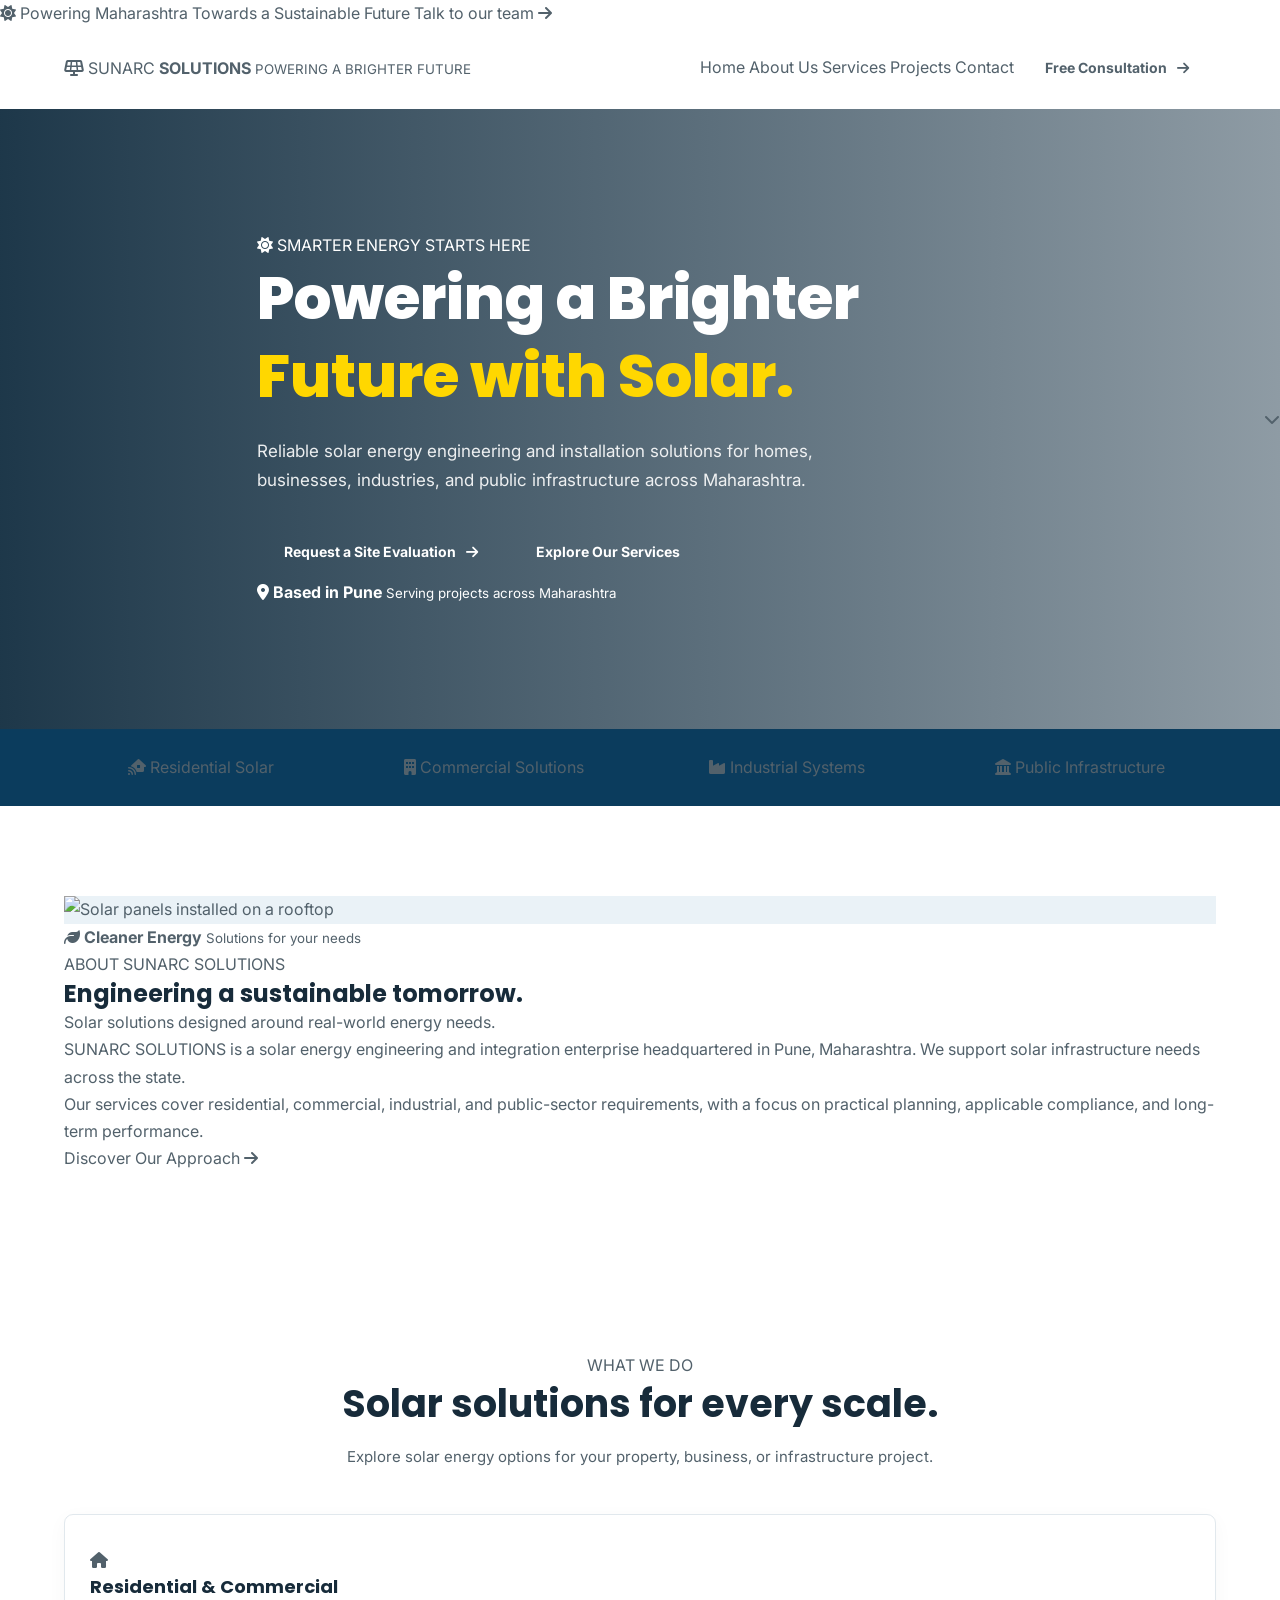
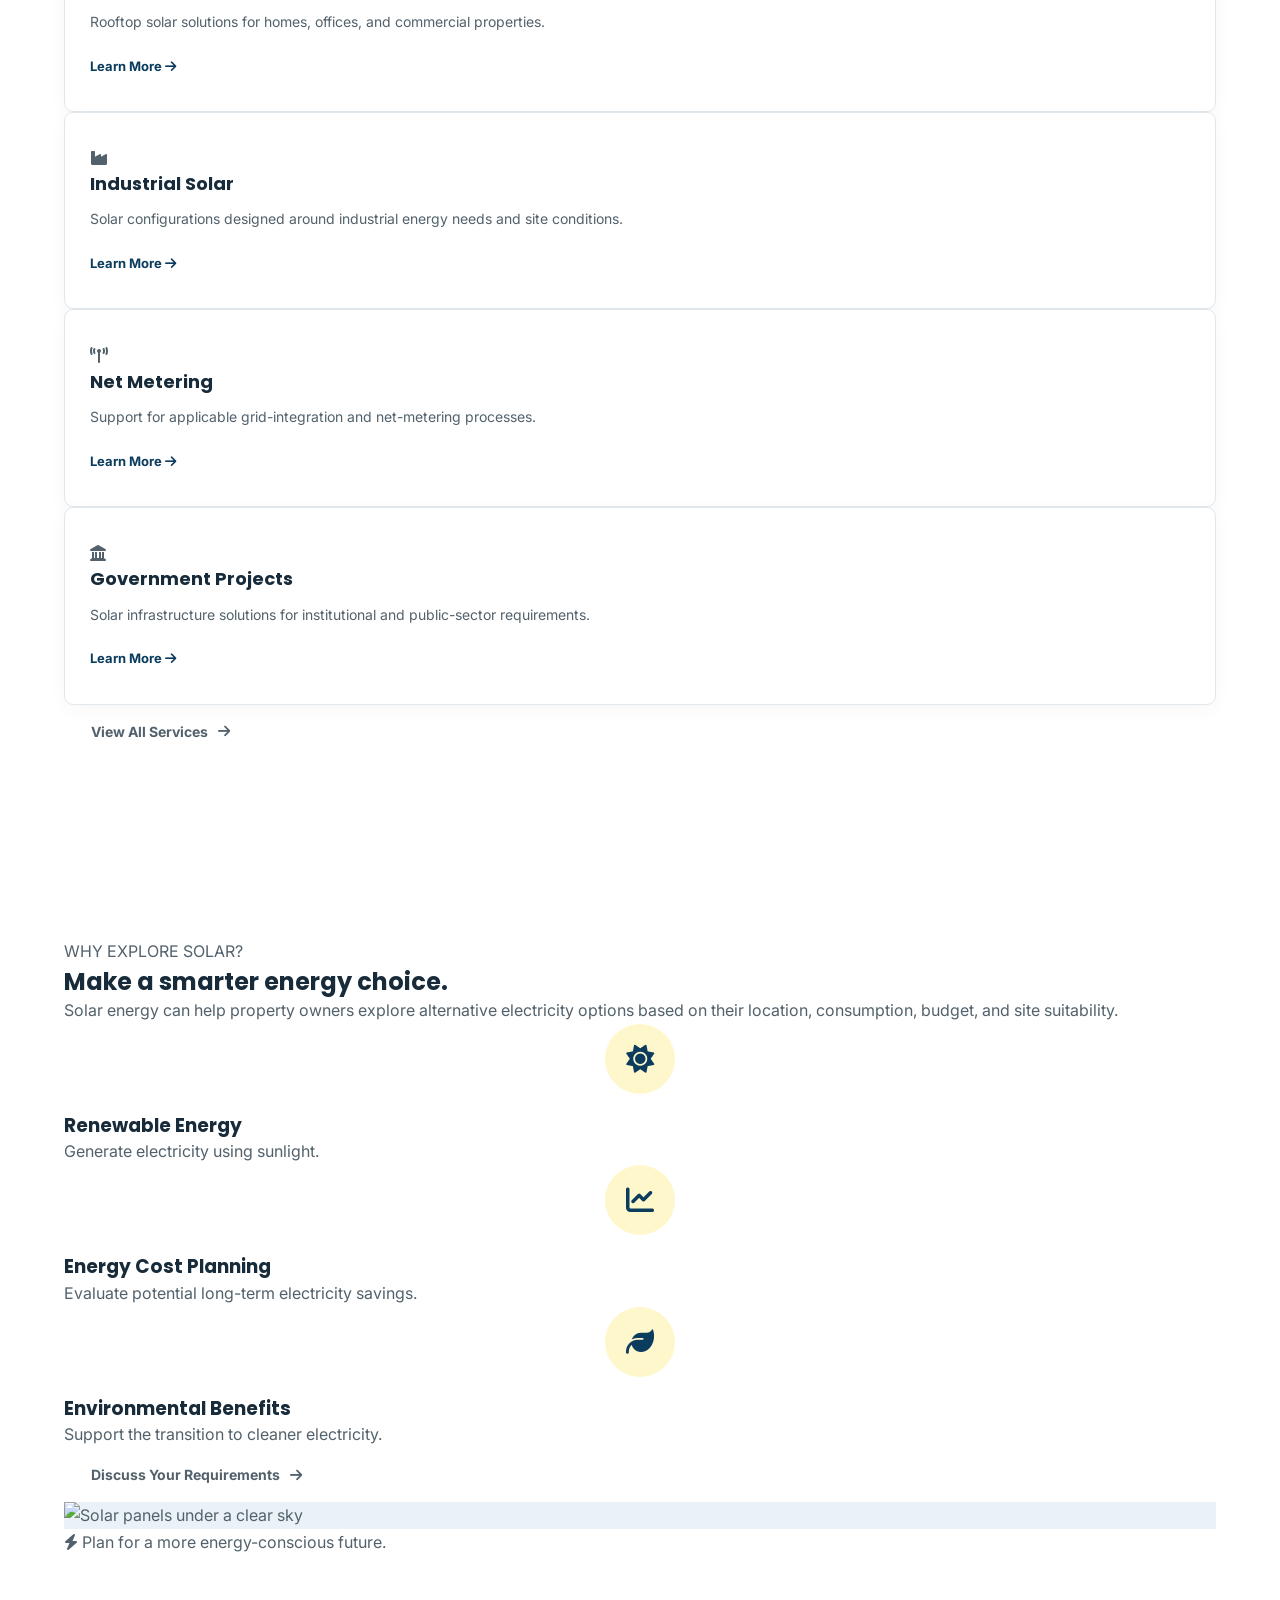
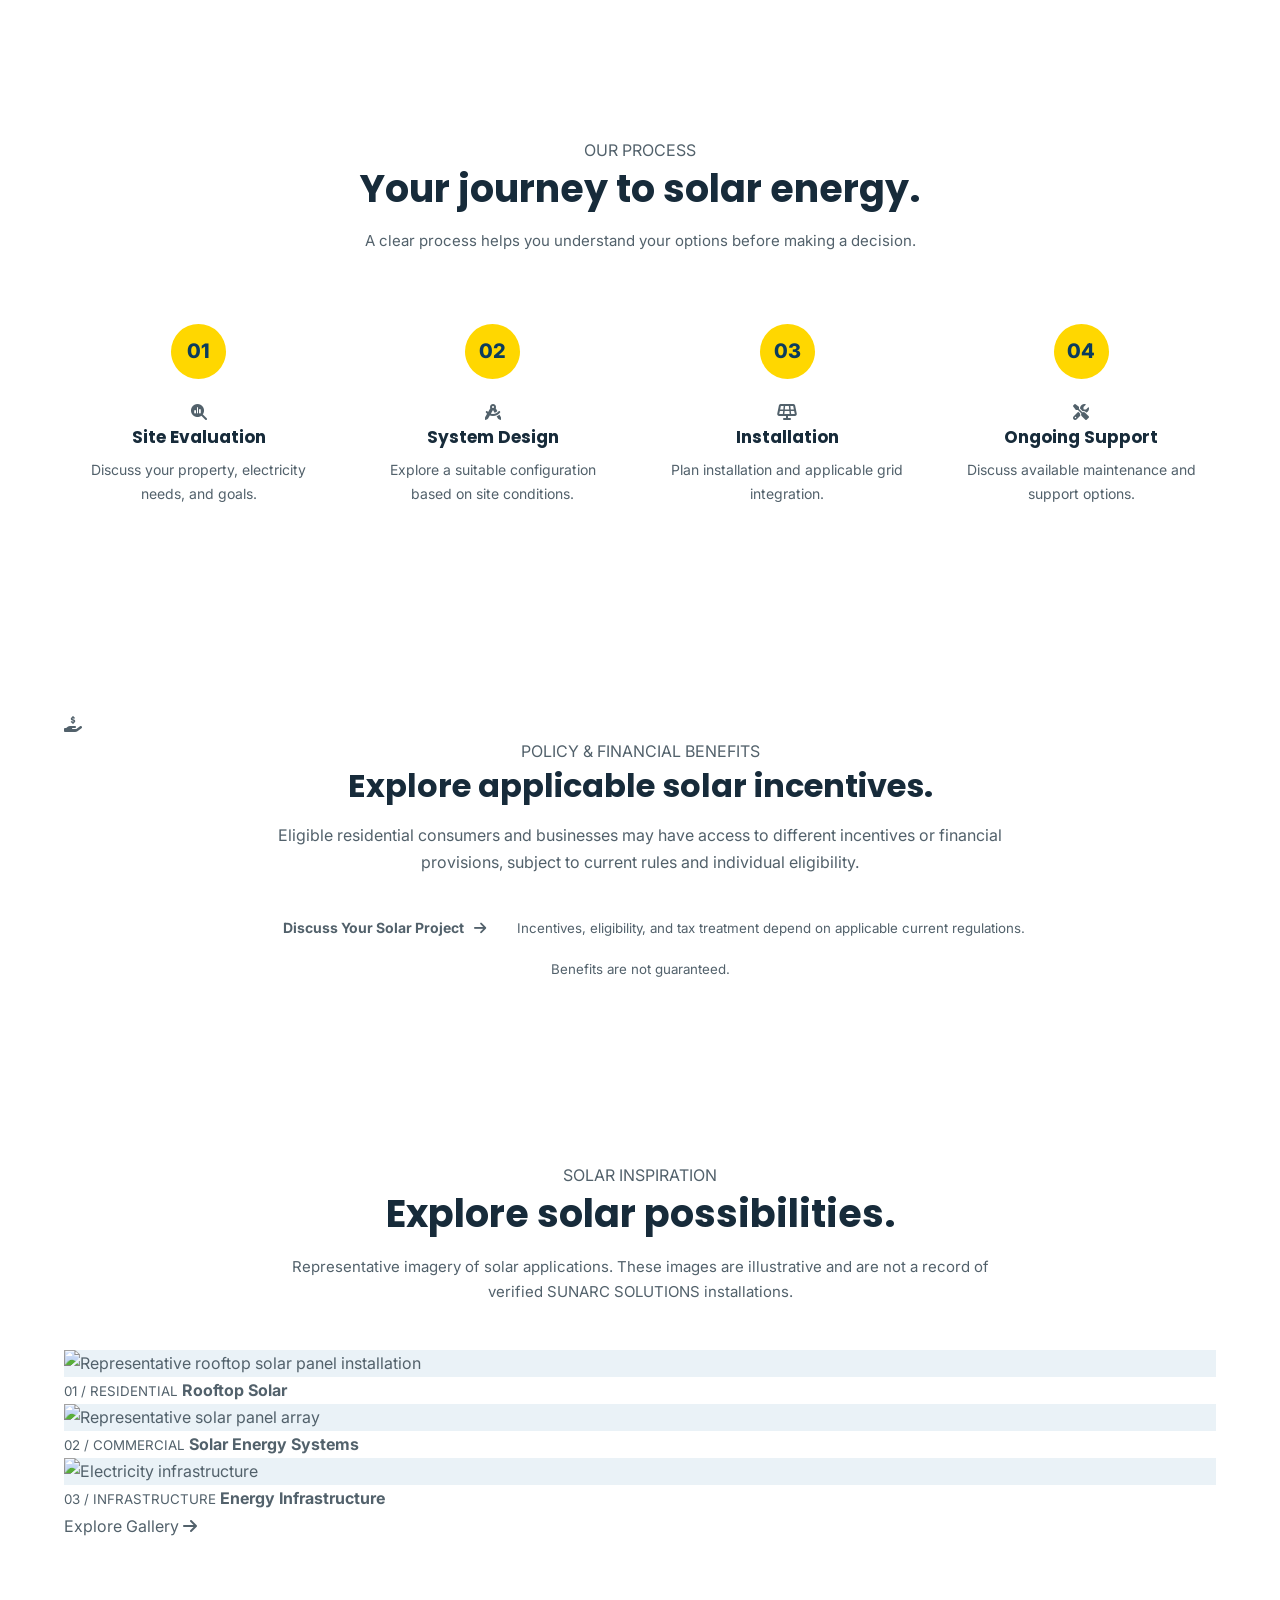
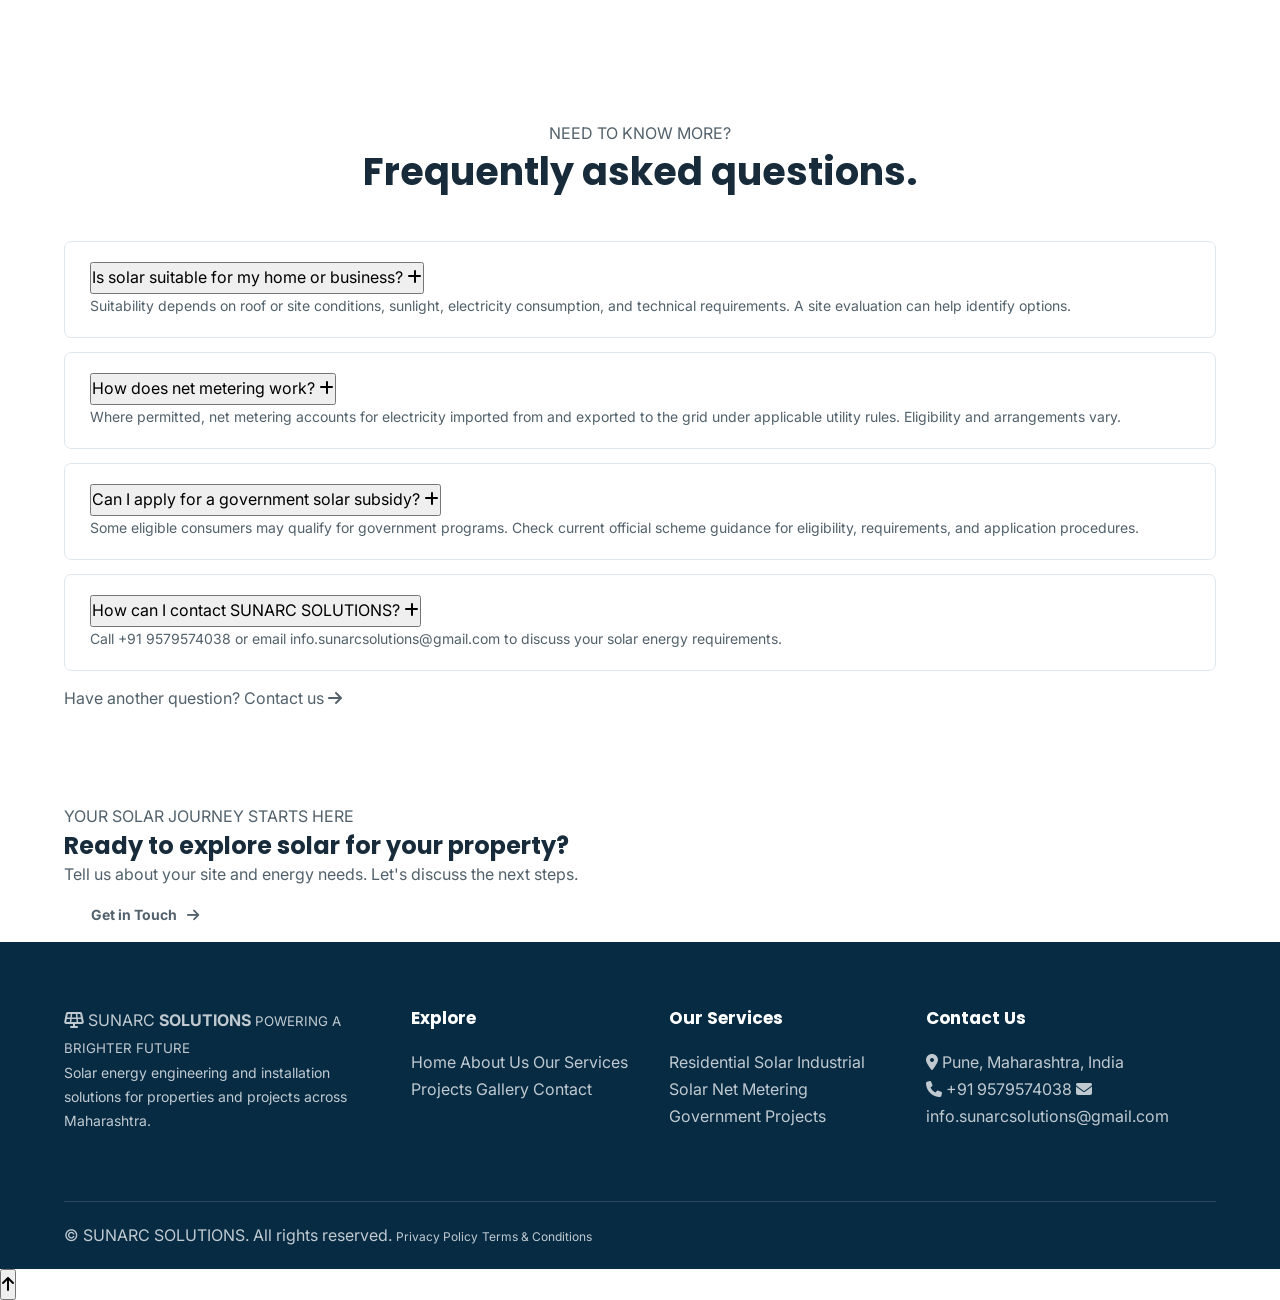
==== index.html @ 5cbbf7fa "Initial Commit" ====
<!DOCTYPE html>
<html lang="en">
<head>
    <meta charset="UTF-8">
    <meta name="viewport" content="width=device-width, initial-scale=1.0">

    <meta name="description"
          content="SUNARC SOLUTIONS provides residential, commercial and industrial solar energy solutions across Maharashtra.">

    <meta name="theme-color" content="#0b3c5d">

    <title>SUNARC SOLUTIONS | Solar Energy Solutions</title>

    <!-- Google Fonts -->
    <link rel="preconnect" href="https://fonts.googleapis.com">
    <link rel="preconnect" href="https://fonts.gstatic.com" crossorigin>
    <link href="https://fonts.googleapis.com/css2?family=DM+Sans:wght@400;500;600;700&family=Manrope:wght@400;500;600;700;800&display=swap"
          rel="stylesheet">

    <!-- Font Awesome Icons -->
    <link rel="stylesheet"
          href="https://cdnjs.cloudflare.com/ajax/libs/font-awesome/6.5.2/css/all.min.css">

    <!-- CSS -->
    <link rel="stylesheet" href="css/style.css">

    <!-- JavaScript -->
    <script defer src="js/script.js"></script>
</head>

<body>

<!-- ANNOUNCEMENT BAR -->
<div class="announcement">
    <span>
        <i class="fa-solid fa-sun"></i>
        Powering Maharashtra Towards a Sustainable Future
    </span>

    <a href="contact.html">
        Talk to our team
        <i class="fa-solid fa-arrow-right"></i>
    </a>
</div>

<!-- NAVIGATION -->
<header class="site-header">
    <nav class="navbar container" aria-label="Main navigation">

        <a href="index.html" class="brand" aria-label="Sunarc Solutions Home">
            <span class="brand-mark">
                <i class="fa-solid fa-solar-panel"></i>
            </span>

            <span class="brand-text">
                SUNARC <b>SOLUTIONS</b>
                <small>POWERING A BRIGHTER FUTURE</small>
            </span>
        </a>

        <button class="menu-toggle"
                aria-label="Open navigation menu"
                aria-expanded="false">
            <i class="fa-solid fa-bars"></i>
        </button>

        <div class="nav-links">
            <a class="active" href="index.html">Home</a>
            <a href="about.html">About Us</a>
            <a href="services.html">Services</a>
            <a href="projects.html">Projects</a>
            <a href="contact.html">Contact</a>

            <a href="contact.html" class="btn btn-small">
                Free Consultation
                <i class="fa-solid fa-arrow-right"></i>
            </a>
        </div>

    </nav>
</header>

<main>

<!-- HERO SECTION -->
<section class="hero">

    <div class="hero-bg"
         role="img"
         aria-label="Solar panels generating renewable energy">
    </div>

    <div class="hero-shade"></div>

    <div class="container hero-content">

        <span class="eyebrow eyebrow-light">
            <i class="fa-solid fa-sun"></i>
            SMARTER ENERGY STARTS HERE
        </span>

        <h1>
            Powering a Brighter
            <br>
            <span>Future with Solar.</span>
        </h1>

        <p>
            Reliable solar energy engineering and installation solutions
            for homes, businesses, industries, and public infrastructure
            across Maharashtra.
        </p>

        <div class="hero-actions">

            <a href="contact.html" class="btn">
                Request a Site Evaluation
                <i class="fa-solid fa-arrow-right"></i>
            </a>

            <a href="services.html" class="btn btn-outline">
                Explore Our Services
            </a>

        </div>

        <div class="hero-note">
            <i class="fa-solid fa-location-dot"></i>

            <span>
                <b>Based in Pune</b>
                <small>Serving projects across Maharashtra</small>
            </span>
        </div>

    </div>

    <a href="#about" class="scroll-cue" aria-label="Scroll to About Us">
        <i class="fa-solid fa-chevron-down"></i>
    </a>

</section>

<!-- SERVICE HIGHLIGHTS -->
<section class="trust-strip">
    <div class="container trust-grid">

        <div>
            <i class="fa-solid fa-house-signal"></i>
            <span>Residential Solar</span>
        </div>

        <div>
            <i class="fa-solid fa-building"></i>
            <span>Commercial Solutions</span>
        </div>

        <div>
            <i class="fa-solid fa-industry"></i>
            <span>Industrial Systems</span>
        </div>

        <div>
            <i class="fa-solid fa-landmark"></i>
            <span>Public Infrastructure</span>
        </div>

    </div>
</section>

<!-- ABOUT SECTION -->
<section class="section" id="about">

    <div class="container split">

        <div class="image-stack reveal">

            <img
                class="main-photo"
                src="https://images.unsplash.com/photo-1509391366360-2e959784a276?auto=format&fit=crop&w=1000&q=85"
                alt="Solar panels installed on a rooftop"
                loading="lazy">

            <div class="image-badge">
                <i class="fa-solid fa-leaf"></i>

                <span>
                    <b>Cleaner Energy</b>
                    <small>Solutions for your needs</small>
                </span>
            </div>

        </div>

        <div class="section-copy reveal">

            <span class="eyebrow">ABOUT SUNARC SOLUTIONS</span>

            <h2>
                Engineering a
                <span class="text-gold">sustainable</span>
                tomorrow.
            </h2>

            <p class="lead">
                Solar solutions designed around real-world energy needs.
            </p>

            <p>
                SUNARC SOLUTIONS is a solar energy engineering and
                integration enterprise headquartered in Pune, Maharashtra.
                We support solar infrastructure needs across the state.
            </p>

            <p>
                Our services cover residential, commercial, industrial,
                and public-sector requirements, with a focus on practical
                planning, applicable compliance, and long-term performance.
            </p>

            <a href="about.html" class="text-link">
                Discover Our Approach
                <i class="fa-solid fa-arrow-right"></i>
            </a>

        </div>

    </div>

</section>

<!-- SERVICES SECTION -->
<section class="section section-soft">

    <div class="container">

        <div class="section-heading reveal">

            <span class="eyebrow">WHAT WE DO</span>

            <h2>
                Solar solutions for
                <span class="text-gold">every scale.</span>
            </h2>

            <p>
                Explore solar energy options for your property,
                business, or infrastructure project.
            </p>

        </div>

        <div class="card-grid four">

            <!-- SERVICE 1 -->
            <article class="service-card reveal">

                <div class="icon-box">
                    <i class="fa-solid fa-house"></i>
                </div>

                <h3>Residential & Commercial</h3>

                <p>
                    Rooftop solar solutions for homes, offices,
                    and commercial properties.
                </p>

                <a href="services.html#residential" class="text-link">
                    Learn More
                    <i class="fa-solid fa-arrow-right"></i>
                </a>

            </article>

            <!-- SERVICE 2 -->
            <article class="service-card reveal">

                <div class="icon-box">
                    <i class="fa-solid fa-industry"></i>
                </div>

                <h3>Industrial Solar</h3>

                <p>
                    Solar configurations designed around industrial
                    energy needs and site conditions.
                </p>

                <a href="services.html#industrial" class="text-link">
                    Learn More
                    <i class="fa-solid fa-arrow-right"></i>
                </a>

            </article>

            <!-- SERVICE 3 -->
            <article class="service-card reveal">

                <div class="icon-box">
                    <i class="fa-solid fa-tower-broadcast"></i>
                </div>

                <h3>Net Metering</h3>

                <p>
                    Support for applicable grid-integration and
                    net-metering processes.
                </p>

                <a href="services.html#net-metering" class="text-link">
                    Learn More
                    <i class="fa-solid fa-arrow-right"></i>
                </a>

            </article>

            <!-- SERVICE 4 -->
            <article class="service-card reveal">

                <div class="icon-box">
                    <i class="fa-solid fa-landmark"></i>
                </div>

                <h3>Government Projects</h3>

                <p>
                    Solar infrastructure solutions for institutional
                    and public-sector requirements.
                </p>

                <a href="services.html#government" class="text-link">
                    Learn More
                    <i class="fa-solid fa-arrow-right"></i>
                </a>

            </article>

        </div>

        <div class="center mt-40">

            <a href="services.html" class="btn btn-dark">
                View All Services
                <i class="fa-solid fa-arrow-right"></i>
            </a>

        </div>

    </div>

</section>

<!-- WHY SOLAR SECTION -->
<section class="section">

    <div class="container split">

        <div class="section-copy reveal">

            <span class="eyebrow">WHY EXPLORE SOLAR?</span>

            <h2>
                Make a smarter
                <span class="text-gold">energy choice.</span>
            </h2>

            <p>
                Solar energy can help property owners explore alternative
                electricity options based on their location, consumption,
                budget, and site suitability.
            </p>

            <div class="feature-list">

                <div>
                    <span class="feature-icon">
                        <i class="fa-solid fa-sun"></i>
                    </span>

                    <div>
                        <h3>Renewable Energy</h3>
                        <p>Generate electricity using sunlight.</p>
                    </div>
                </div>

                <div>
                    <span class="feature-icon">
                        <i class="fa-solid fa-chart-line"></i>
                    </span>

                    <div>
                        <h3>Energy Cost Planning</h3>
                        <p>Evaluate potential long-term electricity savings.</p>
                    </div>
                </div>

                <div>
                    <span class="feature-icon">
                        <i class="fa-solid fa-leaf"></i>
                    </span>

                    <div>
                        <h3>Environmental Benefits</h3>
                        <p>Support the transition to cleaner electricity.</p>
                    </div>
                </div>

            </div>

            <a href="contact.html" class="btn btn-dark">
                Discuss Your Requirements
                <i class="fa-solid fa-arrow-right"></i>
            </a>

        </div>

        <div class="photo-panel reveal">

            <img
                src="https://images.unsplash.com/photo-1497435334941-8c899ee9e8e9?auto=format&fit=crop&w=1000&q=85"
                alt="Solar panels under a clear sky"
                loading="lazy">

            <div class="photo-caption">
                <i class="fa-solid fa-bolt"></i>
                <span>Plan for a more energy-conscious future.</span>
            </div>

        </div>

    </div>

</section>

<!-- INSTALLATION PROCESS -->
<section class="section section-soft">

    <div class="container">

        <div class="section-heading reveal">

            <span class="eyebrow">OUR PROCESS</span>

            <h2>
                Your journey to
                <span class="text-gold">solar energy.</span>
            </h2>

            <p>
                A clear process helps you understand your options
                before making a decision.
            </p>

        </div>

        <div class="process-grid">

            <article class="process-card reveal">
                <span class="process-number">01</span>
                <i class="fa-solid fa-magnifying-glass-chart"></i>
                <h3>Site Evaluation</h3>
                <p>Discuss your property, electricity needs, and goals.</p>
            </article>

            <article class="process-card reveal">
                <span class="process-number">02</span>
                <i class="fa-solid fa-compass-drafting"></i>
                <h3>System Design</h3>
                <p>Explore a suitable configuration based on site conditions.</p>
            </article>

            <article class="process-card reveal">
                <span class="process-number">03</span>
                <i class="fa-solid fa-solar-panel"></i>
                <h3>Installation</h3>
                <p>Plan installation and applicable grid integration.</p>
            </article>

            <article class="process-card reveal">
                <span class="process-number">04</span>
                <i class="fa-solid fa-screwdriver-wrench"></i>
                <h3>Ongoing Support</h3>
                <p>Discuss available maintenance and support options.</p>
            </article>

        </div>

    </div>

</section>

<!-- SUBSIDY SECTION -->
<section class="section">

    <div class="container subsidy-panel reveal">

        <div class="subsidy-icon">
            <i class="fa-solid fa-hand-holding-dollar"></i>
        </div>

        <div class="subsidy-content">

            <span class="eyebrow">POLICY & FINANCIAL BENEFITS</span>

            <h2>
                Explore applicable
                <span class="text-gold">solar incentives.</span>
            </h2>

            <p>
                Eligible residential consumers and businesses may have
                access to different incentives or financial provisions,
                subject to current rules and individual eligibility.
            </p>

            <a href="contact.html" class="btn btn-dark">
                Discuss Your Solar Project
                <i class="fa-solid fa-arrow-right"></i>
            </a>

            <small>
                Incentives, eligibility, and tax treatment depend on
                applicable current regulations. Benefits are not guaranteed.
            </small>

        </div>

    </div>

</section>

<!-- PROJECT GALLERY -->
<section class="section section-soft">

    <div class="container">

        <div class="section-heading reveal">

            <span class="eyebrow">SOLAR INSPIRATION</span>

            <h2>
                Explore solar
                <span class="text-gold">possibilities.</span>
            </h2>

            <p>
                Representative imagery of solar applications.
                These images are illustrative and are not a record
                of verified SUNARC SOLUTIONS installations.
            </p>

        </div>

        <div class="gallery-grid">

            <a href="projects.html" class="gallery-card gallery-large reveal">
                <img
                    src="https://images.unsplash.com/photo-1509391366360-2e959784a276?auto=format&fit=crop&w=1200&q=85"
                    alt="Representative rooftop solar panel installation"
                    loading="lazy">

                <span class="gallery-label">
                    <small>01 / RESIDENTIAL</small>
                    <b>Rooftop Solar</b>
                </span>
            </a>

            <a href="projects.html" class="gallery-card reveal">
                <img
                    src="https://images.unsplash.com/photo-1497435334941-8c899ee9e8e9?auto=format&fit=crop&w=900&q=85"
                    alt="Representative solar panel array"
                    loading="lazy">

                <span class="gallery-label">
                    <small>02 / COMMERCIAL</small>
                    <b>Solar Energy Systems</b>
                </span>
            </a>

            <a href="projects.html" class="gallery-card reveal">
                <img
                    src="https://images.unsplash.com/photo-1473341304170-971dccb5ac1e?auto=format&fit=crop&w=900&q=85"
                    alt="Electricity infrastructure"
                    loading="lazy">

                <span class="gallery-label">
                    <small>03 / INFRASTRUCTURE</small>
                    <b>Energy Infrastructure</b>
                </span>
            </a>

        </div>

        <div class="center mt-40">
            <a href="projects.html" class="text-link">
                Explore Gallery
                <i class="fa-solid fa-arrow-right"></i>
            </a>
        </div>

    </div>

</section>

<!-- FAQ -->
<section class="section">

    <div class="container">

        <div class="section-heading reveal">

            <span class="eyebrow">NEED TO KNOW MORE?</span>

            <h2>
                Frequently asked
                <span class="text-gold">questions.</span>
            </h2>

        </div>

        <div class="faq-list reveal">

            <article class="faq-item">
                <button class="faq-question" aria-expanded="false">
                    Is solar suitable for my home or business?
                    <i class="fa-solid fa-plus"></i>
                </button>

                <div class="faq-answer">
                    <p>
                        Suitability depends on roof or site conditions,
                        sunlight, electricity consumption, and technical
                        requirements. A site evaluation can help identify options.
                    </p>
                </div>
            </article>

            <article class="faq-item">
                <button class="faq-question" aria-expanded="false">
                    How does net metering work?
                    <i class="fa-solid fa-plus"></i>
                </button>

                <div class="faq-answer">
                    <p>
                        Where permitted, net metering accounts for electricity
                        imported from and exported to the grid under applicable
                        utility rules. Eligibility and arrangements vary.
                    </p>
                </div>
            </article>

            <article class="faq-item">
                <button class="faq-question" aria-expanded="false">
                    Can I apply for a government solar subsidy?
                    <i class="fa-solid fa-plus"></i>
                </button>

                <div class="faq-answer">
                    <p>
                        Some eligible consumers may qualify for government
                        programs. Check current official scheme guidance for
                        eligibility, requirements, and application procedures.
                    </p>
                </div>
            </article>

            <article class="faq-item">
                <button class="faq-question" aria-expanded="false">
                    How can I contact SUNARC SOLUTIONS?
                    <i class="fa-solid fa-plus"></i>
                </button>

                <div class="faq-answer">
                    <p>
                        Call +91 9579574038 or email
                        info.sunarcsolutions@gmail.com to discuss your
                        solar energy requirements.
                    </p>
                </div>
            </article>

        </div>

        <div class="center mt-30">
            <a href="contact.html" class="text-link">
                Have another question? Contact us
                <i class="fa-solid fa-arrow-right"></i>
            </a>
        </div>

    </div>

</section>

<!-- FINAL CTA -->
<section class="benefit-band">

    <div class="container benefit-inner">

        <div>
            <span class="eyebrow eyebrow-light">YOUR SOLAR JOURNEY STARTS HERE</span>

            <h2>
                Ready to explore solar for your property?
            </h2>

            <p>
                Tell us about your site and energy needs.
                Let's discuss the next steps.
            </p>
        </div>

        <a href="contact.html" class="btn btn-gold">
            Get in Touch
            <i class="fa-solid fa-arrow-right"></i>
        </a>

    </div>

</section>

</main>

<!-- FOOTER -->
<footer class="footer">

    <div class="container footer-grid">

        <div class="footer-about">

            <a href="index.html" class="brand brand-light">
                <span class="brand-mark">
                    <i class="fa-solid fa-solar-panel"></i>
                </span>

                <span class="brand-text">
                    SUNARC <b>SOLUTIONS</b>
                    <small>POWERING A BRIGHTER FUTURE</small>
                </span>
            </a>

            <p>
                Solar energy engineering and installation solutions
                for properties and projects across Maharashtra.
            </p>

        </div>

        <div>
            <h3>Explore</h3>
            <a href="index.html">Home</a>
            <a href="about.html">About Us</a>
            <a href="services.html">Our Services</a>
            <a href="projects.html">Projects Gallery</a>
            <a href="contact.html">Contact</a>
        </div>

        <div>
            <h3>Our Services</h3>
            <a href="services.html#residential">Residential Solar</a>
            <a href="services.html#industrial">Industrial Solar</a>
            <a href="services.html#net-metering">Net Metering</a>
            <a href="services.html#government">Government Projects</a>
        </div>

        <div>
            <h3>Contact Us</h3>

            <p>
                <i class="fa-solid fa-location-dot"></i>
                Pune, Maharashtra, India
            </p>

            <a href="tel:+919579574038">
                <i class="fa-solid fa-phone"></i>
                +91 9579574038
            </a>

            <a href="mailto:info.sunarcsolutions@gmail.com">
                <i class="fa-solid fa-envelope"></i>
                info.sunarcsolutions@gmail.com
            </a>
        </div>

    </div>

    <div class="container footer-bottom">

        <span>
            © <span data-year></span> SUNARC SOLUTIONS. All rights reserved.
        </span>

        <span>
            <a href="privacy-policy.html">Privacy Policy</a>
            <a href="terms.html">Terms & Conditions</a>
        </span>

    </div>

</footer>

<!-- BACK TO TOP -->
<button class="back-to-top" aria-label="Back to top">
    <i class="fa-solid fa-arrow-up"></i>
</button>

</body>
</html>
---- css/style.css ----
@import url('https://fonts.googleapis.com/css2?family=Inter:wght@400;500;600;700;800&family=Poppins:wght@400;500;600;700;800&display=swap');

:root {
    --primary: #0b3c5d;
    --primary-dark: #072b43;
    --primary-light: #14577f;
    --gold: #ffd700;
    --gold-dark: #e5c000;
    --white: #ffffff;
    --light: #f5f8fa;
    --light-blue: #eaf2f7;
    --dark: #172b3a;
    --text: #52616b;
    --border: #e1e8ed;
    --shadow: 0 8px 30px rgba(11, 60, 93, 0.10);
    --transition: all 0.3s ease;
}

* {
    margin: 0;
    padding: 0;
    box-sizing: border-box;
}

html {
    scroll-behavior: smooth;
    scroll-padding-top: 90px;
}

body {
    font-family: 'Inter', sans-serif;
    color: var(--text);
    background: var(--white);
    line-height: 1.7;
    overflow-x: hidden;
}

h1, h2, h3, h4, h5 {
    font-family: 'Poppins', sans-serif;
    color: var(--dark);
    line-height: 1.3;
}

a {
    text-decoration: none;
    color: inherit;
    transition: var(--transition);
}

img {
    display: block;
    max-width: 100%;
}

button, input, textarea, select {
    font: inherit;
}

button {
    cursor: pointer;
}

.container {
    width: 90%;
    max-width: 1200px;
    margin: 0 auto;
}

.section {
    padding: 90px 0;
}

.section-tag {
    display: inline-block;
    color: var(--primary);
    background: rgba(255, 215, 0, 0.22);
    padding: 7px 15px;
    border-radius: 30px;
    font-size: 12px;
    font-weight: 800;
    letter-spacing: 1px;
    text-transform: uppercase;
    margin-bottom: 16px;
}

.section-heading {
    max-width: 720px;
    margin: 0 auto 45px;
    text-align: center;
}

.section-heading h2 {
    font-size: clamp(27px, 4vw, 38px);
    margin-bottom: 15px;
}

.section-heading p {
    color: var(--text);
    font-size: 15px;
}

/* 2. BUTTONS */

.btn {
    display: inline-flex;
    align-items: center;
    justify-content: center;
    gap: 10px;
    padding: 13px 25px;
    border-radius: 5px;
    border: 2px solid transparent;
    font-size: 14px;
    font-weight: 700;
    transition: var(--transition);
}

.btn-primary {
    background: var(--gold);
    color: var(--primary-dark);
    border-color: var(--gold);
}

.btn-primary:hover {
    background: var(--white);
    border-color: var(--gold);
    transform: translateY(-3px);
    box-shadow: var(--shadow);
}

.btn-light {
    background: var(--white);
    color: var(--primary);
    border-color: var(--white);
}

.btn-light:hover {
    background: var(--gold);
    border-color: var(--gold);
    color: var(--primary-dark);
    transform: translateY(-3px);
}

.center-btn {
    text-align: center;
    margin-top: 40px;
}

/* 3. HEADER AND NAVIGATION */

.header {
    position: sticky;
    top: 0;
    z-index: 1000;
    background: var(--white);
    box-shadow: 0 2px 15px rgba(0, 0, 0, 0.06);
}

.navbar {
    min-height: 82px;
    display: flex;
    align-items: center;
    justify-content: space-between;
    gap: 20px;
}

.logo {
    display: flex;
    align-items: center;
    gap: 9px;
    font-family: 'Poppins', sans-serif;
    color: var(--primary);
    font-size: 20px;
    font-weight: 800;
    white-space: nowrap;
}

.logo i {
    color: var(--gold-dark);
    font-size: 27px;
}

.logo span {
    color: var(--primary-light);
}

.nav-menu {
    display: flex;
    align-items: center;
    gap: 28px;
}

.nav-menu a {
    color: var(--dark);
    font-size: 14px;
    font-weight: 600;
    position: relative;
    padding: 8px 0;
}

.nav-menu a::after {
    content: '';
    position: absolute;
    width: 0;
    height: 2px;
    bottom: 0;
    left: 0;
    background: var(--gold-dark);
    transition: var(--transition);
}

.nav-menu a:hover,
.nav-menu a.active {
    color: var(--primary);
}

.nav-menu a:hover::after,
.nav-menu a.active::after {
    width: 100%;
}

.menu-toggle {
    display: none;
    background: none;
    border: none;
    color: var(--primary);
    font-size: 25px;
    padding: 5px;
}

/* 4. HOME HERO SECTION */

.hero {
    min-height: 620px;
    display: flex;
    align-items: center;
    position: relative;
    background:
        linear-gradient(90deg, rgba(5, 34, 54, 0.90), rgba(5, 34, 54, 0.45)),
        url('https://images.unsplash.com/photo-1509391366360-2e959784a276?auto=format&fit=crop&w=1920&q=85')
        center/cover no-repeat;
}

.hero-content {
    max-width: 750px;
    color: var(--white);
    padding: 100px 0;
}

.hero h1 {
    color: var(--white);
    font-size: clamp(35px, 5.5vw, 60px);
    font-weight: 800;
    margin-bottom: 22px;
}

.hero h1 span {
    color: var(--gold);
}

.hero p {
    max-width: 620px;
    color: rgba(255, 255, 255, 0.9);
    font-size: 17px;
    margin-bottom: 30px;
}

.hero .section-tag {
    background: rgba(255, 215, 0, 0.18);
    color: var(--gold);
}

.hero-buttons {
    display: flex;
    flex-wrap: wrap;
    gap: 15px;
}

/* 5. INNER PAGE HERO */

.page-hero {
    min-height: 300px;
    padding: 75px 0;
    display: flex;
    align-items: center;
    text-align: center;
    background:
        linear-gradient(rgba(7, 43, 67, 0.90), rgba(7, 43, 67, 0.88)),
        url('https://images.unsplash.com/photo-1497435334941-8c899ee9e8e9?auto=format&fit=crop&w=1600&q=85')
        center/cover no-repeat;
}

.page-hero .container {
    width: 100%;
}

.page-hero .section-tag {
    color: var(--gold);
    background: rgba(255, 215, 0, 0.15);
}

.page-hero h1 {
    color: var(--white);
    font-size: clamp(32px, 5vw, 48px);
    margin-bottom: 12px;
}

.page-hero p {
    color: rgba(255, 255, 255, 0.88);
    font-size: 16px;
}

.breadcrumb {
    display: flex;
    justify-content: center;
    align-items: center;
    gap: 12px;
    margin-top: 22px;
    color: var(--gold);
    font-size: 13px;
}

.breadcrumb a {
    color: var(--white);
}

.breadcrumb a:hover {
    color: var(--gold);
}

/* 6. TRUST STRIP */

.trust-strip {
    background: var(--primary);
    padding: 25px 0;
}

.trust-grid {
    display: grid;
    grid-template-columns: repeat(4, 1fr);
    gap: 20px;
    text-align: center;
}

.trust-item {
    color: var(--white);
    display: flex;
    align-items: center;
    justify-content: center;
    gap: 12px;
}

.trust-item i {
    font-size: 25px;
    color: var(--gold);
}

.trust-item h3 {
    color: var(--white);
    font-size: 14px;
}

/* 7. ABOUT SECTION */

.about-section {
    background: var(--white);
}

.about-grid {
    display: grid;
    grid-template-columns: 1fr 1fr;
    align-items: center;
    gap: 60px;
}

.about-image {
    position: relative;
}

.about-image img {
    width: 100%;
    height: 450px;
    object-fit: cover;
    border-radius: 10px;
    box-shadow: var(--shadow);
}

.image-caption {
    position: absolute;
    left: 20px;
    bottom: 20px;
    padding: 14px 20px;
    border-radius: 5px;
    background: var(--gold);
    color: var(--primary-dark);
    font-weight: 700;
    font-size: 14px;
}

.image-caption i {
    margin-right: 8px;
}

.about-content h2,
.why-content h2 {
    font-size: clamp(27px, 4vw, 38px);
    margin-bottom: 20px;
}

.about-content p,
.why-content p {
    margin-bottom: 16px;
    font-size: 15px;
}

/* 8. MISSION AND VISION */

.mission-section {
    background: var(--light);
}

.feature-grid {
    display: grid;
    grid-template-columns: repeat(3, 1fr);
    gap: 25px;
}

.feature-card {
    background: var(--white);
    border-radius: 10px;
    padding: 35px 28px;
    text-align: center;
    box-shadow: var(--shadow);
    transition: var(--transition);
}

.feature-card:hover {
    transform: translateY(-8px);
}

.feature-icon {
    width: 70px;
    height: 70px;
    margin: 0 auto 20px;
    display: flex;
    align-items: center;
    justify-content: center;
    border-radius: 50%;
    background: rgba(255, 215, 0, 0.2);
    color: var(--primary);
    font-size: 28px;
}

.feature-card h3 {
    font-size: 19px;
    margin-bottom: 12px;
}

.feature-card p {
    font-size: 14px;
}

/* 9. WHY CHOOSE US */

.why-section {
    background: var(--light);
}

.why-grid {
    display: grid;
    grid-template-columns: 1fr 1fr;
    align-items: center;
    gap: 55px;
}

.why-image img {
    width: 100%;
    height: 420px;
    object-fit: cover;
    border-radius: 10px;
    box-shadow: var(--shadow);
}

.check-list {
    list-style: none;
    margin: 25px 0;
}

.check-list li {
    margin-bottom: 15px;
    font-size: 15px;
    display: flex;
    align-items: flex-start;
    gap: 12px;
}

.check-list i {
    color: #199b64;
    margin-top: 5px;
}

/* 10. SERVICES */

.services-overview {
    background: var(--white);
}

.service-grid {
    display: grid;
    grid-template-columns: repeat(3, 1fr);
    gap: 25px;
}

.service-card {
    padding: 32px 25px;
    background: var(--white);
    border: 1px solid var(--border);
    border-radius: 9px;
    transition: var(--transition);
    box-shadow: 0 5px 20px rgba(0, 0, 0, 0.035);
}

.service-card:hover {
    border-color: var(--gold);
    transform: translateY(-7px);
    box-shadow: var(--shadow);
}

.service-card > i {
    display: flex;
    align-items: center;
    justify-content: center;
    width: 65px;
    height: 65px;
    border-radius: 10px;
    background: var(--light-blue);
    color: var(--primary);
    font-size: 27px;
    margin-bottom: 22px;
    transition: var(--transition);
}

.service-card:hover > i {
    background: var(--gold);
    color: var(--primary-dark);
}

.service-card h3 {
    font-size: 18px;
    margin-bottom: 12px;
}

.service-card p {
    font-size: 14px;
    margin-bottom: 18px;
}

.service-card a {
    color: var(--primary);
    font-size: 13px;
    font-weight: 700;
}

.service-card a:hover {
    color: var(--gold-dark);
}

/* 11. PROCESS SECTION */

.process-section {
    background: var(--light);
}

.process-grid {
    display: grid;
    grid-template-columns: repeat(4, 1fr);
    gap: 25px;
}

.process-card {
    text-align: center;
    padding: 25px 15px;
}

.process-number {
    width: 55px;
    height: 55px;
    margin: 0 auto 20px;
    background: var(--gold);
    color: var(--primary);
    display: flex;
    align-items: center;
    justify-content: center;
    font-weight: 800;
    font-size: 20px;
    border-radius: 50%;
}

.process-card h3 {
    font-size: 17px;
    margin-bottom: 10px;
}

.process-card p {
    font-size: 14px;
}

/* 12. SUBSIDY / INFORMATION SECTION */

.subsidy-section {
    background: var(--light-blue);
    padding: 65px 0;
}

.subsidy-content {
    text-align: center;
    max-width: 800px;
    margin: auto;
}

.subsidy-content h2 {
    font-size: 32px;
    margin-bottom: 15px;
}

.subsidy-content p {
    margin-bottom: 25px;
}

/* 13. PROJECT GALLERY */

.project-grid {
    display: grid;
    grid-template-columns: repeat(2, 1fr);
    gap: 28px;
}

.project-card {
    background: var(--white);
    overflow: hidden;
    border-radius: 10px;
    box-shadow: var(--shadow);
    transition: var(--transition);
}

.project-card:hover {
    transform: translateY(-6px);
}

.project-card img {
    width: 100%;
    height: 260px;
    object-fit: cover;
    transition: transform 0.5s ease;
}

.project-card:hover img {
    transform: scale(1.04);
}

.project-info {
    padding: 25px;
}

.project-info .section-tag {
    margin-bottom: 10px;
}

.project-info h3 {
    font-size: 20px;
    margin-bottom: 10px;
}

.project-info p {
    font-size: 14px;
}

.project-disclaimer {
    margin-top: 25px;
    padding: 15px;
    background: var(--light);
    border-left: 4px solid var(--gold-dark);
    font-size: 13px;
}

/* 14. FAQ */

.faq-section {
    background: var(--light);
}

.faq-item {
    background: var(--white);
    border: 1px solid var(--border);
    border-radius: 7px;
    margin-bottom: 14px;
    padding: 20px 25px;
}

.faq-item h3 {
    font-size: 16px;
    margin-bottom: 10px;
}

.faq-item p {
    font-size: 14px;
}

/* 15. CALL TO ACTION */

.cta-section {
    padding: 85px 0;
    text-align: center;
    background:
        linear-gradient(rgba(7, 43, 67, 0.94), rgba(7, 43, 67, 0.94)),
        url('https://images.unsplash.com/photo-1509391366360-2e959784a276?auto=format&fit=crop&w=1600&q=85')
        center/cover no-repeat;
}

.cta-content {
    max-width: 750px;
}

.cta-section .section-tag {
    color: var(--gold);
    background: rgba(255, 215, 0, 0.15);
}

.cta-section h2 {
    color: var(--white);
    font-size: clamp(28px, 4vw, 40px);
    margin-bottom: 15px;
}

.cta-section p {
    color: rgba(255, 255, 255, 0.85);
    margin-bottom: 28px;
}

/* 16. CONTACT PAGE */

.contact-grid {
    display: grid;
    grid-template-columns: 0.85fr 1.15fr;
    gap: 40px;
    align-items: start;
}

.contact-info {
    background: var(--primary);
    color: var(--white);
    padding: 40px 30px;
    border-radius: 10px;
}

.contact-info h2 {
    color: var(--white);
    font-size: 25px;
    margin-bottom: 10px;
}

.contact-info > p {
    color: rgba(255, 255, 255, 0.8);
    margin-bottom: 30px;
    font-size: 14px;
}

.contact-item {
    display: flex;
    gap: 17px;
    margin-bottom: 28px;
    align-items: flex-start;
}

.contact-item > i {
    min-width: 42px;
    height: 42px;
    border-radius: 50%;
    display: flex;
    align-items: center;
    justify-content: center;
    background: var(--gold);
    color: var(--primary);
}

.contact-item h3 {
    color: var(--gold);
    font-size: 15px;
    margin-bottom: 4px;
}

.contact-item p,
.contact-item a {
    color: var(--white);
    font-size: 14px;
    overflow-wrap: anywhere;
}

.contact-item a:hover {
    color: var(--gold);
}

.contact-form-wrapper {
    padding: 35px;
    border: 1px solid var(--border);
    border-radius: 10px;
    box-shadow: var(--shadow);
}

.contact-form-wrapper h2 {
    font-size: 25px;
    margin-bottom: 8px;
}

.contact-form-wrapper > p {
    font-size: 14px;
    margin-bottom: 25px;
}

.contact-form .form-group {
    margin-bottom: 18px;
}

.contact-form label {
    display: block;
    color: var(--dark);
    font-weight: 600;
    font-size: 13px;
    margin-bottom: 8px;
}

.contact-form input,
.contact-form select,
.contact-form textarea {
    display: block;
    width: 100%;
    padding: 13px 15px;
    border: 1px solid var(--border);
    border-radius: 5px;
    outline: none;
    background: var(--white);
    color: var(--dark);
    font-size: 14px;
    transition: var(--transition);
}

.contact-form input:focus,
.contact-form select:focus,
.contact-form textarea:focus {
    border-color: var(--primary-light);
    box-shadow: 0 0 0 3px rgba(11, 60, 93, 0.08);
}

.contact-form textarea {
    resize: vertical;
    min-height: 130px;
}

.contact-form button {
    border: none;
}

.map-section {
    padding: 20px 0 80px;
}

.map-section iframe {
    display: block;
    border-radius: 10px;
    box-shadow: var(--shadow);
}

/* 17. LEGAL PAGES */

.legal-content {
    max-width: 900px;
}

.legal-content > p {
    margin-bottom: 16px;
    font-size: 15px;
}

.legal-content h2 {
    font-size: 21px;
    margin-top: 30px;
    margin-bottom: 12px;
    color: var(--primary);
}

.legal-content ul {
    padding-left: 25px;
    margin: 12px 0 20px;
}

.legal-content li {
    margin-bottom: 8px;
}

.legal-content a {
    color: var(--primary-light);
    font-weight: 600;
}

.legal-content a:hover {
    color: var(--gold-dark);
}

.legal-note {
    margin-top: 30px;
    padding: 18px;
    background: var(--light);
    border-left: 4px solid var(--gold-dark);
    font-size: 13px !important;
}

/* 18. FOOTER */

.footer {
    background: var(--primary-dark);
    color: rgba(255, 255, 255, 0.75);
    padding-top: 65px;
}

.footer-grid {
    display: grid;
    grid-template-columns: 1.4fr 1fr 1fr 1.3fr;
    gap: 35px;
    padding-bottom: 50px;
}

.footer-logo {
    display: inline-flex;
    align-items: center;
    gap: 9px;
    color: var(--white);
    font-family: 'Poppins', sans-serif;
    font-size: 19px;
    font-weight: 800;
    margin-bottom: 20px;
}

.footer-logo i {
    color: var(--gold);
    font-size: 25px;
}

.footer-about p {
    font-size: 14px;
    margin-bottom: 18px;
}

.footer-about h4 {
    color: var(--gold);
    font-size: 13px;
    letter-spacing: 1px;
}

.footer h3 {
    color: var(--white);
    font-size: 17px;
    margin-bottom: 20px;
}

.footer-links {
    display: flex;
    flex-direction: column;
    gap: 12px;
}

.footer-links a {
    font-size: 13px;
}

.footer-links a:hover,
.footer-contact a:hover {
    color: var(--gold);
    padding-left: 4px;
}

.footer-contact p {
    display: flex;
    align-items: flex-start;
    gap: 10px;
    font-size: 13px;
    margin-bottom: 15px;
    overflow-wrap: anywhere;
}

.footer-contact i {
    color: var(--gold);
    margin-top: 5px;
}

.footer-bottom {
    border-top: 1px solid rgba(255, 255, 255, 0.13);
    padding: 20px 0;
}

.footer-bottom .container {
    display: flex;
    align-items: center;
    justify-content: space-between;
    gap: 15px;
}

.footer-bottom p,
.footer-bottom a {
    font-size: 12px;
}

.footer-bottom div div {
    display: flex;
    gap: 20px;
}

.footer-bottom a:hover {
    color: var(--gold);
}

/* 19. ANIMATIONS */

@keyframes fadeInUp {
    from {
        opacity: 0;
        transform: translateY(25px);
    }
    to {
        opacity: 1;
        transform: translateY(0);
    }
}

.hero-content {
    animation: fadeInUp 0.8s ease both;
}

@keyframes pulse {
    0%, 100% {
        transform: scale(1);
    }
    50% {
        transform: scale(1.04);
    }
}

/* 20. RESPONSIVE DESIGN - TABLETS */

@media (max-width: 992px) {

    .nav-menu {
        gap: 15px;
    }

    .nav-menu a {
        font-size: 13px;
    }

    .navbar > .btn {
        padding: 11px 15px;
        font-size: 12px;
    }

    .about-grid,
    .why-grid {
        gap: 35px;
    }

    .service-grid {
        grid-template-columns: repeat(2, 1fr);
    }

    .feature-grid {
        grid-template-columns: repeat(2, 1fr);
    }

    .footer-grid {
        grid-template-columns: repeat(2, 1fr);
    }

    .process-grid {
        grid-template-columns: repeat(2, 1fr);
    }

    .contact-grid {
        grid-template-columns: 1fr 1fr;
        gap: 25px;
    }
}

/* 21. RESPONSIVE DESIGN - MOBILE */

@media (max-width: 768px) {

    .section {
        padding: 65px 0;
    }

    .navbar {
        min-height: 72px;
    }

    .logo {
        font-size: 17px;
    }

    .logo i {
        font-size: 23px;
    }

    .menu-toggle {
        display: block;
    }

    .navbar > .btn {
        display: none;
    }

    .nav-menu {
        position: absolute;
        top: 72px;
        left: 0;
        right: 0;
        display: none;
        flex-direction: column;
        align-items: stretch;
        gap: 0;
        padding: 10px 5%;
        background: var(--white);
        box-shadow: 0 12px 20px rgba(0, 0, 0, 0.1);
    }

    .nav-menu.active {
        display: flex;
    }

    .nav-menu a {
        padding: 14px 5px;
        border-bottom: 1px solid var(--border);
    }

    .nav-menu a::after {
        display: none;
    }

    .hero {
        min-height: 520px;
        background-position: 60% center;
    }

    .hero-content {
        padding: 75px 0;
    }

    .hero p {
        font-size: 15px;
    }

    .page-hero {
        min-height: 260px;
        padding: 60px 0;
    }

    .about-grid,
    .why-grid {
        grid-template-columns: 1fr;
        gap: 35px;
    }

    .about-image img,
    .why-image img {
        height: 330px;
    }

    .feature-grid {
        grid-template-columns: 1fr;
    }

    .service-grid {
        grid-template-columns: 1fr 1fr;
        gap: 18px;
    }

    .project-grid {
        grid-template-columns: 1fr;
    }

    .contact-grid {
        grid-template-columns: 1fr;
    }

    .contact-form-wrapper {
        padding: 25px 20px;
    }

    .trust-grid {
        grid-template-columns: repeat(2, 1fr);
    }

    .footer-grid {
        grid-template-columns: repeat(2, 1fr);
    }

    .footer-bottom .container {
        flex-direction: column;
        text-align: center;
    }

    .footer-bottom div div {
        justify-content: center;
    }
}

/* 22. SMALL MOBILE DEVICES */

@media (max-width: 480px) {

    .container {
        width: 92%;
    }

    .section {
        padding: 55px 0;
    }

    .logo {
        font-size: 15px;
    }

    .hero {
        min-height: 480px;
    }

    .hero h1 {
        font-size: 34px;
    }

    .hero-buttons {
        flex-direction: column;
        align-items: flex-start;
    }

    .hero-buttons .btn {
        width: 100%;
    }

    .page-hero h1 {
        font-size: 30px;
    }

    .section-heading h2 {
        font-size: 27px;
    }

    .about-image img,
    .why-image img {
        height: 260px;
    }

    .image-caption {
        left: 10px;
        bottom: 10px;
        font-size: 11px;
        padding: 10px;
    }

    .service-grid {
        grid-template-columns: 1fr;
    }

    .service-card {
        padding: 25px 20px;
    }

    .project-card img {
        height: 220px;
    }

    .trust-grid {
        grid-template-columns: 1fr 1fr;
        gap: 18px 10px;
    }

    .trust-item {
        flex-direction: column;
        gap: 5px;
    }

    .trust-item h3 {
        font-size: 12px;
    }

    .process-grid {
        grid-template-columns: 1fr;
    }

    .contact-info {
        padding: 30px 20px;
    }

    .contact-form-wrapper {
        padding: 22px 16px;
    }

    .footer-grid {
        grid-template-columns: 1fr;
        gap: 30px;
    }

    .footer {
        padding-top: 45px;
    }

    .footer-bottom .container {
        gap: 12px;
    }

    .footer-bottom p {
        line-height: 1.8;
    }
}

/* 23. ACCESSIBILITY */

a:focus-visible,
button:focus-visible,
input:focus-visible,
select:focus-visible,
textarea:focus-visible {
    outline: 3px solid var(--gold-dark);
    outline-offset: 3px;
}

@media (prefers-reduced-motion: reduce) {
    *,
    *::before,
    *::after {
        scroll-behavior: auto !important;
        animation-duration: 0.01ms !important;
        animation-iteration-count: 1 !important;
        transition-duration: 0.01ms !important;
    }
}
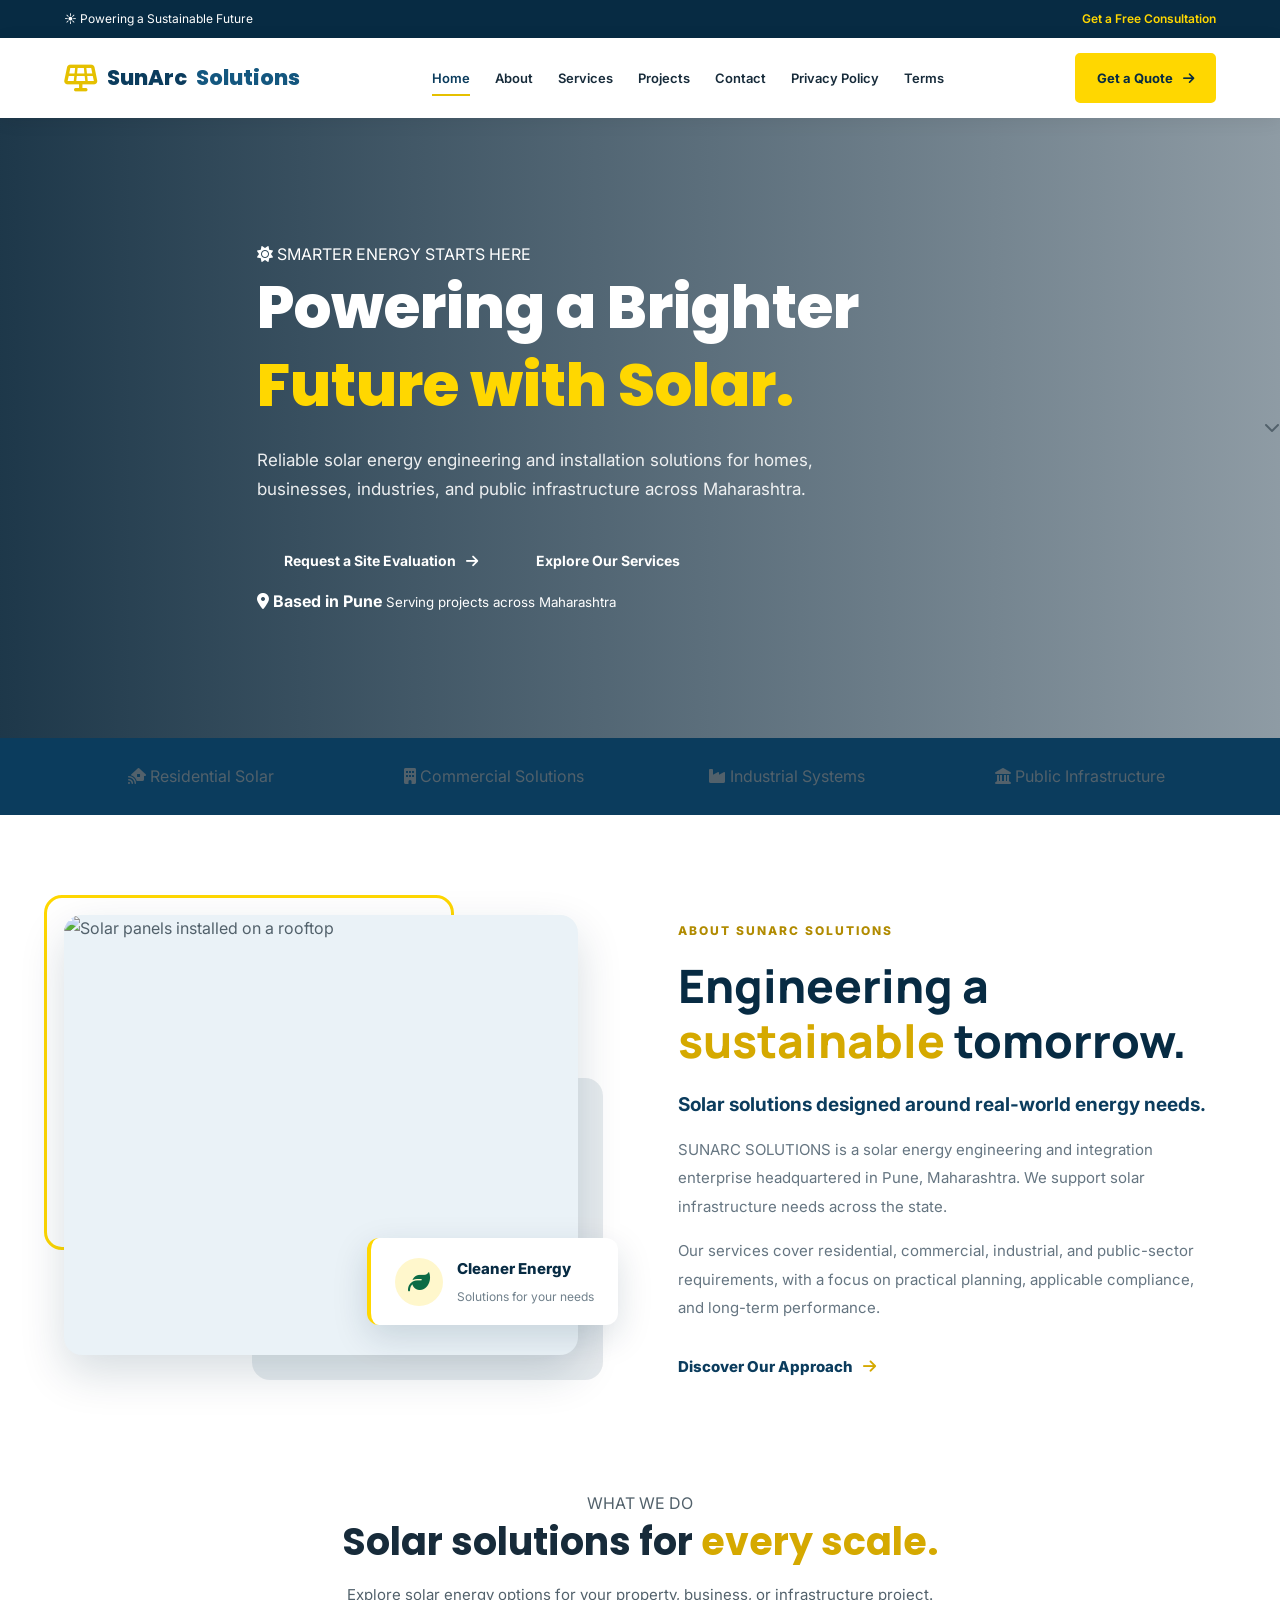
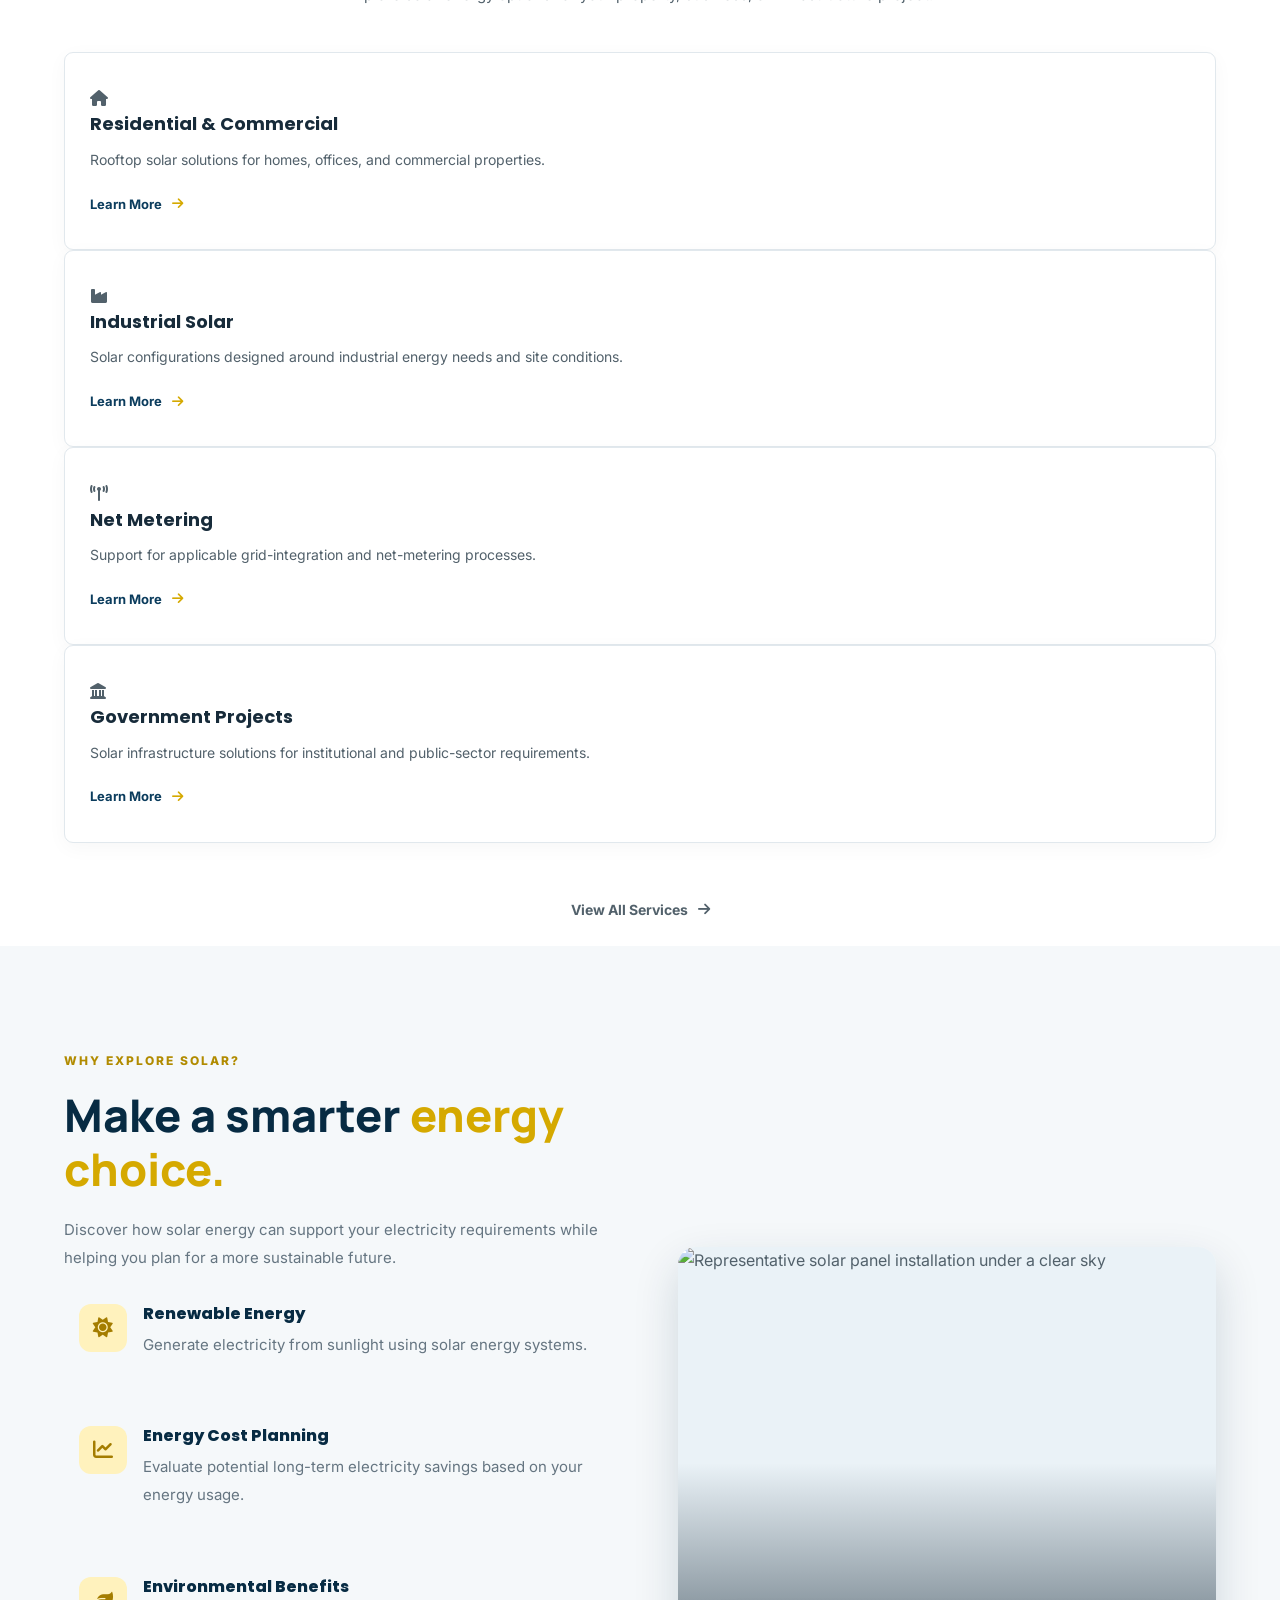
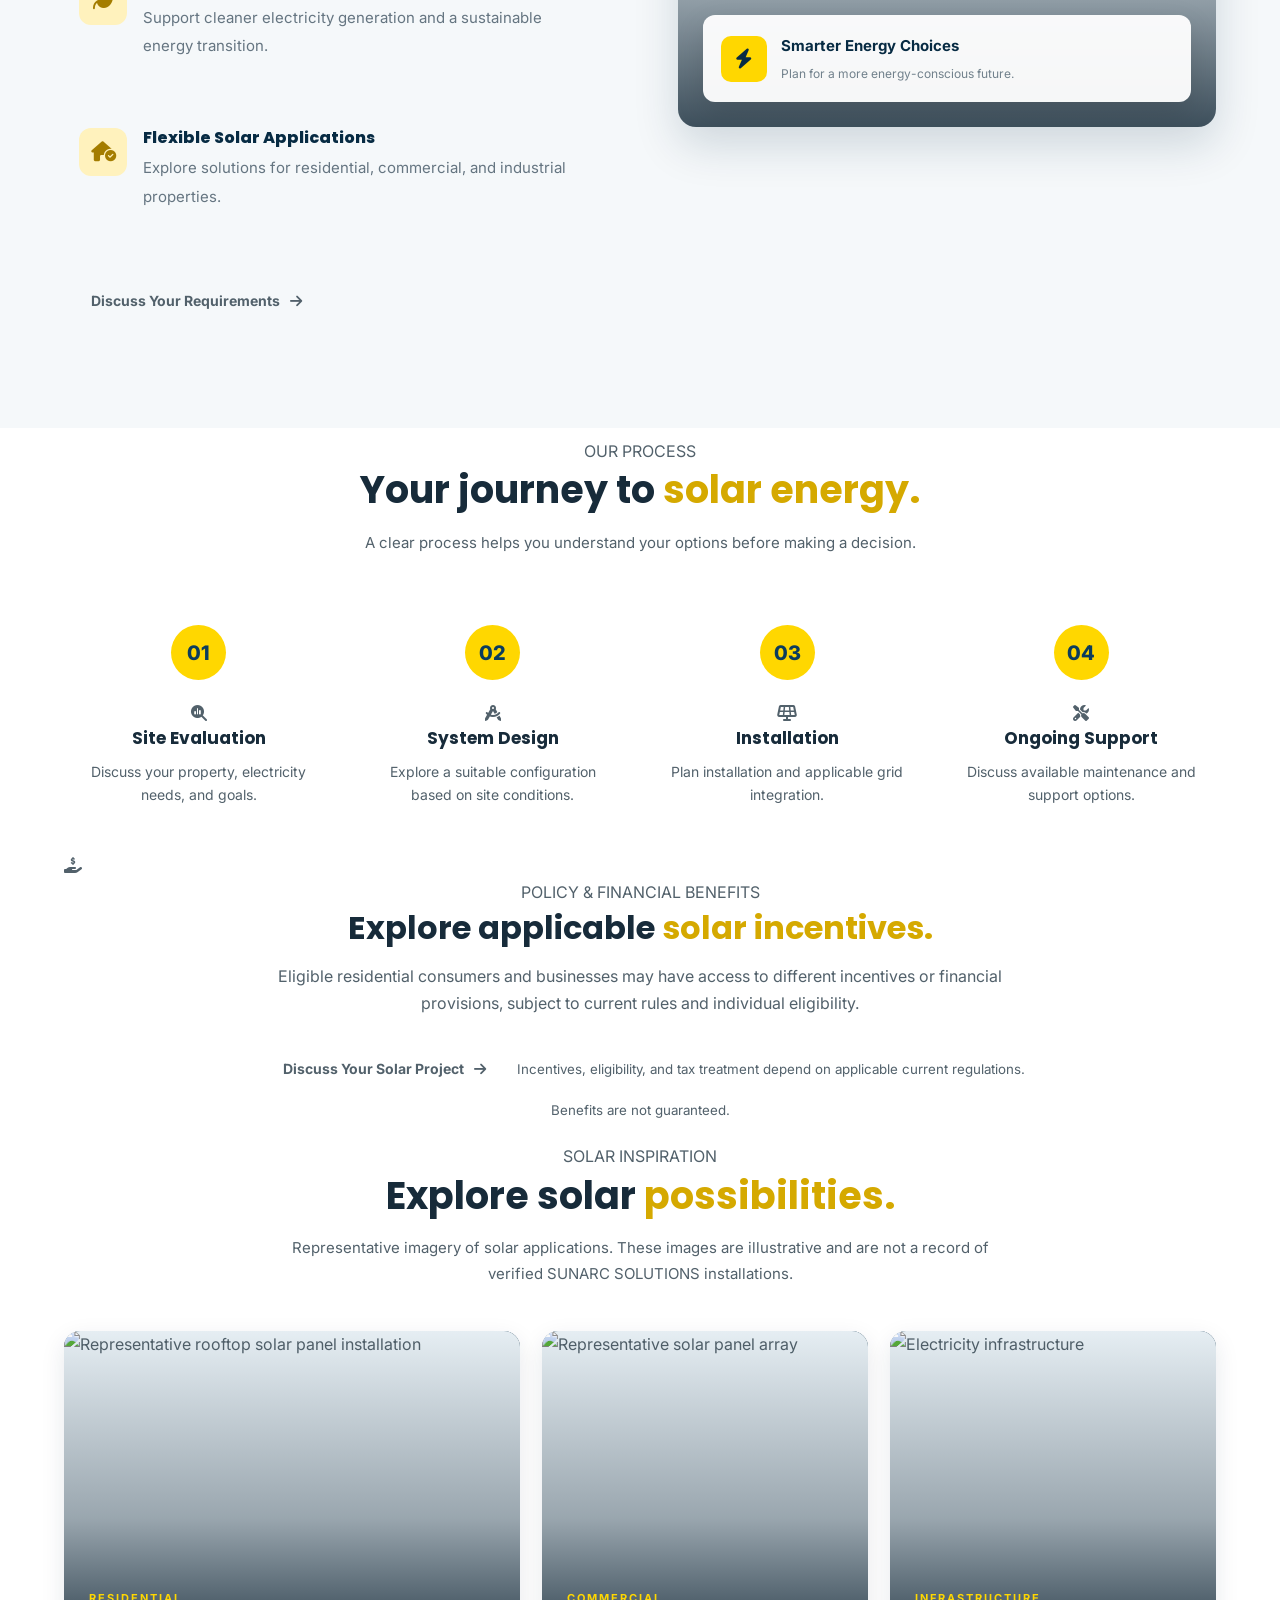
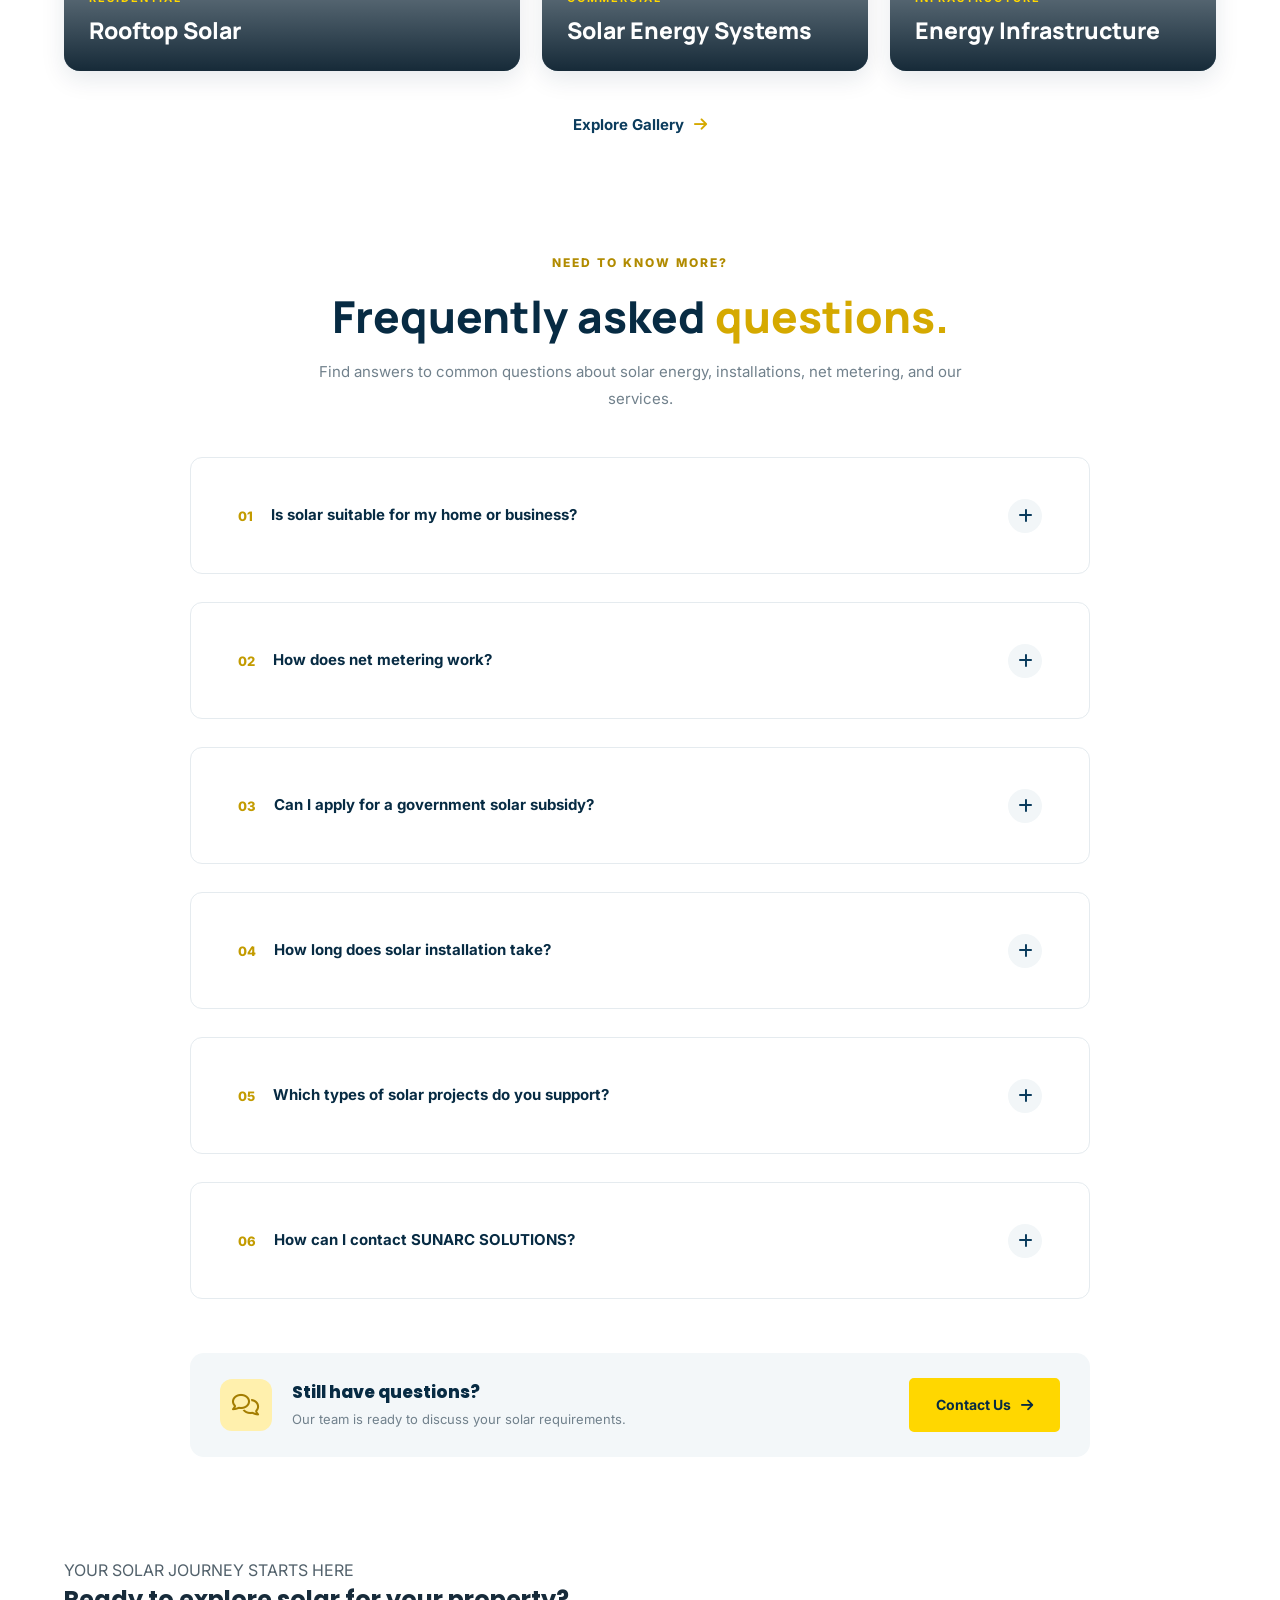
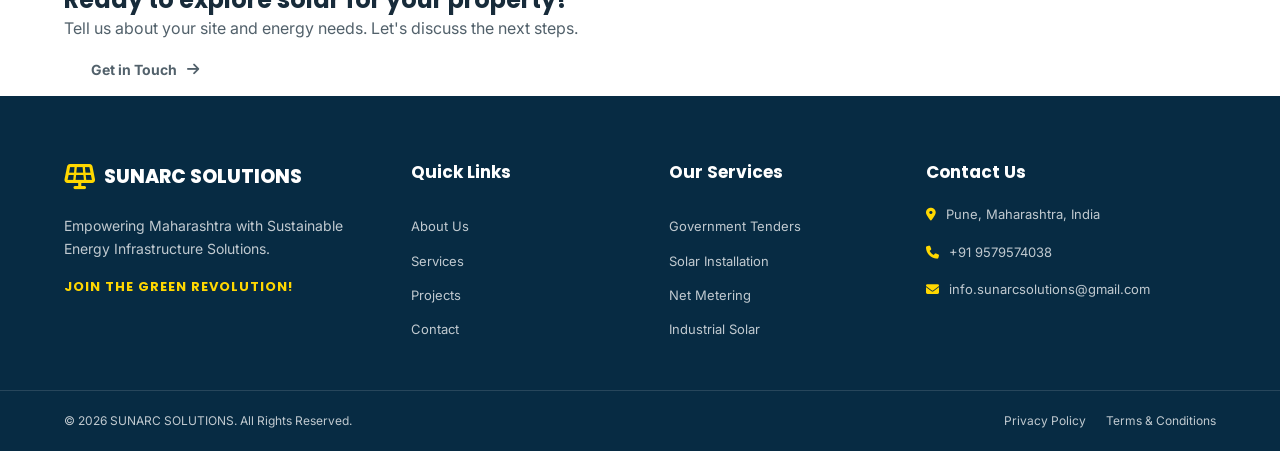
==== commit 803b5dea: "Update UI" ====
--- a/index.html
+++ b/index.html
@@ -1,11 +1,12 @@
 <!DOCTYPE html>
 <html lang="en">
+
 <head>
     <meta charset="UTF-8">
     <meta name="viewport" content="width=device-width, initial-scale=1.0">
 
     <meta name="description"
-          content="SUNARC SOLUTIONS provides residential, commercial and industrial solar energy solutions across Maharashtra.">
+        content="SUNARC SOLUTIONS provides residential, commercial and industrial solar energy solutions across Maharashtra.">
 
     <meta name="theme-color" content="#0b3c5d">
 
@@ -14,12 +15,12 @@
     <!-- Google Fonts -->
     <link rel="preconnect" href="https://fonts.googleapis.com">
     <link rel="preconnect" href="https://fonts.gstatic.com" crossorigin>
-    <link href="https://fonts.googleapis.com/css2?family=DM+Sans:wght@400;500;600;700&family=Manrope:wght@400;500;600;700;800&display=swap"
-          rel="stylesheet">
+    <link
+        href="https://fonts.googleapis.com/css2?family=DM+Sans:wght@400;500;600;700&family=Manrope:wght@400;500;600;700;800&display=swap"
+        rel="stylesheet">
 
     <!-- Font Awesome Icons -->
-    <link rel="stylesheet"
-          href="https://cdnjs.cloudflare.com/ajax/libs/font-awesome/6.5.2/css/all.min.css">
+    <link rel="stylesheet" href="https://cdnjs.cloudflare.com/ajax/libs/font-awesome/6.5.2/css/all.min.css">
 
     <!-- CSS -->
     <link rel="stylesheet" href="css/style.css">
@@ -30,781 +31,844 @@
 
 <body>
 
-<!-- ANNOUNCEMENT BAR -->
-<div class="announcement">
-    <span>
-        <i class="fa-solid fa-sun"></i>
-        Powering Maharashtra Towards a Sustainable Future
-    </span>
-
-    <a href="contact.html">
-        Talk to our team
-        <i class="fa-solid fa-arrow-right"></i>
-    </a>
-</div>
-
-<!-- NAVIGATION -->
-<header class="site-header">
-    <nav class="navbar container" aria-label="Main navigation">
-
-        <a href="index.html" class="brand" aria-label="Sunarc Solutions Home">
-            <span class="brand-mark">
-                <i class="fa-solid fa-solar-panel"></i>
-            </span>
-
-            <span class="brand-text">
-                SUNARC <b>SOLUTIONS</b>
-                <small>POWERING A BRIGHTER FUTURE</small>
-            </span>
-        </a>
-
-        <button class="menu-toggle"
-                aria-label="Open navigation menu"
-                aria-expanded="false">
-            <i class="fa-solid fa-bars"></i>
-        </button>
-
-        <div class="nav-links">
-            <a class="active" href="index.html">Home</a>
-            <a href="about.html">About Us</a>
-            <a href="services.html">Services</a>
-            <a href="projects.html">Projects</a>
-            <a href="contact.html">Contact</a>
-
-            <a href="contact.html" class="btn btn-small">
-                Free Consultation
-                <i class="fa-solid fa-arrow-right"></i>
+
+    <!-- Announcement Bar -->
+    <div class="announcement">
+        <span>☀ Powering a Sustainable Future</span>
+        <a href="contact.html">Get a Free Consultation</a>
+    </div>
+
+    <!-- Main Header -->
+    <header class="site-header">
+        <div class="container navbar">
+
+            <!-- Logo -->
+            <a href="index.html" class="logo">
+                <i class="fas fa-solar-panel"></i>
+                SunArc <span>Solutions</span>
             </a>
+
+            <!-- Navigation -->
+            <nav class="nav-menu" id="navMenu">
+                <a href="index.html">Home</a>
+                <a href="about.html">About</a>
+                <a href="services.html">Services</a>
+                <a href="projects.html">Projects</a>
+                <a href="contact.html">Contact</a>
+                <a href="privacy-policy.html">Privacy Policy</a>
+                <a href="terms.html">Terms</a>
+            </nav>
+
+            <!-- Contact Button -->
+            <a href="contact.html" class="btn">
+                Get a Quote <i class="fas fa-arrow-right"></i>
+            </a>
+
+            <!-- Mobile Menu Toggle -->
+            <button class="menu-toggle" id="menuToggle" aria-label="Open navigation menu" aria-expanded="false"
+                aria-controls="navMenu">
+                <i class="fas fa-bars"></i>
+            </button>
+
         </div>
-
-    </nav>
-</header>
-
-<main>
-
-<!-- HERO SECTION -->
-<section class="hero">
-
-    <div class="hero-bg"
-         role="img"
-         aria-label="Solar panels generating renewable energy">
-    </div>
-
-    <div class="hero-shade"></div>
-
-    <div class="container hero-content">
-
-        <span class="eyebrow eyebrow-light">
-            <i class="fa-solid fa-sun"></i>
-            SMARTER ENERGY STARTS HERE
-        </span>
-
-        <h1>
-            Powering a Brighter
-            <br>
-            <span>Future with Solar.</span>
-        </h1>
-
-        <p>
-            Reliable solar energy engineering and installation solutions
-            for homes, businesses, industries, and public infrastructure
-            across Maharashtra.
-        </p>
-
-        <div class="hero-actions">
-
-            <a href="contact.html" class="btn">
-                Request a Site Evaluation
-                <i class="fa-solid fa-arrow-right"></i>
+    </header>
+
+    <main>
+
+        <!-- HERO SECTION -->
+        <section class="hero">
+
+            <div class="hero-bg" role="img" aria-label="Solar panels generating renewable energy">
+            </div>
+
+            <div class="hero-shade"></div>
+
+            <div class="container hero-content">
+
+                <span class="eyebrow eyebrow-light">
+                    <i class="fa-solid fa-sun"></i>
+                    SMARTER ENERGY STARTS HERE
+                </span>
+
+                <h1>
+                    Powering a Brighter
+                    <br>
+                    <span>Future with Solar.</span>
+                </h1>
+
+                <p>
+                    Reliable solar energy engineering and installation solutions
+                    for homes, businesses, industries, and public infrastructure
+                    across Maharashtra.
+                </p>
+
+                <div class="hero-actions">
+
+                    <a href="contact.html" class="btn">
+                        Request a Site Evaluation
+                        <i class="fa-solid fa-arrow-right"></i>
+                    </a>
+
+                    <a href="services.html" class="btn btn-outline">
+                        Explore Our Services
+                    </a>
+
+                </div>
+
+                <div class="hero-note">
+                    <i class="fa-solid fa-location-dot"></i>
+
+                    <span>
+                        <b>Based in Pune</b>
+                        <small>Serving projects across Maharashtra</small>
+                    </span>
+                </div>
+
+            </div>
+
+            <a href="#about" class="scroll-cue" aria-label="Scroll to About Us">
+                <i class="fa-solid fa-chevron-down"></i>
             </a>
 
-            <a href="services.html" class="btn btn-outline">
-                Explore Our Services
-            </a>
-
-        </div>
-
-        <div class="hero-note">
-            <i class="fa-solid fa-location-dot"></i>
-
-            <span>
-                <b>Based in Pune</b>
-                <small>Serving projects across Maharashtra</small>
-            </span>
-        </div>
-
-    </div>
-
-    <a href="#about" class="scroll-cue" aria-label="Scroll to About Us">
-        <i class="fa-solid fa-chevron-down"></i>
-    </a>
-
-</section>
-
-<!-- SERVICE HIGHLIGHTS -->
-<section class="trust-strip">
-    <div class="container trust-grid">
-
-        <div>
-            <i class="fa-solid fa-house-signal"></i>
-            <span>Residential Solar</span>
-        </div>
-
-        <div>
-            <i class="fa-solid fa-building"></i>
-            <span>Commercial Solutions</span>
-        </div>
-
-        <div>
-            <i class="fa-solid fa-industry"></i>
-            <span>Industrial Systems</span>
-        </div>
-
-        <div>
-            <i class="fa-solid fa-landmark"></i>
-            <span>Public Infrastructure</span>
-        </div>
-
-    </div>
-</section>
-
-<!-- ABOUT SECTION -->
-<section class="section" id="about">
-
-    <div class="container split">
-
-        <div class="image-stack reveal">
-
-            <img
-                class="main-photo"
-                src="https://images.unsplash.com/photo-1509391366360-2e959784a276?auto=format&fit=crop&w=1000&q=85"
-                alt="Solar panels installed on a rooftop"
-                loading="lazy">
-
-            <div class="image-badge">
-                <i class="fa-solid fa-leaf"></i>
-
-                <span>
-                    <b>Cleaner Energy</b>
-                    <small>Solutions for your needs</small>
-                </span>
-            </div>
-
-        </div>
-
-        <div class="section-copy reveal">
-
-            <span class="eyebrow">ABOUT SUNARC SOLUTIONS</span>
-
-            <h2>
-                Engineering a
-                <span class="text-gold">sustainable</span>
-                tomorrow.
-            </h2>
-
-            <p class="lead">
-                Solar solutions designed around real-world energy needs.
-            </p>
-
-            <p>
-                SUNARC SOLUTIONS is a solar energy engineering and
-                integration enterprise headquartered in Pune, Maharashtra.
-                We support solar infrastructure needs across the state.
-            </p>
-
-            <p>
-                Our services cover residential, commercial, industrial,
-                and public-sector requirements, with a focus on practical
-                planning, applicable compliance, and long-term performance.
-            </p>
-
-            <a href="about.html" class="text-link">
-                Discover Our Approach
-                <i class="fa-solid fa-arrow-right"></i>
-            </a>
-
-        </div>
-
-    </div>
-
-</section>
-
-<!-- SERVICES SECTION -->
-<section class="section section-soft">
-
-    <div class="container">
-
-        <div class="section-heading reveal">
-
-            <span class="eyebrow">WHAT WE DO</span>
-
-            <h2>
-                Solar solutions for
-                <span class="text-gold">every scale.</span>
-            </h2>
-
-            <p>
-                Explore solar energy options for your property,
-                business, or infrastructure project.
-            </p>
-
-        </div>
-
-        <div class="card-grid four">
-
-            <!-- SERVICE 1 -->
-            <article class="service-card reveal">
-
-                <div class="icon-box">
-                    <i class="fa-solid fa-house"></i>
-                </div>
-
-                <h3>Residential & Commercial</h3>
-
-                <p>
-                    Rooftop solar solutions for homes, offices,
-                    and commercial properties.
-                </p>
-
-                <a href="services.html#residential" class="text-link">
-                    Learn More
+        </section>
+
+        <!-- SERVICE HIGHLIGHTS -->
+        <section class="trust-strip">
+            <div class="container trust-grid">
+
+                <div>
+                    <i class="fa-solid fa-house-signal"></i>
+                    <span>Residential Solar</span>
+                </div>
+
+                <div>
+                    <i class="fa-solid fa-building"></i>
+                    <span>Commercial Solutions</span>
+                </div>
+
+                <div>
+                    <i class="fa-solid fa-industry"></i>
+                    <span>Industrial Systems</span>
+                </div>
+
+                <div>
+                    <i class="fa-solid fa-landmark"></i>
+                    <span>Public Infrastructure</span>
+                </div>
+
+            </div>
+        </section>
+
+        <!-- ABOUT SECTION -->
+        <section class="section" id="about">
+
+            <div class="container split">
+
+                <div class="image-stack reveal">
+
+                    <img class="main-photo"
+                        src="https://images.unsplash.com/photo-1509391366360-2e959784a276?auto=format&fit=crop&w=1000&q=85"
+                        alt="Solar panels installed on a rooftop" loading="lazy">
+
+                    <div class="image-badge">
+                        <i class="fa-solid fa-leaf"></i>
+
+                        <span>
+                            <b>Cleaner Energy</b>
+                            <small>Solutions for your needs</small>
+                        </span>
+                    </div>
+
+                </div>
+
+                <div class="section-copy reveal">
+
+                    <span class="eyebrow">ABOUT SUNARC SOLUTIONS</span>
+
+                    <h2>
+                        Engineering a
+                        <span class="text-gold">sustainable</span>
+                        tomorrow.
+                    </h2>
+
+                    <p class="lead">
+                        Solar solutions designed around real-world energy needs.
+                    </p>
+
+                    <p>
+                        SUNARC SOLUTIONS is a solar energy engineering and
+                        integration enterprise headquartered in Pune, Maharashtra.
+                        We support solar infrastructure needs across the state.
+                    </p>
+
+                    <p>
+                        Our services cover residential, commercial, industrial,
+                        and public-sector requirements, with a focus on practical
+                        planning, applicable compliance, and long-term performance.
+                    </p>
+
+                    <a href="about.html" class="text-link">
+                        Discover Our Approach
+                        <i class="fa-solid fa-arrow-right"></i>
+                    </a>
+
+                </div>
+
+            </div>
+
+        </section>
+
+        <!-- SERVICES SECTION -->
+        <section class="section section-soft">
+
+            <div class="container">
+
+                <div class="section-heading reveal">
+
+                    <span class="eyebrow">WHAT WE DO</span>
+
+                    <h2>
+                        Solar solutions for
+                        <span class="text-gold">every scale.</span>
+                    </h2>
+
+                    <p>
+                        Explore solar energy options for your property,
+                        business, or infrastructure project.
+                    </p>
+
+                </div>
+
+                <div class="card-grid four">
+
+                    <!-- SERVICE 1 -->
+                    <article class="service-card reveal">
+
+                        <div class="icon-box">
+                            <i class="fa-solid fa-house"></i>
+                        </div>
+
+                        <h3>Residential & Commercial</h3>
+
+                        <p>
+                            Rooftop solar solutions for homes, offices,
+                            and commercial properties.
+                        </p>
+
+                        <a href="services.html#residential" class="text-link">
+                            Learn More
+                            <i class="fa-solid fa-arrow-right"></i>
+                        </a>
+
+                    </article>
+
+                    <!-- SERVICE 2 -->
+                    <article class="service-card reveal">
+
+                        <div class="icon-box">
+                            <i class="fa-solid fa-industry"></i>
+                        </div>
+
+                        <h3>Industrial Solar</h3>
+
+                        <p>
+                            Solar configurations designed around industrial
+                            energy needs and site conditions.
+                        </p>
+
+                        <a href="services.html#industrial" class="text-link">
+                            Learn More
+                            <i class="fa-solid fa-arrow-right"></i>
+                        </a>
+
+                    </article>
+
+                    <!-- SERVICE 3 -->
+                    <article class="service-card reveal">
+
+                        <div class="icon-box">
+                            <i class="fa-solid fa-tower-broadcast"></i>
+                        </div>
+
+                        <h3>Net Metering</h3>
+
+                        <p>
+                            Support for applicable grid-integration and
+                            net-metering processes.
+                        </p>
+
+                        <a href="services.html#net-metering" class="text-link">
+                            Learn More
+                            <i class="fa-solid fa-arrow-right"></i>
+                        </a>
+
+                    </article>
+
+                    <!-- SERVICE 4 -->
+                    <article class="service-card reveal">
+
+                        <div class="icon-box">
+                            <i class="fa-solid fa-landmark"></i>
+                        </div>
+
+                        <h3>Government Projects</h3>
+
+                        <p>
+                            Solar infrastructure solutions for institutional
+                            and public-sector requirements.
+                        </p>
+
+                        <a href="services.html#government" class="text-link">
+                            Learn More
+                            <i class="fa-solid fa-arrow-right"></i>
+                        </a>
+
+                    </article>
+
+                </div>
+
+                <div class="center mt-40">
+
+                    <a href="services.html" class="btn btn-dark">
+                        View All Services
+                        <i class="fa-solid fa-arrow-right"></i>
+                    </a>
+
+                </div>
+
+            </div>
+
+        </section>
+
+
+        <!-- WHY SOLAR SECTION -->
+        <section class="section why-solar-section" id="why-solar">
+
+            <div class="container split">
+
+                <!-- Left Content -->
+                <div class="section-copy reveal">
+
+                    <span class="eyebrow">WHY EXPLORE SOLAR?</span>
+
+                    <h2>
+                        Make a smarter
+                        <span class="text-gold">energy choice.</span>
+                    </h2>
+
+                    <p class="why-intro">
+                        Discover how solar energy can support your electricity
+                        requirements while helping you plan for a more
+                        sustainable future.
+                    </p>
+
+                    <!-- Feature List -->
+                    <div class="feature-list">
+
+                        <div class="feature-item">
+                            <span class="feature-icon">
+                                <i class="fa-solid fa-sun"></i>
+                            </span>
+
+                            <div class="feature-content">
+                                <h3>Renewable Energy</h3>
+                                <p>
+                                    Generate electricity from sunlight
+                                    using solar energy systems.
+                                </p>
+                            </div>
+                        </div>
+
+                        <div class="feature-item">
+                            <span class="feature-icon">
+                                <i class="fa-solid fa-chart-line"></i>
+                            </span>
+
+                            <div class="feature-content">
+                                <h3>Energy Cost Planning</h3>
+                                <p>
+                                    Evaluate potential long-term electricity
+                                    savings based on your energy usage.
+                                </p>
+                            </div>
+                        </div>
+
+                        <div class="feature-item">
+                            <span class="feature-icon">
+                                <i class="fa-solid fa-leaf"></i>
+                            </span>
+
+                            <div class="feature-content">
+                                <h3>Environmental Benefits</h3>
+                                <p>
+                                    Support cleaner electricity generation
+                                    and a sustainable energy transition.
+                                </p>
+                            </div>
+                        </div>
+
+                        <div class="feature-item">
+                            <span class="feature-icon">
+                                <i class="fa-solid fa-house-circle-check"></i>
+                            </span>
+
+                            <div class="feature-content">
+                                <h3>Flexible Solar Applications</h3>
+                                <p>
+                                    Explore solutions for residential,
+                                    commercial, and industrial properties.
+                                </p>
+                            </div>
+                        </div>
+
+                    </div>
+
+                    <a href="contact.html" class="btn btn-dark">
+                        Discuss Your Requirements
+                        <i class="fa-solid fa-arrow-right"></i>
+                    </a>
+
+                </div>
+
+                <!-- Right Image -->
+                <div class="photo-panel reveal">
+
+                    <img src="https://images.unsplash.com/photo-1497435334941-8c899ee9e8e9?auto=format&fit=crop&w=1000&q=85"
+                        alt="Representative solar panel installation under a clear sky" loading="lazy">
+
+                    <div class="photo-caption">
+                        <span class="caption-icon">
+                            <i class="fa-solid fa-bolt"></i>
+                        </span>
+
+                        <span>
+                            <b>Smarter Energy Choices</b>
+                            <small>Plan for a more energy-conscious future.</small>
+                        </span>
+                    </div>
+
+                </div>
+
+            </div>
+
+        </section>
+
+
+        <!-- INSTALLATION PROCESS -->
+        <section class="section section-soft">
+
+            <div class="container">
+
+                <div class="section-heading reveal">
+
+                    <span class="eyebrow">OUR PROCESS</span>
+
+                    <h2>
+                        Your journey to
+                        <span class="text-gold">solar energy.</span>
+                    </h2>
+
+                    <p>
+                        A clear process helps you understand your options
+                        before making a decision.
+                    </p>
+
+                </div>
+
+                <div class="process-grid">
+
+                    <article class="process-card reveal">
+                        <span class="process-number">01</span>
+                        <i class="fa-solid fa-magnifying-glass-chart"></i>
+                        <h3>Site Evaluation</h3>
+                        <p>Discuss your property, electricity needs, and goals.</p>
+                    </article>
+
+                    <article class="process-card reveal">
+                        <span class="process-number">02</span>
+                        <i class="fa-solid fa-compass-drafting"></i>
+                        <h3>System Design</h3>
+                        <p>Explore a suitable configuration based on site conditions.</p>
+                    </article>
+
+                    <article class="process-card reveal">
+                        <span class="process-number">03</span>
+                        <i class="fa-solid fa-solar-panel"></i>
+                        <h3>Installation</h3>
+                        <p>Plan installation and applicable grid integration.</p>
+                    </article>
+
+                    <article class="process-card reveal">
+                        <span class="process-number">04</span>
+                        <i class="fa-solid fa-screwdriver-wrench"></i>
+                        <h3>Ongoing Support</h3>
+                        <p>Discuss available maintenance and support options.</p>
+                    </article>
+
+                </div>
+
+            </div>
+
+        </section>
+
+        <!-- SUBSIDY SECTION -->
+        <section class="section">
+
+            <div class="container subsidy-panel reveal">
+
+                <div class="subsidy-icon">
+                    <i class="fa-solid fa-hand-holding-dollar"></i>
+                </div>
+
+                <div class="subsidy-content">
+
+                    <span class="eyebrow">POLICY & FINANCIAL BENEFITS</span>
+
+                    <h2>
+                        Explore applicable
+                        <span class="text-gold">solar incentives.</span>
+                    </h2>
+
+                    <p>
+                        Eligible residential consumers and businesses may have
+                        access to different incentives or financial provisions,
+                        subject to current rules and individual eligibility.
+                    </p>
+
+                    <a href="contact.html" class="btn btn-dark">
+                        Discuss Your Solar Project
+                        <i class="fa-solid fa-arrow-right"></i>
+                    </a>
+
+                    <small>
+                        Incentives, eligibility, and tax treatment depend on
+                        applicable current regulations. Benefits are not guaranteed.
+                    </small>
+
+                </div>
+
+            </div>
+
+        </section>
+
+        <!-- PROJECT GALLERY -->
+        <section class="section section-soft">
+
+            <div class="container">
+
+                <div class="section-heading reveal">
+
+                    <span class="eyebrow">SOLAR INSPIRATION</span>
+
+                    <h2>
+                        Explore solar
+                        <span class="text-gold">possibilities.</span>
+                    </h2>
+
+                    <p>
+                        Representative imagery of solar applications.
+                        These images are illustrative and are not a record
+                        of verified SUNARC SOLUTIONS installations.
+                    </p>
+
+                </div>
+
+                <div class="gallery-grid">
+
+                    <a href="projects.html" class="gallery-card gallery-large reveal">
+                        <img src="https://images.unsplash.com/photo-1509391366360-2e959784a276?auto=format&fit=crop&w=1200&q=85"
+                            alt="Representative rooftop solar panel installation" loading="lazy">
+
+                        <span class="gallery-label">
+                            <small>RESIDENTIAL</small>
+                            <b>Rooftop Solar</b>
+                        </span>
+                    </a>
+
+                    <a href="projects.html" class="gallery-card reveal">
+                        <img src="https://images.unsplash.com/photo-1497435334941-8c899ee9e8e9?auto=format&fit=crop&w=900&q=85"
+                            alt="Representative solar panel array" loading="lazy">
+
+                        <span class="gallery-label">
+                            <small>COMMERCIAL</small>
+                            <b>Solar Energy Systems</b>
+                        </span>
+                    </a>
+
+                    <a href="projects.html" class="gallery-card reveal">
+                        <img src="https://images.unsplash.com/photo-1473341304170-971dccb5ac1e?auto=format&fit=crop&w=900&q=85"
+                            alt="Electricity infrastructure" loading="lazy">
+
+                        <span class="gallery-label">
+                            <small>INFRASTRUCTURE</small>
+                            <b>Energy Infrastructure</b>
+                        </span>
+                    </a>
+
+                </div>
+
+                <div class="center mt-40">
+                    <a href="projects.html" class="text-link">
+                        Explore Gallery
+                        <i class="fa-solid fa-arrow-right"></i>
+                    </a>
+                </div>
+
+            </div>
+
+        </section>
+
+        <!-- FAQ -->
+
+        <!-- FREQUENTLY ASKED QUESTIONS -->
+        <section class="section faq-section" id="faq">
+
+            <div class="container">
+
+                <!-- Section Heading -->
+                <div class="section-heading reveal">
+
+                    <span class="eyebrow">NEED TO KNOW MORE?</span>
+
+                    <h2>
+                        Frequently asked
+                        <span class="text-gold">questions.</span>
+                    </h2>
+
+                    <p>
+                        Find answers to common questions about solar energy,
+                        installations, net metering, and our services.
+                    </p>
+
+                </div>
+
+                <!-- FAQ Accordion -->
+                <div class="faq-list reveal">
+
+                    <article class="faq-item">
+                        <button class="faq-question" aria-expanded="false" type="button">
+                            <span class="faq-number">01</span>
+                            <span class="faq-title">Is solar suitable for my home or business?</span>
+                            <span class="faq-icon">
+                                <i class="fa-solid fa-plus"></i>
+                            </span>
+                        </button>
+
+                        <div class="faq-answer">
+                            <div class="faq-answer-inner">
+                                <p>
+                                    Suitability depends on roof or site conditions,
+                                    sunlight availability, electricity consumption,
+                                    and technical requirements. A professional site
+                                    evaluation can help identify suitable solar options.
+                                </p>
+                            </div>
+                        </div>
+                    </article>
+
+                    <article class="faq-item">
+                        <button class="faq-question" aria-expanded="false" type="button">
+                            <span class="faq-number">02</span>
+                            <span class="faq-title">How does net metering work?</span>
+                            <span class="faq-icon">
+                                <i class="fa-solid fa-plus"></i>
+                            </span>
+                        </button>
+
+                        <div class="faq-answer">
+                            <div class="faq-answer-inner">
+                                <p>
+                                    Where permitted, net metering accounts for electricity
+                                    imported from and exported to the grid under applicable
+                                    utility regulations. Eligibility, billing arrangements,
+                                    and approval procedures may vary.
+                                </p>
+                            </div>
+                        </div>
+                    </article>
+
+                    <article class="faq-item">
+                        <button class="faq-question" aria-expanded="false" type="button">
+                            <span class="faq-number">03</span>
+                            <span class="faq-title">Can I apply for a government solar subsidy?</span>
+                            <span class="faq-icon">
+                                <i class="fa-solid fa-plus"></i>
+                            </span>
+                        </button>
+
+                        <div class="faq-answer">
+                            <div class="faq-answer-inner">
+                                <p>
+                                    Some eligible consumers may qualify for government
+                                    solar subsidy programs. Eligibility depends on the
+                                    applicable scheme, consumer category, and current
+                                    government guidelines. Always check official scheme
+                                    information before applying.
+                                </p>
+                            </div>
+                        </div>
+                    </article>
+
+                    <article class="faq-item">
+                        <button class="faq-question" aria-expanded="false" type="button">
+                            <span class="faq-number">04</span>
+                            <span class="faq-title">How long does solar installation take?</span>
+                            <span class="faq-icon">
+                                <i class="fa-solid fa-plus"></i>
+                            </span>
+                        </button>
+
+                        <div class="faq-answer">
+                            <div class="faq-answer-inner">
+                                <p>
+                                    Installation time depends on system capacity,
+                                    site conditions, project complexity, equipment
+                                    availability, and required approvals. A project
+                                    timeline can be estimated after technical assessment.
+                                </p>
+                            </div>
+                        </div>
+                    </article>
+
+                    <article class="faq-item">
+                        <button class="faq-question" aria-expanded="false" type="button">
+                            <span class="faq-number">05</span>
+                            <span class="faq-title">Which types of solar projects do you support?</span>
+                            <span class="faq-icon">
+                                <i class="fa-solid fa-plus"></i>
+                            </span>
+                        </button>
+
+                        <div class="faq-answer">
+                            <div class="faq-answer-inner">
+                                <p>
+                                    SUNARC SOLUTIONS focuses on residential, commercial,
+                                    industrial, and public utility solar and infrastructure
+                                    requirements. Contact us to discuss your specific project.
+                                </p>
+                            </div>
+                        </div>
+                    </article>
+
+                    <article class="faq-item">
+                        <button class="faq-question" aria-expanded="false" type="button">
+                            <span class="faq-number">06</span>
+                            <span class="faq-title">How can I contact SUNARC SOLUTIONS?</span>
+                            <span class="faq-icon">
+                                <i class="fa-solid fa-plus"></i>
+                            </span>
+                        </button>
+
+                        <div class="faq-answer">
+                            <div class="faq-answer-inner">
+                                <p>
+                                    Call
+                                    <a href="tel:+919579574038">+91 9579574038</a>
+                                    or email
+                                    <a href="mailto:info.sunarcsolutions@gmail.com">
+                                        info.sunarcsolutions@gmail.com
+                                    </a>
+                                    to discuss your solar energy requirements.
+                                </p>
+                            </div>
+                        </div>
+                    </article>
+
+                </div>
+
+                <!-- Contact CTA -->
+                <div class="faq-contact reveal">
+
+                    <div class="faq-contact-icon">
+                        <i class="fa-regular fa-comments"></i>
+                    </div>
+
+                    <div class="faq-contact-text">
+                        <h3>Still have questions?</h3>
+                        <p>Our team is ready to discuss your solar requirements.</p>
+                    </div>
+
+                    <a href="contact.html" class="btn btn-primary">
+                        Contact Us
+                        <i class="fa-solid fa-arrow-right"></i>
+                    </a>
+
+                </div>
+
+            </div>
+
+        </section>
+
+
+        <!-- FINAL CTA -->
+        <section class="benefit-band">
+
+            <div class="container benefit-inner">
+
+                <div>
+                    <span class="eyebrow eyebrow-light">YOUR SOLAR JOURNEY STARTS HERE</span>
+
+                    <h2>
+                        Ready to explore solar for your property?
+                    </h2>
+
+                    <p>
+                        Tell us about your site and energy needs.
+                        Let's discuss the next steps.
+                    </p>
+                </div>
+
+                <a href="contact.html" class="btn btn-gold">
+                    Get in Touch
                     <i class="fa-solid fa-arrow-right"></i>
                 </a>
 
-            </article>
-
-            <!-- SERVICE 2 -->
-            <article class="service-card reveal">
-
-                <div class="icon-box">
-                    <i class="fa-solid fa-industry"></i>
-                </div>
-
-                <h3>Industrial Solar</h3>
-
-                <p>
-                    Solar configurations designed around industrial
-                    energy needs and site conditions.
-                </p>
-
-                <a href="services.html#industrial" class="text-link">
-                    Learn More
-                    <i class="fa-solid fa-arrow-right"></i>
-                </a>
-
-            </article>
-
-            <!-- SERVICE 3 -->
-            <article class="service-card reveal">
-
-                <div class="icon-box">
-                    <i class="fa-solid fa-tower-broadcast"></i>
-                </div>
-
-                <h3>Net Metering</h3>
-
-                <p>
-                    Support for applicable grid-integration and
-                    net-metering processes.
-                </p>
-
-                <a href="services.html#net-metering" class="text-link">
-                    Learn More
-                    <i class="fa-solid fa-arrow-right"></i>
-                </a>
-
-            </article>
-
-            <!-- SERVICE 4 -->
-            <article class="service-card reveal">
-
-                <div class="icon-box">
-                    <i class="fa-solid fa-landmark"></i>
-                </div>
-
-                <h3>Government Projects</h3>
-
-                <p>
-                    Solar infrastructure solutions for institutional
-                    and public-sector requirements.
-                </p>
-
-                <a href="services.html#government" class="text-link">
-                    Learn More
-                    <i class="fa-solid fa-arrow-right"></i>
-                </a>
-
-            </article>
-
+            </div>
+
+        </section>
+
+    </main>
+
+    <!-- FOOTER -->
+    <footer class="footer">
+
+        <div class="container footer-grid">
+
+            <div class="footer-about">
+                <a href="index.html" class="footer-logo"><i class="fa-solid fa-solar-panel"></i> SUNARC SOLUTIONS</a>
+                <p>Empowering Maharashtra with Sustainable Energy Infrastructure Solutions.</p>
+                <h4>JOIN THE GREEN REVOLUTION!</h4>
+            </div>
+            <div class="footer-links">
+                <h3>Quick Links</h3>
+                <a href="about.html">About Us</a>
+                <a href="services.html">Services</a><a href="projects.html">Projects</a>
+                <a href="contact.html">Contact</a>
+            </div>
+
+            <div class="footer-links">
+                <h3>Our Services</h3>
+                <a href="services.html">Government Tenders</a>
+                <a href="services.html">Solar Installation</a>
+                <a href="services.html">Net Metering</a>
+                <a href="services.html">Industrial Solar</a>
+            </div>
+            <div class="footer-contact">
+                <h3>Contact Us</h3>
+                <p><i class="fa-solid fa-location-dot"></i> Pune, Maharashtra, India</p>
+                <p><i class="fa-solid fa-phone"></i> +91 9579574038</p>
+                <p><i class="fa-solid fa-envelope"></i> info.sunarcsolutions@gmail.com</p>
+            </div>
         </div>
 
-        <div class="center mt-40">
-
-            <a href="services.html" class="btn btn-dark">
-                View All Services
-                <i class="fa-solid fa-arrow-right"></i>
-            </a>
-
+        <div class="footer-bottom">
+            <div class="container">
+                <p>&copy; <span id="year"></span> SUNARC SOLUTIONS. All Rights Reserved.</p>
+                <div><a href="privacy-policy.html">Privacy Policy</a><a href="terms.html">Terms & Conditions</a></div>
+            </div>
         </div>
 
-    </div>
-
-</section>
-
-<!-- WHY SOLAR SECTION -->
-<section class="section">
-
-    <div class="container split">
-
-        <div class="section-copy reveal">
-
-            <span class="eyebrow">WHY EXPLORE SOLAR?</span>
-
-            <h2>
-                Make a smarter
-                <span class="text-gold">energy choice.</span>
-            </h2>
-
-            <p>
-                Solar energy can help property owners explore alternative
-                electricity options based on their location, consumption,
-                budget, and site suitability.
-            </p>
-
-            <div class="feature-list">
-
-                <div>
-                    <span class="feature-icon">
-                        <i class="fa-solid fa-sun"></i>
-                    </span>
-
-                    <div>
-                        <h3>Renewable Energy</h3>
-                        <p>Generate electricity using sunlight.</p>
-                    </div>
-                </div>
-
-                <div>
-                    <span class="feature-icon">
-                        <i class="fa-solid fa-chart-line"></i>
-                    </span>
-
-                    <div>
-                        <h3>Energy Cost Planning</h3>
-                        <p>Evaluate potential long-term electricity savings.</p>
-                    </div>
-                </div>
-
-                <div>
-                    <span class="feature-icon">
-                        <i class="fa-solid fa-leaf"></i>
-                    </span>
-
-                    <div>
-                        <h3>Environmental Benefits</h3>
-                        <p>Support the transition to cleaner electricity.</p>
-                    </div>
-                </div>
-
-            </div>
-
-            <a href="contact.html" class="btn btn-dark">
-                Discuss Your Requirements
-                <i class="fa-solid fa-arrow-right"></i>
-            </a>
-
-        </div>
-
-        <div class="photo-panel reveal">
-
-            <img
-                src="https://images.unsplash.com/photo-1497435334941-8c899ee9e8e9?auto=format&fit=crop&w=1000&q=85"
-                alt="Solar panels under a clear sky"
-                loading="lazy">
-
-            <div class="photo-caption">
-                <i class="fa-solid fa-bolt"></i>
-                <span>Plan for a more energy-conscious future.</span>
-            </div>
-
-        </div>
-
-    </div>
-
-</section>
-
-<!-- INSTALLATION PROCESS -->
-<section class="section section-soft">
-
-    <div class="container">
-
-        <div class="section-heading reveal">
-
-            <span class="eyebrow">OUR PROCESS</span>
-
-            <h2>
-                Your journey to
-                <span class="text-gold">solar energy.</span>
-            </h2>
-
-            <p>
-                A clear process helps you understand your options
-                before making a decision.
-            </p>
-
-        </div>
-
-        <div class="process-grid">
-
-            <article class="process-card reveal">
-                <span class="process-number">01</span>
-                <i class="fa-solid fa-magnifying-glass-chart"></i>
-                <h3>Site Evaluation</h3>
-                <p>Discuss your property, electricity needs, and goals.</p>
-            </article>
-
-            <article class="process-card reveal">
-                <span class="process-number">02</span>
-                <i class="fa-solid fa-compass-drafting"></i>
-                <h3>System Design</h3>
-                <p>Explore a suitable configuration based on site conditions.</p>
-            </article>
-
-            <article class="process-card reveal">
-                <span class="process-number">03</span>
-                <i class="fa-solid fa-solar-panel"></i>
-                <h3>Installation</h3>
-                <p>Plan installation and applicable grid integration.</p>
-            </article>
-
-            <article class="process-card reveal">
-                <span class="process-number">04</span>
-                <i class="fa-solid fa-screwdriver-wrench"></i>
-                <h3>Ongoing Support</h3>
-                <p>Discuss available maintenance and support options.</p>
-            </article>
-
-        </div>
-
-    </div>
-
-</section>
-
-<!-- SUBSIDY SECTION -->
-<section class="section">
-
-    <div class="container subsidy-panel reveal">
-
-        <div class="subsidy-icon">
-            <i class="fa-solid fa-hand-holding-dollar"></i>
-        </div>
-
-        <div class="subsidy-content">
-
-            <span class="eyebrow">POLICY & FINANCIAL BENEFITS</span>
-
-            <h2>
-                Explore applicable
-                <span class="text-gold">solar incentives.</span>
-            </h2>
-
-            <p>
-                Eligible residential consumers and businesses may have
-                access to different incentives or financial provisions,
-                subject to current rules and individual eligibility.
-            </p>
-
-            <a href="contact.html" class="btn btn-dark">
-                Discuss Your Solar Project
-                <i class="fa-solid fa-arrow-right"></i>
-            </a>
-
-            <small>
-                Incentives, eligibility, and tax treatment depend on
-                applicable current regulations. Benefits are not guaranteed.
-            </small>
-
-        </div>
-
-    </div>
-
-</section>
-
-<!-- PROJECT GALLERY -->
-<section class="section section-soft">
-
-    <div class="container">
-
-        <div class="section-heading reveal">
-
-            <span class="eyebrow">SOLAR INSPIRATION</span>
-
-            <h2>
-                Explore solar
-                <span class="text-gold">possibilities.</span>
-            </h2>
-
-            <p>
-                Representative imagery of solar applications.
-                These images are illustrative and are not a record
-                of verified SUNARC SOLUTIONS installations.
-            </p>
-
-        </div>
-
-        <div class="gallery-grid">
-
-            <a href="projects.html" class="gallery-card gallery-large reveal">
-                <img
-                    src="https://images.unsplash.com/photo-1509391366360-2e959784a276?auto=format&fit=crop&w=1200&q=85"
-                    alt="Representative rooftop solar panel installation"
-                    loading="lazy">
-
-                <span class="gallery-label">
-                    <small>01 / RESIDENTIAL</small>
-                    <b>Rooftop Solar</b>
-                </span>
-            </a>
-
-            <a href="projects.html" class="gallery-card reveal">
-                <img
-                    src="https://images.unsplash.com/photo-1497435334941-8c899ee9e8e9?auto=format&fit=crop&w=900&q=85"
-                    alt="Representative solar panel array"
-                    loading="lazy">
-
-                <span class="gallery-label">
-                    <small>02 / COMMERCIAL</small>
-                    <b>Solar Energy Systems</b>
-                </span>
-            </a>
-
-            <a href="projects.html" class="gallery-card reveal">
-                <img
-                    src="https://images.unsplash.com/photo-1473341304170-971dccb5ac1e?auto=format&fit=crop&w=900&q=85"
-                    alt="Electricity infrastructure"
-                    loading="lazy">
-
-                <span class="gallery-label">
-                    <small>03 / INFRASTRUCTURE</small>
-                    <b>Energy Infrastructure</b>
-                </span>
-            </a>
-
-        </div>
-
-        <div class="center mt-40">
-            <a href="projects.html" class="text-link">
-                Explore Gallery
-                <i class="fa-solid fa-arrow-right"></i>
-            </a>
-        </div>
-
-    </div>
-
-</section>
-
-<!-- FAQ -->
-<section class="section">
-
-    <div class="container">
-
-        <div class="section-heading reveal">
-
-            <span class="eyebrow">NEED TO KNOW MORE?</span>
-
-            <h2>
-                Frequently asked
-                <span class="text-gold">questions.</span>
-            </h2>
-
-        </div>
-
-        <div class="faq-list reveal">
-
-            <article class="faq-item">
-                <button class="faq-question" aria-expanded="false">
-                    Is solar suitable for my home or business?
-                    <i class="fa-solid fa-plus"></i>
-                </button>
-
-                <div class="faq-answer">
-                    <p>
-                        Suitability depends on roof or site conditions,
-                        sunlight, electricity consumption, and technical
-                        requirements. A site evaluation can help identify options.
-                    </p>
-                </div>
-            </article>
-
-            <article class="faq-item">
-                <button class="faq-question" aria-expanded="false">
-                    How does net metering work?
-                    <i class="fa-solid fa-plus"></i>
-                </button>
-
-                <div class="faq-answer">
-                    <p>
-                        Where permitted, net metering accounts for electricity
-                        imported from and exported to the grid under applicable
-                        utility rules. Eligibility and arrangements vary.
-                    </p>
-                </div>
-            </article>
-
-            <article class="faq-item">
-                <button class="faq-question" aria-expanded="false">
-                    Can I apply for a government solar subsidy?
-                    <i class="fa-solid fa-plus"></i>
-                </button>
-
-                <div class="faq-answer">
-                    <p>
-                        Some eligible consumers may qualify for government
-                        programs. Check current official scheme guidance for
-                        eligibility, requirements, and application procedures.
-                    </p>
-                </div>
-            </article>
-
-            <article class="faq-item">
-                <button class="faq-question" aria-expanded="false">
-                    How can I contact SUNARC SOLUTIONS?
-                    <i class="fa-solid fa-plus"></i>
-                </button>
-
-                <div class="faq-answer">
-                    <p>
-                        Call +91 9579574038 or email
-                        info.sunarcsolutions@gmail.com to discuss your
-                        solar energy requirements.
-                    </p>
-                </div>
-            </article>
-
-        </div>
-
-        <div class="center mt-30">
-            <a href="contact.html" class="text-link">
-                Have another question? Contact us
-                <i class="fa-solid fa-arrow-right"></i>
-            </a>
-        </div>
-
-    </div>
-
-</section>
-
-<!-- FINAL CTA -->
-<section class="benefit-band">
-
-    <div class="container benefit-inner">
-
-        <div>
-            <span class="eyebrow eyebrow-light">YOUR SOLAR JOURNEY STARTS HERE</span>
-
-            <h2>
-                Ready to explore solar for your property?
-            </h2>
-
-            <p>
-                Tell us about your site and energy needs.
-                Let's discuss the next steps.
-            </p>
-        </div>
-
-        <a href="contact.html" class="btn btn-gold">
-            Get in Touch
-            <i class="fa-solid fa-arrow-right"></i>
-        </a>
-
-    </div>
-
-</section>
-
-</main>
-
-<!-- FOOTER -->
-<footer class="footer">
-
-    <div class="container footer-grid">
-
-        <div class="footer-about">
-
-            <a href="index.html" class="brand brand-light">
-                <span class="brand-mark">
-                    <i class="fa-solid fa-solar-panel"></i>
-                </span>
-
-                <span class="brand-text">
-                    SUNARC <b>SOLUTIONS</b>
-                    <small>POWERING A BRIGHTER FUTURE</small>
-                </span>
-            </a>
-
-            <p>
-                Solar energy engineering and installation solutions
-                for properties and projects across Maharashtra.
-            </p>
-
-        </div>
-
-        <div>
-            <h3>Explore</h3>
-            <a href="index.html">Home</a>
-            <a href="about.html">About Us</a>
-            <a href="services.html">Our Services</a>
-            <a href="projects.html">Projects Gallery</a>
-            <a href="contact.html">Contact</a>
-        </div>
-
-        <div>
-            <h3>Our Services</h3>
-            <a href="services.html#residential">Residential Solar</a>
-            <a href="services.html#industrial">Industrial Solar</a>
-            <a href="services.html#net-metering">Net Metering</a>
-            <a href="services.html#government">Government Projects</a>
-        </div>
-
-        <div>
-            <h3>Contact Us</h3>
-
-            <p>
-                <i class="fa-solid fa-location-dot"></i>
-                Pune, Maharashtra, India
-            </p>
-
-            <a href="tel:+919579574038">
-                <i class="fa-solid fa-phone"></i>
-                +91 9579574038
-            </a>
-
-            <a href="mailto:info.sunarcsolutions@gmail.com">
-                <i class="fa-solid fa-envelope"></i>
-                info.sunarcsolutions@gmail.com
-            </a>
-        </div>
-
-    </div>
-
-    <div class="container footer-bottom">
-
-        <span>
-            © <span data-year></span> SUNARC SOLUTIONS. All rights reserved.
-        </span>
-
-        <span>
-            <a href="privacy-policy.html">Privacy Policy</a>
-            <a href="terms.html">Terms & Conditions</a>
-        </span>
-
-    </div>
-
-</footer>
-
-<!-- BACK TO TOP -->
-<button class="back-to-top" aria-label="Back to top">
-    <i class="fa-solid fa-arrow-up"></i>
-</button>
-
+    </footer>
 </body>
+
 </html>
--- a/css/style.css
+++ b/css/style.css
@@ -35,7 +35,11 @@
     overflow-x: hidden;
 }
 
-h1, h2, h3, h4, h5 {
+h1,
+h2,
+h3,
+h4,
+h5 {
     font-family: 'Poppins', sans-serif;
     color: var(--dark);
     line-height: 1.3;
@@ -52,7 +56,10 @@
     max-width: 100%;
 }
 
-button, input, textarea, select {
+button,
+input,
+textarea,
+select {
     font: inherit;
 }
 
@@ -67,7 +74,7 @@
 }
 
 .section {
-    padding: 90px 0;
+    padding: 10px 0;
 }
 
 .section-tag {
@@ -145,88 +152,6 @@
     margin-top: 40px;
 }
 
-/* 3. HEADER AND NAVIGATION */
-
-.header {
-    position: sticky;
-    top: 0;
-    z-index: 1000;
-    background: var(--white);
-    box-shadow: 0 2px 15px rgba(0, 0, 0, 0.06);
-}
-
-.navbar {
-    min-height: 82px;
-    display: flex;
-    align-items: center;
-    justify-content: space-between;
-    gap: 20px;
-}
-
-.logo {
-    display: flex;
-    align-items: center;
-    gap: 9px;
-    font-family: 'Poppins', sans-serif;
-    color: var(--primary);
-    font-size: 20px;
-    font-weight: 800;
-    white-space: nowrap;
-}
-
-.logo i {
-    color: var(--gold-dark);
-    font-size: 27px;
-}
-
-.logo span {
-    color: var(--primary-light);
-}
-
-.nav-menu {
-    display: flex;
-    align-items: center;
-    gap: 28px;
-}
-
-.nav-menu a {
-    color: var(--dark);
-    font-size: 14px;
-    font-weight: 600;
-    position: relative;
-    padding: 8px 0;
-}
-
-.nav-menu a::after {
-    content: '';
-    position: absolute;
-    width: 0;
-    height: 2px;
-    bottom: 0;
-    left: 0;
-    background: var(--gold-dark);
-    transition: var(--transition);
-}
-
-.nav-menu a:hover,
-.nav-menu a.active {
-    color: var(--primary);
-}
-
-.nav-menu a:hover::after,
-.nav-menu a.active::after {
-    width: 100%;
-}
-
-.menu-toggle {
-    display: none;
-    background: none;
-    border: none;
-    color: var(--primary);
-    font-size: 25px;
-    padding: 5px;
-}
-
 /* 4. HOME HERO SECTION */
 
 .hero {
@@ -236,8 +161,7 @@
     position: relative;
     background:
         linear-gradient(90deg, rgba(5, 34, 54, 0.90), rgba(5, 34, 54, 0.45)),
-        url('https://images.unsplash.com/photo-1509391366360-2e959784a276?auto=format&fit=crop&w=1920&q=85')
-        center/cover no-repeat;
+        url('https://images.unsplash.com/photo-1509391366360-2e959784a276?auto=format&fit=crop&w=1920&q=85') center/cover no-repeat;
 }
 
 .hero-content {
@@ -285,8 +209,7 @@
     text-align: center;
     background:
         linear-gradient(rgba(7, 43, 67, 0.90), rgba(7, 43, 67, 0.88)),
-        url('https://images.unsplash.com/photo-1497435334941-8c899ee9e8e9?auto=format&fit=crop&w=1600&q=85')
-        center/cover no-repeat;
+        url('https://images.unsplash.com/photo-1497435334941-8c899ee9e8e9?auto=format&fit=crop&w=1600&q=85') center/cover no-repeat;
 }
 
 .page-hero .container {
@@ -360,9 +283,177 @@
 }
 
 /* 7. ABOUT SECTION */
-
+#about {
+    padding: 100px 0;
+    background: #ffffff;
+    overflow: hidden;
+}
+
+#about .split {
+    display: grid;
+    grid-template-columns: 1fr 1fr;
+    align-items: center;
+    gap: 75px;
+}
+.image-stack {
+    position: relative;
+    max-width: 550px;
+    padding: 0 25px 25px 0;
+}
+
+.image-stack::before {
+    content: "";
+    position: absolute;
+    top: -20px;
+    left: -20px;
+    width: 75%;
+    height: 75%;
+    border: 3px solid #ffd700;
+    border-radius: 18px;
+    z-index: 0;
+}
+
+.image-stack::after {
+    content: "";
+    position: absolute;
+    right: 0;
+    bottom: 0;
+    width: 65%;
+    height: 65%;
+    background: #0b3c5d;
+    border-radius: 18px;
+    z-index: 0;
+    opacity: 0.10;
+}
+
+.image-stack .main-photo {
+    position: relative;
+    z-index: 1;
+    display: block;
+    width: 100%;
+    height: 440px;
+    object-fit: cover;
+    border-radius: 18px;
+    box-shadow: 0 18px 45px rgba(7, 43, 67, 0.16);
+}
+
+/* Image Badge */
+
+.image-badge {
+    position: absolute;
+    z-index: 2;
+    right: -15px;
+    bottom: 55px;
+    display: flex;
+    align-items: center;
+    gap: 14px;
+    padding: 18px 24px;
+    background: #ffffff;
+    border-left: 4px solid #ffd700;
+    border-radius: 12px;
+    box-shadow: 0 12px 35px rgba(7, 43, 67, 0.15);
+}
+
+.image-badge > i {
+    width: 48px;
+    height: 48px;
+    display: flex;
+    align-items: center;
+    justify-content: center;
+    background: #fff7cc;
+    color: #0b6b45;
+    border-radius: 50%;
+    font-size: 22px;
+}
+
+.image-badge span {
+    display: flex;
+    flex-direction: column;
+    gap: 5px;
+}
+
+.image-badge b {
+    color: #072b43;
+    font-size: 15px;
+    font-weight: 800;
+}
+
+.image-badge small {
+    color: #71818c;
+    font-size: 12px;
+}
+/* Section Content */
+
+.section-copy {
+    max-width: 550px;
+}
+
+.section-copy .eyebrow {
+    display: inline-block;
+    margin-bottom: 17px;
+    color: #b18b00;
+    font-size: 12px;
+    font-weight: 800;
+    letter-spacing: 2px;
+}
+
+.section-copy h2 {
+    color: #072b43;
+    font-family: 'Manrope', sans-serif;
+    font-size: clamp(32px, 4vw, 46px);
+    font-weight: 800;
+    line-height: 1.2;
+    margin-bottom: 22px;
+}
+
+.text-gold {
+    color: #d5a900;
+}
+
+.section-copy .lead {
+    color: #0b3c5d;
+    font-size: 19px;
+    font-weight: 700;
+    line-height: 1.6;
+    margin-bottom: 15px;
+}
+
+.section-copy p:not(.lead) {
+    color: #657581;
+    font-size: 15px;
+    line-height: 1.9;
+    margin-bottom: 16px;
+}
+
+/* Discover Link */
+
+.section-copy .text-link {
+    margin-top: 15px;
+    display: inline-flex;
+    align-items: center;
+    gap: 10px;
+    color: #0b3c5d;
+    font-size: 15px;
+    font-weight: 800;
+    text-decoration: none;
+    transition: 0.3s ease;
+}
+
+.section-copy .text-link i {
+    color: #d5a900;
+    transition: transform 0.3s ease;
+}
+
+.section-copy .text-link:hover {
+    color: #d5a900;
+}
+
+.section-copy .text-link:hover i {
+    transform: translateX(6px);
+}
 .about-section {
     background: var(--white);
+    padding: 90px 0;
 }
 
 .about-grid {
@@ -374,13 +465,15 @@
 
 .about-image {
     position: relative;
+    overflow: visible;
 }
 
 .about-image img {
     width: 100%;
     height: 450px;
     object-fit: cover;
-    border-radius: 10px;
+     display: block;
+    border-radius: 16px;
     box-shadow: var(--shadow);
 }
 
@@ -389,7 +482,11 @@
     left: 20px;
     bottom: 20px;
     padding: 14px 20px;
-    border-radius: 5px;
+    display: flex;
+    align-items: center;
+    gap: 12px;
+    border-radius: 10px;
+    box-shadow: var(--shadow);
     background: var(--gold);
     color: var(--primary-dark);
     font-weight: 700;
@@ -398,18 +495,78 @@
 
 .image-caption i {
     margin-right: 8px;
-}
-
+    font-size: 23px;
+}
+
+.image-caption span {
+    display: flex;
+    flex-direction: column;
+    gap: 4px;
+}
+.image-caption b {
+    font-size: 14px;
+}
+
+.image-caption small {
+    font-size: 11px;
+    font-weight: 500;
+}
+.about-content .section-tag {
+    display: inline-block;
+    margin-bottom: 15px;
+    color: var(--primary-light);
+    font-size: 12px;
+    font-weight: 800;
+    letter-spacing: 1.8px;
+    text-transform: uppercase;
+}
 .about-content h2,
 .why-content h2 {
     font-size: clamp(27px, 4vw, 38px);
     margin-bottom: 20px;
+    color: var(--primary-dark);
+    line-height: 1.25;
+}
+.about-content .about-lead {
+    color: var(--primary);
+    font-size: 17px;
+    font-weight: 700;
+    line-height: 1.6;
 }
 
 .about-content p,
 .why-content p {
     margin-bottom: 16px;
     font-size: 15px;
+    color: #647581;
+    line-height: 1.8;
+}
+
+.about-highlights {
+    display: grid;
+    grid-template-columns: repeat(2, 1fr);
+    gap: 15px;
+    margin: 25px 0;
+}
+
+.about-highlight {
+    display: flex;
+    align-items: center;
+    gap: 10px;
+    color: var(--primary-dark);
+    font-size: 13px;
+    font-weight: 700;
+}
+
+.about-highlight i {
+    color: #c99e00;
+    font-size: 18px;
+}
+
+.about-content .btn {
+    display: inline-flex;
+    align-items: center;
+    gap: 10px;
 }
 
 /* 8. MISSION AND VISION */
@@ -437,19 +594,6 @@
     transform: translateY(-8px);
 }
 
-.feature-icon {
-    width: 70px;
-    height: 70px;
-    margin: 0 auto 20px;
-    display: flex;
-    align-items: center;
-    justify-content: center;
-    border-radius: 50%;
-    background: rgba(255, 215, 0, 0.2);
-    color: var(--primary);
-    font-size: 28px;
-}
-
 .feature-card h3 {
     font-size: 19px;
     margin-bottom: 12px;
@@ -525,7 +669,7 @@
     box-shadow: var(--shadow);
 }
 
-.service-card > i {
+.service-card>i {
     display: flex;
     align-items: center;
     justify-content: center;
@@ -539,7 +683,7 @@
     transition: var(--transition);
 }
 
-.service-card:hover > i {
+.service-card:hover>i {
     background: var(--gold);
     color: var(--primary-dark);
 }
@@ -712,8 +856,7 @@
     text-align: center;
     background:
         linear-gradient(rgba(7, 43, 67, 0.94), rgba(7, 43, 67, 0.94)),
-        url('https://images.unsplash.com/photo-1509391366360-2e959784a276?auto=format&fit=crop&w=1600&q=85')
-        center/cover no-repeat;
+        url('https://images.unsplash.com/photo-1509391366360-2e959784a276?auto=format&fit=crop&w=1600&q=85') center/cover no-repeat;
 }
 
 .cta-content {
@@ -758,7 +901,7 @@
     margin-bottom: 10px;
 }
 
-.contact-info > p {
+.contact-info>p {
     color: rgba(255, 255, 255, 0.8);
     margin-bottom: 30px;
     font-size: 14px;
@@ -771,7 +914,7 @@
     align-items: flex-start;
 }
 
-.contact-item > i {
+.contact-item>i {
     min-width: 42px;
     height: 42px;
     border-radius: 50%;
@@ -811,7 +954,7 @@
     margin-bottom: 8px;
 }
 
-.contact-form-wrapper > p {
+.contact-form-wrapper>p {
     font-size: 14px;
     margin-bottom: 25px;
 }
@@ -875,7 +1018,7 @@
     max-width: 900px;
 }
 
-.legal-content > p {
+.legal-content>p {
     margin-bottom: 16px;
     font-size: 15px;
 }
@@ -1024,6 +1167,7 @@
         opacity: 0;
         transform: translateY(25px);
     }
+
     to {
         opacity: 1;
         transform: translateY(0);
@@ -1035,290 +1179,16 @@
 }
 
 @keyframes pulse {
-    0%, 100% {
+
+    0%,
+    100% {
         transform: scale(1);
     }
+
     50% {
         transform: scale(1.04);
     }
 }
-
-/* 20. RESPONSIVE DESIGN - TABLETS */
-
-@media (max-width: 992px) {
-
-    .nav-menu {
-        gap: 15px;
-    }
-
-    .nav-menu a {
-        font-size: 13px;
-    }
-
-    .navbar > .btn {
-        padding: 11px 15px;
-        font-size: 12px;
-    }
-
-    .about-grid,
-    .why-grid {
-        gap: 35px;
-    }
-
-    .service-grid {
-        grid-template-columns: repeat(2, 1fr);
-    }
-
-    .feature-grid {
-        grid-template-columns: repeat(2, 1fr);
-    }
-
-    .footer-grid {
-        grid-template-columns: repeat(2, 1fr);
-    }
-
-    .process-grid {
-        grid-template-columns: repeat(2, 1fr);
-    }
-
-    .contact-grid {
-        grid-template-columns: 1fr 1fr;
-        gap: 25px;
-    }
-}
-
-/* 21. RESPONSIVE DESIGN - MOBILE */
-
-@media (max-width: 768px) {
-
-    .section {
-        padding: 65px 0;
-    }
-
-    .navbar {
-        min-height: 72px;
-    }
-
-    .logo {
-        font-size: 17px;
-    }
-
-    .logo i {
-        font-size: 23px;
-    }
-
-    .menu-toggle {
-        display: block;
-    }
-
-    .navbar > .btn {
-        display: none;
-    }
-
-    .nav-menu {
-        position: absolute;
-        top: 72px;
-        left: 0;
-        right: 0;
-        display: none;
-        flex-direction: column;
-        align-items: stretch;
-        gap: 0;
-        padding: 10px 5%;
-        background: var(--white);
-        box-shadow: 0 12px 20px rgba(0, 0, 0, 0.1);
-    }
-
-    .nav-menu.active {
-        display: flex;
-    }
-
-    .nav-menu a {
-        padding: 14px 5px;
-        border-bottom: 1px solid var(--border);
-    }
-
-    .nav-menu a::after {
-        display: none;
-    }
-
-    .hero {
-        min-height: 520px;
-        background-position: 60% center;
-    }
-
-    .hero-content {
-        padding: 75px 0;
-    }
-
-    .hero p {
-        font-size: 15px;
-    }
-
-    .page-hero {
-        min-height: 260px;
-        padding: 60px 0;
-    }
-
-    .about-grid,
-    .why-grid {
-        grid-template-columns: 1fr;
-        gap: 35px;
-    }
-
-    .about-image img,
-    .why-image img {
-        height: 330px;
-    }
-
-    .feature-grid {
-        grid-template-columns: 1fr;
-    }
-
-    .service-grid {
-        grid-template-columns: 1fr 1fr;
-        gap: 18px;
-    }
-
-    .project-grid {
-        grid-template-columns: 1fr;
-    }
-
-    .contact-grid {
-        grid-template-columns: 1fr;
-    }
-
-    .contact-form-wrapper {
-        padding: 25px 20px;
-    }
-
-    .trust-grid {
-        grid-template-columns: repeat(2, 1fr);
-    }
-
-    .footer-grid {
-        grid-template-columns: repeat(2, 1fr);
-    }
-
-    .footer-bottom .container {
-        flex-direction: column;
-        text-align: center;
-    }
-
-    .footer-bottom div div {
-        justify-content: center;
-    }
-}
-
-/* 22. SMALL MOBILE DEVICES */
-
-@media (max-width: 480px) {
-
-    .container {
-        width: 92%;
-    }
-
-    .section {
-        padding: 55px 0;
-    }
-
-    .logo {
-        font-size: 15px;
-    }
-
-    .hero {
-        min-height: 480px;
-    }
-
-    .hero h1 {
-        font-size: 34px;
-    }
-
-    .hero-buttons {
-        flex-direction: column;
-        align-items: flex-start;
-    }
-
-    .hero-buttons .btn {
-        width: 100%;
-    }
-
-    .page-hero h1 {
-        font-size: 30px;
-    }
-
-    .section-heading h2 {
-        font-size: 27px;
-    }
-
-    .about-image img,
-    .why-image img {
-        height: 260px;
-    }
-
-    .image-caption {
-        left: 10px;
-        bottom: 10px;
-        font-size: 11px;
-        padding: 10px;
-    }
-
-    .service-grid {
-        grid-template-columns: 1fr;
-    }
-
-    .service-card {
-        padding: 25px 20px;
-    }
-
-    .project-card img {
-        height: 220px;
-    }
-
-    .trust-grid {
-        grid-template-columns: 1fr 1fr;
-        gap: 18px 10px;
-    }
-
-    .trust-item {
-        flex-direction: column;
-        gap: 5px;
-    }
-
-    .trust-item h3 {
-        font-size: 12px;
-    }
-
-    .process-grid {
-        grid-template-columns: 1fr;
-    }
-
-    .contact-info {
-        padding: 30px 20px;
-    }
-
-    .contact-form-wrapper {
-        padding: 22px 16px;
-    }
-
-    .footer-grid {
-        grid-template-columns: 1fr;
-        gap: 30px;
-    }
-
-    .footer {
-        padding-top: 45px;
-    }
-
-    .footer-bottom .container {
-        gap: 12px;
-    }
-
-    .footer-bottom p {
-        line-height: 1.8;
-    }
-}
-
 /* 23. ACCESSIBILITY */
 
 a:focus-visible,
@@ -1331,6 +1201,7 @@
 }
 
 @media (prefers-reduced-motion: reduce) {
+
     *,
     *::before,
     *::after {
@@ -1339,4 +1210,1308 @@
         animation-iteration-count: 1 !important;
         transition-duration: 0.01ms !important;
     }
-}+}
+
+
+/* Announcement Bar */
+.announcement {
+    min-height: 38px;
+    padding: 8px 5%;
+    display: flex;
+    justify-content: space-between;
+    align-items: center;
+    gap: 15px;
+    background: var(--primary-dark);
+    color: var(--white);
+    font-size: 12px;
+}
+
+.announcement a {
+    color: var(--gold);
+    font-weight: 600;
+}
+
+.announcement a:hover {
+    color: var(--white);
+}
+
+/* Main Header */
+.site-header,
+.header {
+    position: sticky;
+    top: 0;
+    width: 100%;
+    z-index: 1000;
+    background: var(--white);
+    box-shadow: 0 3px 18px rgba(0, 0, 0, 0.07);
+}
+
+/* Navbar Layout */
+.navbar {
+    position: relative;
+    min-height: 80px;
+    display: flex;
+    justify-content: space-between;
+    align-items: center;
+    gap: 25px;
+}
+
+/* Logo */
+.logo {
+    display: flex;
+    align-items: center;
+    gap: 9px;
+    color: var(--primary);
+    font-family: 'Poppins', sans-serif;
+    font-size: 21px;
+    font-weight: 800;
+    white-space: nowrap;
+    flex-shrink: 0;
+}
+
+.logo i {
+    color: var(--gold-dark);
+    font-size: 27px;
+}
+
+.logo span {
+    color: var(--primary-light);
+}
+
+/* Desktop Navigation */
+.nav-menu,
+.nav-links {
+    display: flex;
+    align-items: center;
+    justify-content: center;
+    gap: 25px;
+    list-style: none;
+}
+
+.nav-menu a,
+.nav-links a {
+    position: relative;
+    display: inline-block;
+    padding: 10px 0;
+    color: var(--dark);
+    font-size: 13px;
+    font-weight: 600;
+    white-space: nowrap;
+    transition: var(--transition);
+}
+
+.nav-menu a::after,
+.nav-links a::after {
+    content: '';
+    position: absolute;
+    left: 0;
+    bottom: 3px;
+    width: 0;
+    height: 2px;
+    background: var(--gold-dark);
+    transition: var(--transition);
+}
+
+.nav-menu a:hover,
+.nav-menu a.active,
+.nav-links a:hover,
+.nav-links a.active {
+    color: var(--primary);
+}
+
+.nav-menu a:hover::after,
+.nav-menu a.active::after,
+.nav-links a:hover::after,
+.nav-links a.active::after {
+    width: 100%;
+}
+
+/* Header Contact Button */
+.site-header .btn,
+.header .btn {
+    padding: 12px 20px;
+    background: var(--gold);
+    color: var(--primary-dark);
+    border: 2px solid var(--gold);
+    border-radius: 5px;
+    font-size: 13px;
+    font-weight: 700;
+    white-space: nowrap;
+    flex-shrink: 0;
+}
+
+.site-header .btn:hover,
+.header .btn:hover {
+    background: var(--primary);
+    color: var(--white);
+    border-color: var(--primary);
+    transform: translateY(-2px);
+}
+
+/* Mobile Menu Button */
+.menu-toggle {
+    display: none;
+    align-items: center;
+    justify-content: center;
+    background: transparent;
+    border: none;
+    color: var(--primary);
+    font-size: 26px;
+    padding: 8px;
+    cursor: pointer;
+}
+
+/* Tablet */
+@media (max-width: 992px) {
+    .navbar {
+        gap: 15px;
+    }
+
+    .nav-menu,
+    .nav-links {
+        gap: 15px;
+    }
+
+    .nav-menu a,
+    .nav-links a {
+        font-size: 12px;
+    }
+
+    .site-header .btn,
+    .header .btn {
+        padding: 10px 13px;
+        font-size: 12px;
+    }
+    .navbar>.btn {
+        padding: 11px 15px;
+        font-size: 12px;
+    }
+     #about {
+        padding: 75px 0;
+    }
+
+    #about .split {
+        gap: 45px;
+    }
+
+    .image-stack .main-photo {
+        height: 380px;
+    }
+
+    .image-badge {
+        right: -5px;
+        bottom: 40px;
+    }
+
+    .about-grid,
+    .why-grid {
+        gap: 35px;
+    }
+
+    .service-grid {
+        grid-template-columns: repeat(2, 1fr);
+    }
+
+    .feature-grid {
+        grid-template-columns: repeat(2, 1fr);
+    }
+
+    .footer-grid {
+        grid-template-columns: repeat(2, 1fr);
+    }
+
+    .process-grid {
+        grid-template-columns: repeat(2, 1fr);
+    }
+
+    .contact-grid {
+        grid-template-columns: 1fr 1fr;
+        gap: 25px;
+    }
+     .gallery-grid {
+        grid-template-columns: repeat(2, 1fr);
+        grid-template-rows: 300px 260px;
+        gap: 18px;
+    }
+
+    .gallery-large {
+        grid-column: span 2;
+    }
+
+    .gallery-label b {
+        font-size: 21px;
+    }
+     .why-solar-section {
+        padding: 75px 0;
+    }
+
+    .why-solar-section .split {
+        gap: 40px;
+    }
+
+    .photo-panel {
+        min-height: 420px;
+    }
+
+    .feature-list {
+        gap: 13px;
+    }
+}
+
+/* Mobile Navigation */
+@media (max-width: 768px) {
+
+    .announcement {
+        justify-content: center;
+        text-align: center;
+        flex-wrap: wrap;
+        font-size: 11px;
+        gap: 5px 12px;
+    }
+
+    .section {
+        padding: 65px 0;
+    }
+
+    .navbar {
+        min-height: 70px;
+    }
+
+    .logo {
+        font-size: 18px;
+    }
+
+    .logo i {
+        font-size: 24px;
+    }
+
+    .menu-toggle {
+        display: flex;
+    }
+
+    .site-header .navbar>.btn,
+    .header .navbar>.btn {
+        display: none;
+    }
+
+    .nav-menu,
+    .nav-links {
+        position: absolute;
+        top: 100%;
+        left: 0;
+        right: 0;
+        display: none;
+        flex-direction: column;
+        align-items: stretch;
+        justify-content: flex-start;
+        gap: 0;
+        padding: 10px 5%;
+        background: var(--white);
+        box-shadow: 0 12px 20px rgba(0, 0, 0, 0.10);
+        border-top: 1px solid var(--border);
+        max-height: calc(100vh - 110px);
+        overflow-y: auto;
+    }
+
+    .nav-menu.active,
+    .nav-links.active {
+        display: flex;
+    }
+
+    .nav-menu a,
+    .nav-links a {
+        display: block;
+        width: 100%;
+        padding: 14px 5px;
+        border-bottom: 1px solid var(--border);
+        font-size: 14px;
+    }
+
+    .nav-menu a::after,
+    .nav-links a::after {
+        display: none;
+    }
+
+    .nav-menu a:hover,
+    .nav-links a:hover {
+        padding-left: 12px;
+        background: var(--light);
+    }
+    .hero {
+        min-height: 520px;
+        background-position: 60% center;
+    }
+
+    .hero-content {
+        padding: 75px 0;
+    }
+
+    .hero p {
+        font-size: 15px;
+    }
+
+    .page-hero {
+        min-height: 260px;
+        padding: 60px 0;
+    }
+
+    #about {
+        padding: 65px 0;
+    }
+
+    #about .split {
+        grid-template-columns: 1fr;
+        gap: 45px;
+    }
+
+    .image-stack {
+        max-width: 100%;
+        margin: 0 auto;
+        padding: 15px 15px 20px 0;
+    }
+
+    .image-stack .main-photo {
+        height: 340px;
+    }
+
+    .image-badge {
+        right: -5px;
+        bottom: 35px;
+        padding: 13px 16px;
+    }
+
+    .image-badge > i {
+        width: 42px;
+        height: 42px;
+        font-size: 19px;
+    }
+
+    .section-copy {
+        max-width: 100%;
+    }
+
+    .section-copy h2 {
+        font-size: 34px;
+    }
+
+    .section-copy .lead {
+        font-size: 17px;
+    }
+    .about-section {
+        padding: 60px 0;
+    }
+    .about-grid,
+    .why-grid {
+        grid-template-columns: 1fr;
+        gap: 35px;
+    }
+
+    .about-image img,
+    .why-image img {
+        height: 330px;
+    }
+    .about-highlights {
+        grid-template-columns: 1fr;
+        gap: 13px;
+    }
+
+    .image-caption {
+        left: 12px;
+        bottom: 12px;
+        padding: 12px 15px;
+    }
+
+    .feature-grid {
+        grid-template-columns: 1fr;
+    }
+
+    .service-grid {
+        grid-template-columns: 1fr 1fr;
+        gap: 18px;
+    }
+
+    .project-grid {
+        grid-template-columns: 1fr;
+    }
+
+    .contact-grid {
+        grid-template-columns: 1fr;
+    }
+
+    .contact-form-wrapper {
+        padding: 25px 20px;
+    }
+
+    .trust-grid {
+        grid-template-columns: repeat(2, 1fr);
+    }
+
+    .footer-grid {
+        grid-template-columns: repeat(2, 1fr);
+    }
+
+    .footer-bottom .container {
+        flex-direction: column;
+        text-align: center;
+    }
+
+    .footer-bottom div div {
+        justify-content: center;
+    }
+    .gallery-grid {
+        grid-template-columns: 1fr;
+        grid-template-rows: repeat(3, 260px);
+        gap: 16px;
+        margin-top: 30px;
+    }
+
+    .gallery-large {
+        grid-column: span 1;
+    }
+
+    .gallery-card {
+        min-height: 240px;
+        border-radius: 12px;
+    }
+
+    .gallery-label {
+        left: 20px;
+        bottom: 20px;
+    }
+
+    .gallery-label b {
+        font-size: 20px;
+    }
+
+    .gallery-label small {
+        font-size: 10px;
+    }
+
+    .mt-40 {
+        margin-top: 28px;
+    }
+    .why-solar-section {
+        padding: 65px 0;
+    }
+
+    .why-solar-section .split {
+        grid-template-columns: 1fr;
+        gap: 40px;
+    }
+
+    .why-solar-section .section-copy {
+        max-width: 100%;
+    }
+
+    .why-solar-section h2 {
+        font-size: 34px;
+    }
+
+    .photo-panel {
+        min-height: 350px;
+    }
+
+    .feature-item {
+        padding: 12px;
+    }
+}
+
+/* Small Mobile */
+@media (max-width: 480px) {
+
+    .announcement {
+        padding: 8px 3%;
+        font-size: 10px;
+    }
+    
+    .container {
+        width: 92%;
+    }
+
+    .section {
+        padding: 55px 0;
+    }
+
+    .navbar {
+        min-height: 65px;
+    }
+
+    .logo {
+        font-size: 16px;
+    }
+
+    .logo i {
+        font-size: 22px;
+    }
+    .hero {
+        min-height: 480px;
+    }
+
+    .hero h1 {
+        font-size: 34px;
+    }
+
+    .hero-buttons {
+        flex-direction: column;
+        align-items: flex-start;
+    }
+
+    .hero-buttons .btn {
+        width: 100%;
+    }
+
+    .page-hero h1 {
+        font-size: 30px;
+    }
+
+    .section-heading h2 {
+        font-size: 27px;
+    }
+
+    .image-stack .main-photo {
+        height: 280px;
+    }
+
+    .image-badge {
+        right: 0;
+        bottom: 25px;
+        gap: 9px;
+        padding: 11px 13px;
+    }
+
+    .image-badge b {
+        font-size: 13px;
+    }
+
+    .image-badge small {
+        font-size: 10px;
+    }
+
+    .section-copy h2 {
+        font-size: 30px;
+    }
+    .about-image img,
+    .why-image img {
+        height: 260px;
+    }
+
+    .image-caption {
+        left: 10px;
+        bottom: 10px;
+        font-size: 11px;
+        padding: 10px;
+    }
+
+    .service-grid {
+        grid-template-columns: 1fr;
+    }
+
+    .service-card {
+        padding: 25px 20px;
+    }
+
+    .project-card img {
+        height: 220px;
+    }
+
+    .trust-grid {
+        grid-template-columns: 1fr 1fr;
+        gap: 18px 10px;
+    }
+
+    .trust-item {
+        flex-direction: column;
+        gap: 5px;
+    }
+
+    .trust-item h3 {
+        font-size: 12px;
+    }
+
+    .process-grid {
+        grid-template-columns: 1fr;
+    }
+
+    .contact-info {
+        padding: 30px 20px;
+    }
+
+    .contact-form-wrapper {
+        padding: 22px 16px;
+    }
+
+    .footer-grid {
+        grid-template-columns: 1fr;
+        gap: 30px;
+    }
+
+    .footer {
+        padding-top: 45px;
+    }
+
+    .footer-bottom .container {
+        gap: 12px;
+    }
+
+    .footer-bottom p {
+        line-height: 1.8;
+    }
+
+    .menu-toggle {
+        font-size: 24px;
+    }
+    .why-solar-section h2 {
+        font-size: 30px;
+    }
+
+    .photo-panel {
+        min-height: 290px;
+        border-radius: 12px;
+    }
+
+    .photo-caption {
+        left: 12px;
+        right: 12px;
+        bottom: 12px;
+        padding: 12px;
+    }
+
+    .caption-icon {
+        width: 40px;
+        height: 40px;
+    }
+
+    .photo-caption b {
+        font-size: 13px;
+    }
+
+    .photo-caption small {
+        font-size: 10px;
+    }
+}
+
+/* Accessibility */
+.menu-toggle:focus-visible,
+.nav-menu a:focus-visible,
+.nav-links a:focus-visible {
+    outline: 3px solid var(--gold-dark);
+    outline-offset: 4px;
+}
+.gallery-grid {
+    display: grid;
+    grid-template-columns: 1.4fr 1fr 1fr;
+    grid-template-rows: 340px;
+    gap: 22px;
+    margin-top: 45px;
+}
+
+/* Gallery Card */
+
+.gallery-card {
+    position: relative;
+    display: block;
+    height: 100%;
+    min-height: 280px;
+    overflow: hidden;
+    border-radius: 16px;
+    text-decoration: none;
+    background: #072b43;
+    isolation: isolate;
+    box-shadow: 0 8px 25px rgba(7, 43, 67, 0.10);
+    transition: transform 0.35s ease, box-shadow 0.35s ease;
+}
+
+.gallery-card::after {
+    content: "";
+    position: absolute;
+    inset: 0;
+    z-index: 1;
+    background: linear-gradient(
+        to top,
+        rgba(4, 25, 40, 0.92) 0%,
+        rgba(4, 25, 40, 0.35) 45%,
+        rgba(4, 25, 40, 0.02) 100%
+    );
+    transition: background 0.35s ease;
+}
+
+/* Gallery Images */
+
+.gallery-card img {
+    position: absolute;
+    inset: 0;
+    width: 100%;
+    height: 100%;
+    object-fit: cover;
+    display: block;
+    transition: transform 0.65s ease;
+}
+
+.gallery-card:hover img {
+    transform: scale(1.09);
+}
+
+.gallery-card:hover {
+    transform: translateY(-7px);
+    box-shadow: 0 18px 35px rgba(7, 43, 67, 0.20);
+}
+
+/* Gallery Labels */
+
+.gallery-label {
+    position: absolute;
+    z-index: 2;
+    left: 25px;
+    right: 20px;
+    bottom: 25px;
+    display: flex;
+    flex-direction: column;
+    gap: 8px;
+    color: #ffffff;
+}
+
+.gallery-label small {
+    color: #ffd700;
+    font-size: 11px;
+    font-weight: 700;
+    letter-spacing: 2px;
+    text-transform: uppercase;
+}
+
+.gallery-label b {
+    font-family: 'Manrope', sans-serif;
+    font-size: 23px;
+    font-weight: 800;
+    line-height: 1.3;
+    transition: color 0.3s ease;
+}
+
+.gallery-card:hover .gallery-label b {
+    color: #ffd700;
+}
+
+/* Gallery Large Card */
+
+.gallery-large {
+    grid-row: span 1;
+}
+
+/* Gallery Button */
+
+.center {
+    text-align: center;
+}
+
+.mt-40 {
+    margin-top: 40px;
+}
+
+.text-link {
+    display: inline-flex;
+    align-items: center;
+    gap: 10px;
+    color: #0b3c5d;
+    font-size: 15px;
+    font-weight: 700;
+    text-decoration: none;
+    transition: all 0.3s ease;
+}
+
+.text-link i {
+    color: #d5a900;
+    transition: transform 0.3s ease;
+}
+
+.text-link:hover {
+    color: #d5a900;
+}
+
+.text-link:hover i {
+    transform: translateX(6px);
+}
+
+/* =========================================
+   WHY SOLAR SECTION
+========================================= */
+
+.why-solar-section {
+    background: #f5f8fa;
+    padding: 100px 0;
+    overflow: hidden;
+}
+
+.why-solar-section .split {
+    display: grid;
+    grid-template-columns: 1fr 1fr;
+    align-items: center;
+    gap: 75px;
+}
+
+/* Content */
+
+.why-solar-section .section-copy {
+    max-width: 560px;
+}
+
+.why-solar-section .eyebrow {
+    display: inline-block;
+    color: #b18b00;
+    font-size: 12px;
+    font-weight: 800;
+    letter-spacing: 2px;
+    margin-bottom: 16px;
+}
+
+.why-solar-section h2 {
+    color: #072b43;
+    font-family: 'Manrope', sans-serif;
+    font-size: clamp(32px, 4vw, 45px);
+    font-weight: 800;
+    line-height: 1.2;
+    margin-bottom: 20px;
+}
+
+.why-solar-section .why-intro {
+    color: #647581;
+    font-size: 15px;
+    line-height: 1.9;
+    margin-bottom: 28px;
+}
+
+/* Feature List */
+
+.feature-list {
+    display: flex;
+    flex-direction: column;
+    gap: 21px;
+    margin-bottom: 32px;
+}
+
+.feature-item {
+    display: flex;
+    align-items: flex-start;
+    gap: 16px;
+    padding: 15px;
+    border-radius: 12px;
+    transition: all 0.3s ease;
+}
+
+.feature-item:hover {
+    background: #ffffff;
+    box-shadow: 0 8px 25px rgba(7, 43, 67, 0.07);
+    transform: translateX(5px);
+}
+
+/* Feature Icons */
+
+.feature-icon {
+    flex-shrink: 0;
+    width: 48px;
+    height: 48px;
+    display: flex;
+    align-items: center;
+    justify-content: center;
+    background: #fff2bd;
+    color: #a47d00;
+    border-radius: 12px;
+    font-size: 20px;
+    transition: all 0.3s ease;
+}
+
+.feature-item:hover .feature-icon {
+    background: #0b3c5d;
+    color: #ffd700;
+}
+
+.feature-content h3 {
+    color: #072b43;
+    font-size: 16px;
+    font-weight: 800;
+    margin-bottom: 6px;
+}
+
+.feature-content p {
+    color: #71818c;
+    font-size: 13px;
+    line-height: 1.7;
+    margin: 0;
+}
+
+/* CTA Button */
+
+.why-solar-section .btn {
+    display: inline-flex;
+    align-items: center;
+    justify-content: center;
+    gap: 10px;
+    transition: all 0.3s ease;
+}
+
+.why-solar-section .btn i {
+    transition: transform 0.3s ease;
+}
+
+.why-solar-section .btn:hover i {
+    transform: translateX(5px);
+}
+
+/* Image Panel */
+
+.photo-panel {
+    position: relative;
+    min-height: 480px;
+    border-radius: 18px;
+    overflow: hidden;
+    box-shadow: 0 18px 45px rgba(7, 43, 67, 0.16);
+}
+
+.photo-panel::after {
+    content: "";
+    position: absolute;
+    inset: 0;
+    background: linear-gradient(
+        to top,
+        rgba(4, 25, 40, 0.75),
+        transparent 55%
+    );
+    pointer-events: none;
+}
+
+.photo-panel img {
+    position: absolute;
+    inset: 0;
+    width: 100%;
+    height: 100%;
+    object-fit: cover;
+    display: block;
+    transition: transform 0.6s ease;
+}
+
+.photo-panel:hover img {
+    transform: scale(1.06);
+}
+
+/* Floating Caption */
+
+.photo-caption {
+    position: absolute;
+    z-index: 2;
+    left: 25px;
+    right: 25px;
+    bottom: 25px;
+    display: flex;
+    align-items: center;
+    gap: 14px;
+    padding: 18px;
+    background: rgba(255, 255, 255, 0.95);
+    border-radius: 12px;
+    box-shadow: 0 10px 30px rgba(0, 0, 0, 0.12);
+}
+
+.caption-icon {
+    flex-shrink: 0;
+    width: 46px;
+    height: 46px;
+    display: flex;
+    align-items: center;
+    justify-content: center;
+    background: #ffd700;
+    color: #072b43;
+    border-radius: 10px;
+    font-size: 20px;
+}
+
+.photo-caption span:last-child {
+    display: flex;
+    flex-direction: column;
+    gap: 5px;
+}
+
+.photo-caption b {
+    color: #072b43;
+    font-size: 15px;
+}
+
+.photo-caption small {
+    color: #71818c;
+    font-size: 12px;
+}
+
+/* =========================================
+   FAQ SECTION
+========================================= */
+
+.faq-section {
+    background: #ffffff;
+    padding: 100px 0;
+}
+
+.faq-section .section-heading {
+    max-width: 700px;
+    margin: 0 auto 45px;
+    text-align: center;
+}
+
+.faq-section .section-heading .eyebrow {
+    color: #b18b00;
+    font-size: 12px;
+    font-weight: 800;
+    letter-spacing: 2px;
+}
+
+.faq-section .section-heading h2 {
+    color: #072b43;
+    font-family: 'Manrope', sans-serif;
+    font-size: clamp(32px, 4vw, 44px);
+    font-weight: 800;
+    line-height: 1.2;
+    margin: 15px 0;
+}
+
+.faq-section .section-heading p {
+    color: #71818c;
+    font-size: 15px;
+    line-height: 1.8;
+}
+
+/* FAQ List */
+
+.faq-list {
+    max-width: 900px;
+    margin: 0 auto;
+    display: flex;
+    flex-direction: column;
+    gap: 14px;
+}
+
+.faq-item {
+    background: #ffffff;
+    border: 1px solid #e5ebef;
+    border-radius: 12px;
+    overflow: hidden;
+    transition: border-color 0.3s ease,
+                box-shadow 0.3s ease;
+}
+
+.faq-item:hover {
+    border-color: #d5a900;
+}
+
+.faq-item.active {
+    border-color: #ffd700;
+    box-shadow: 0 8px 25px rgba(7, 43, 67, 0.07);
+}
+
+/* FAQ Question */
+
+.faq-question {
+    width: 100%;
+    min-height: 75px;
+    display: flex;
+    align-items: center;
+    gap: 18px;
+    padding: 18px 22px;
+    border: none;
+    background: transparent;
+    color: #072b43;
+    text-align: left;
+    cursor: pointer;
+    font-family: inherit;
+}
+
+.faq-number {
+    color: #c39b00;
+    font-size: 13px;
+    font-weight: 800;
+}
+
+.faq-title {
+    flex: 1;
+    font-size: 15px;
+    font-weight: 700;
+    line-height: 1.5;
+}
+
+/* Plus / Minus Icon */
+
+.faq-icon {
+    flex-shrink: 0;
+    width: 34px;
+    height: 34px;
+    display: flex;
+    align-items: center;
+    justify-content: center;
+    background: #f2f6f8;
+    color: #0b3c5d;
+    border-radius: 50%;
+    transition: all 0.3s ease;
+}
+
+.faq-item.active .faq-icon {
+    background: #ffd700;
+    color: #072b43;
+    transform: rotate(45deg);
+}
+
+/* FAQ Answer */
+
+.faq-answer {
+    display: grid;
+    grid-template-rows: 0fr;
+    transition: grid-template-rows 0.35s ease;
+}
+
+.faq-item.active .faq-answer {
+    grid-template-rows: 1fr;
+}
+
+.faq-answer-inner {
+    min-height: 0;
+    overflow: hidden;
+}
+
+.faq-answer p {
+    color: #71818c;
+    font-size: 14px;
+    line-height: 1.9;
+    margin: 0;
+    padding: 0 75px 22px;
+}
+
+.faq-answer a {
+    color: #0b5d83;
+    font-weight: 700;
+    text-decoration: none;
+}
+
+.faq-answer a:hover {
+    color: #c39b00;
+}
+
+/* FAQ Contact CTA */
+
+.faq-contact {
+    max-width: 900px;
+    margin: 40px auto 0;
+    padding: 25px 30px;
+    display: flex;
+    align-items: center;
+    gap: 20px;
+    background: #f3f7f9;
+    border-radius: 14px;
+}
+
+.faq-contact-icon {
+    flex-shrink: 0;
+    width: 52px;
+    height: 52px;
+    display: flex;
+    align-items: center;
+    justify-content: center;
+    background: #fff0ad;
+    color: #a47d00;
+    border-radius: 12px;
+    font-size: 22px;
+}
+
+.faq-contact-text {
+    flex: 1;
+}
+
+.faq-contact-text h3 {
+    color: #072b43;
+    font-size: 17px;
+    font-weight: 800;
+    margin-bottom: 5px;
+}
+
+.faq-contact-text p {
+    color: #71818c;
+    font-size: 13px;
+    margin: 0;
+}
+
+.faq-contact .btn {
+    display: inline-flex;
+    align-items: center;
+    gap: 10px;
+    white-space: nowrap;
+}
+
+/* Responsive */
+
+@media (max-width: 768px) {
+    .faq-section {
+        padding: 70px 0;
+    }
+
+    .faq-question {
+        gap: 12px;
+        padding: 16px;
+    }
+
+    .faq-title {
+        font-size: 14px;
+    }
+
+    .faq-answer p {
+        padding: 0 20px 20px 48px;
+        font-size: 13px;
+    }
+
+    .faq-contact {
+        flex-wrap: wrap;
+        padding: 22px;
+    }
+
+    .faq-contact-text {
+        min-width: 180px;
+    }
+
+    .faq-contact .btn {
+        width: 100%;
+        justify-content: center;
+    }
+}
+
+@media (max-width: 480px) {
+    .faq-section {
+        padding: 55px 0;
+    }
+
+    .faq-section .section-heading {
+        margin-bottom: 30px;
+    }
+
+    .faq-question {
+        min-height: 68px;
+        gap: 9px;
+        padding: 13px;
+    }
+
+    .faq-number {
+        font-size: 11px;
+    }
+
+    .faq-title {
+        font-size: 13px;
+    }
+
+    .faq-icon {
+        width: 29px;
+        height: 29px;
+        font-size: 12px;
+    }
+
+    .faq-contact {
+        gap: 13px;
+        padding: 18px;
+    }
+}
+
+/* Accessibility */
+
+.faq-question:focus-visible {
+    outline: 3px solid #d5a900;
+    outline-offset: -3px;
+}
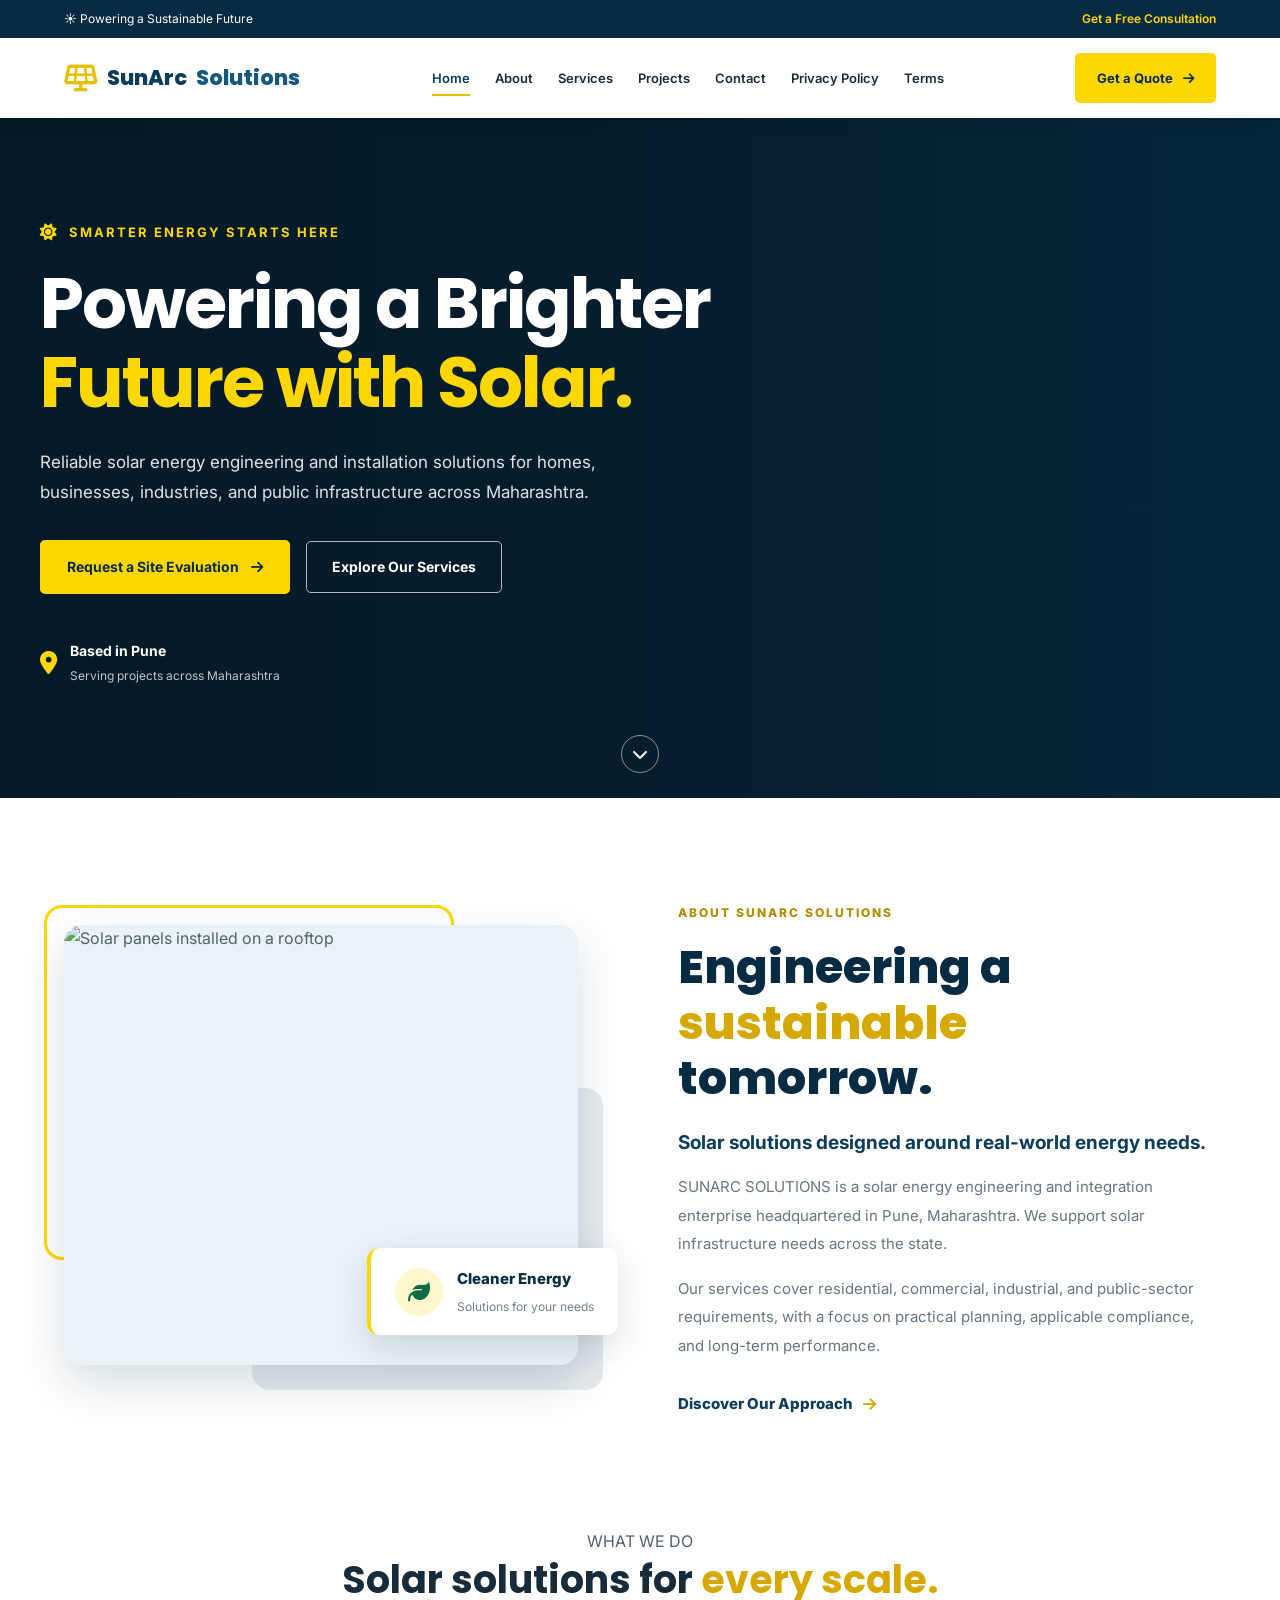
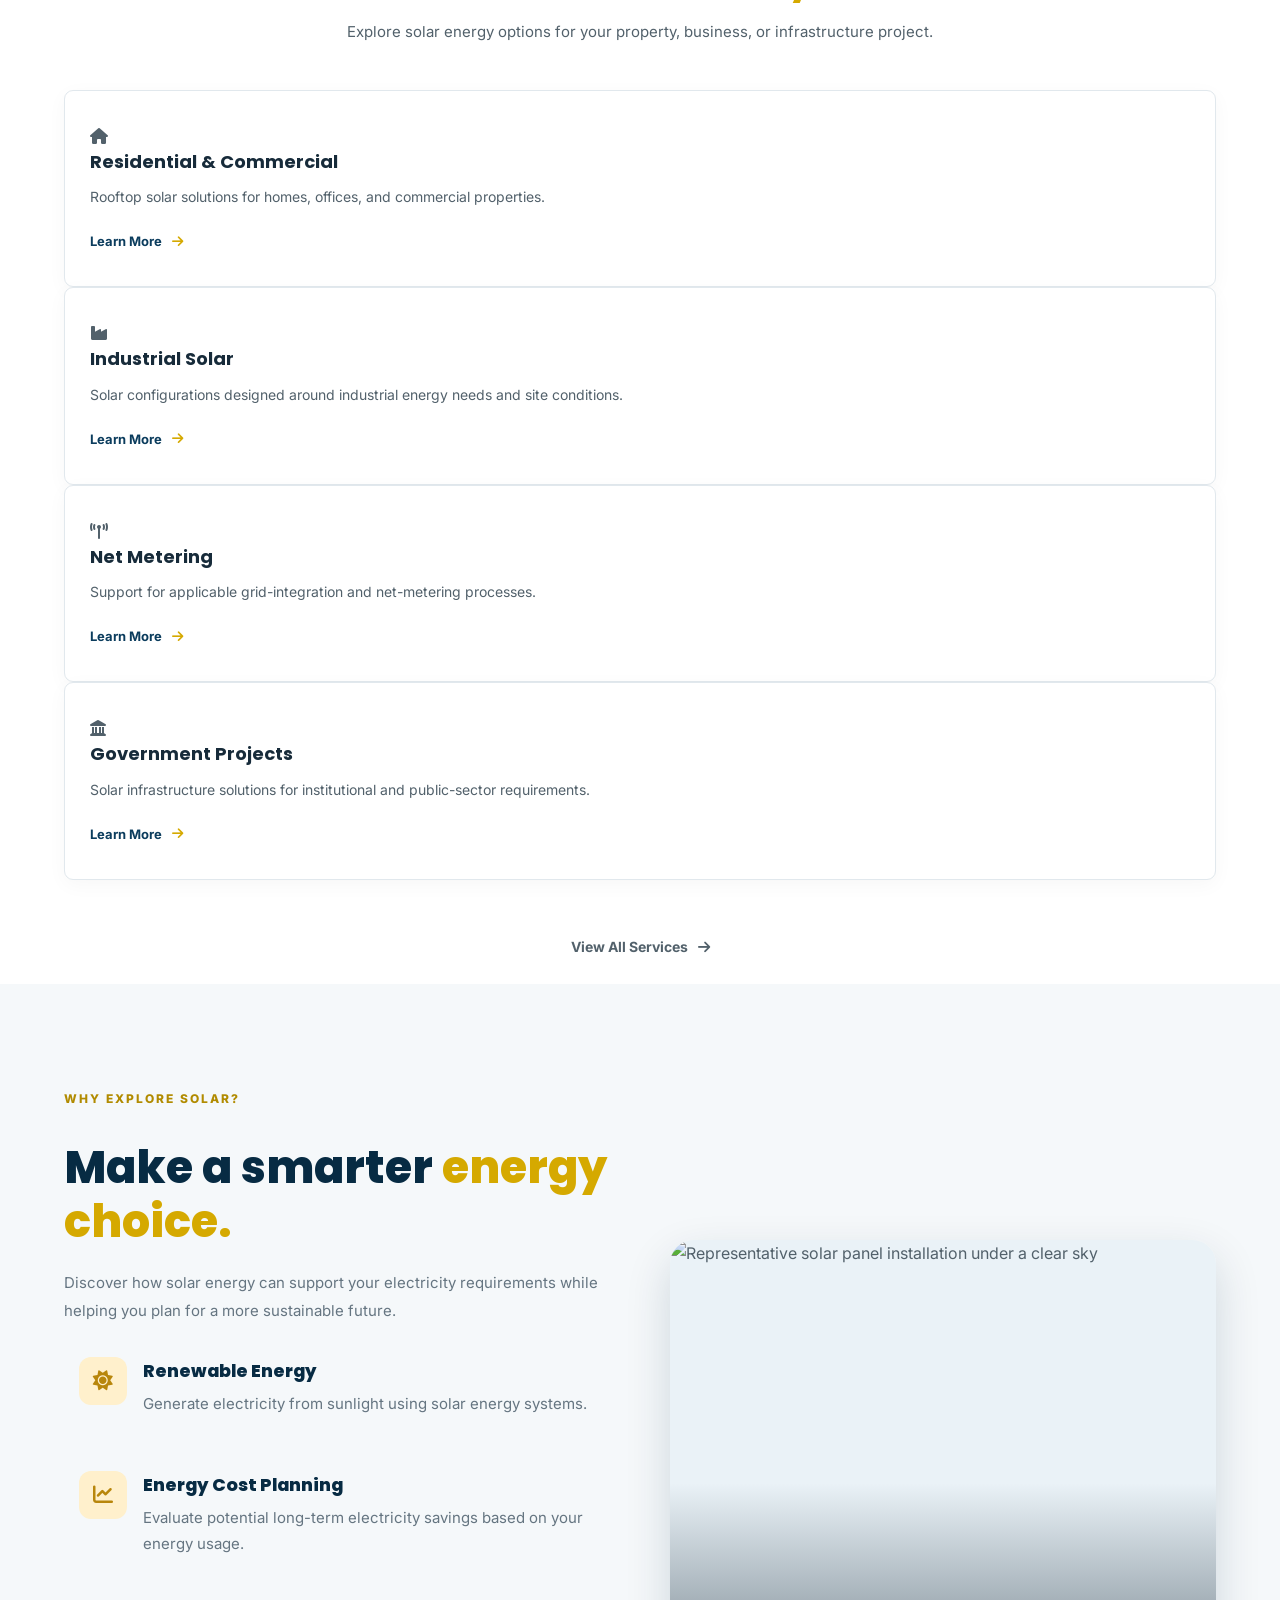
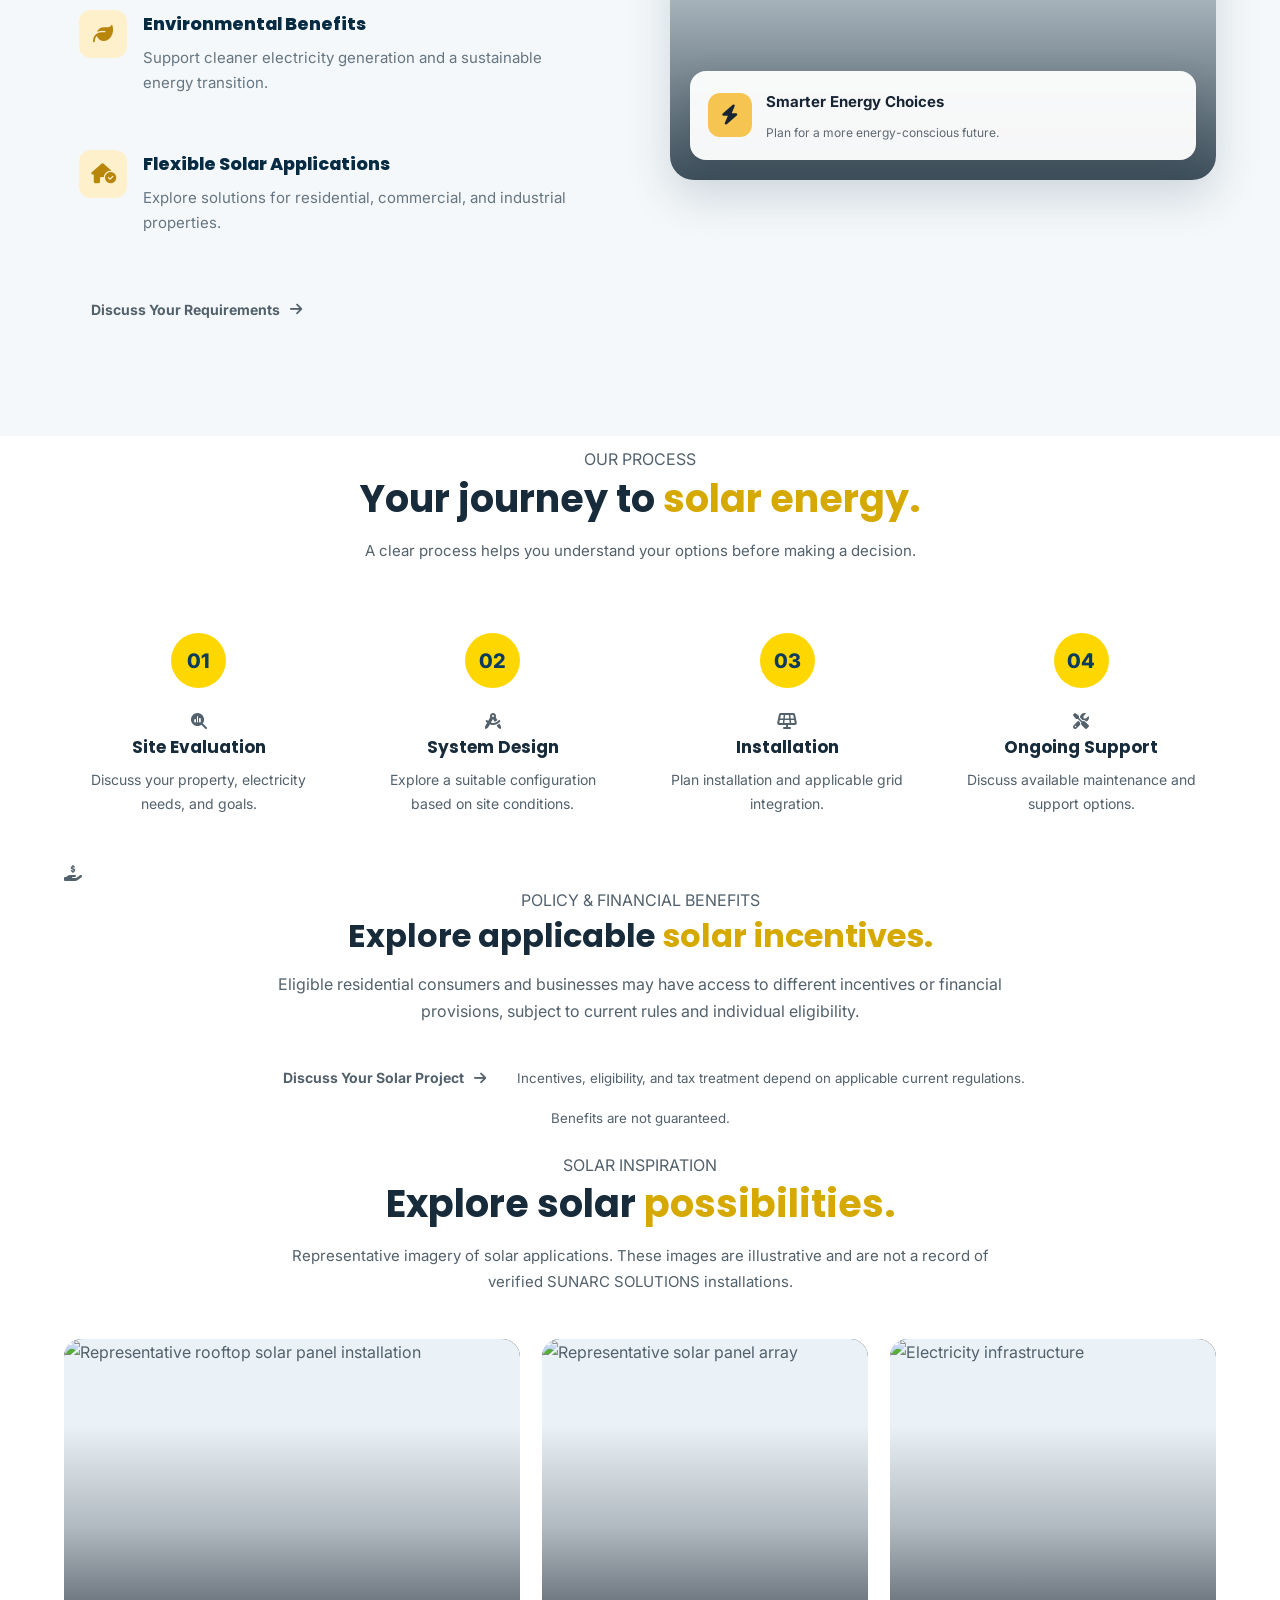
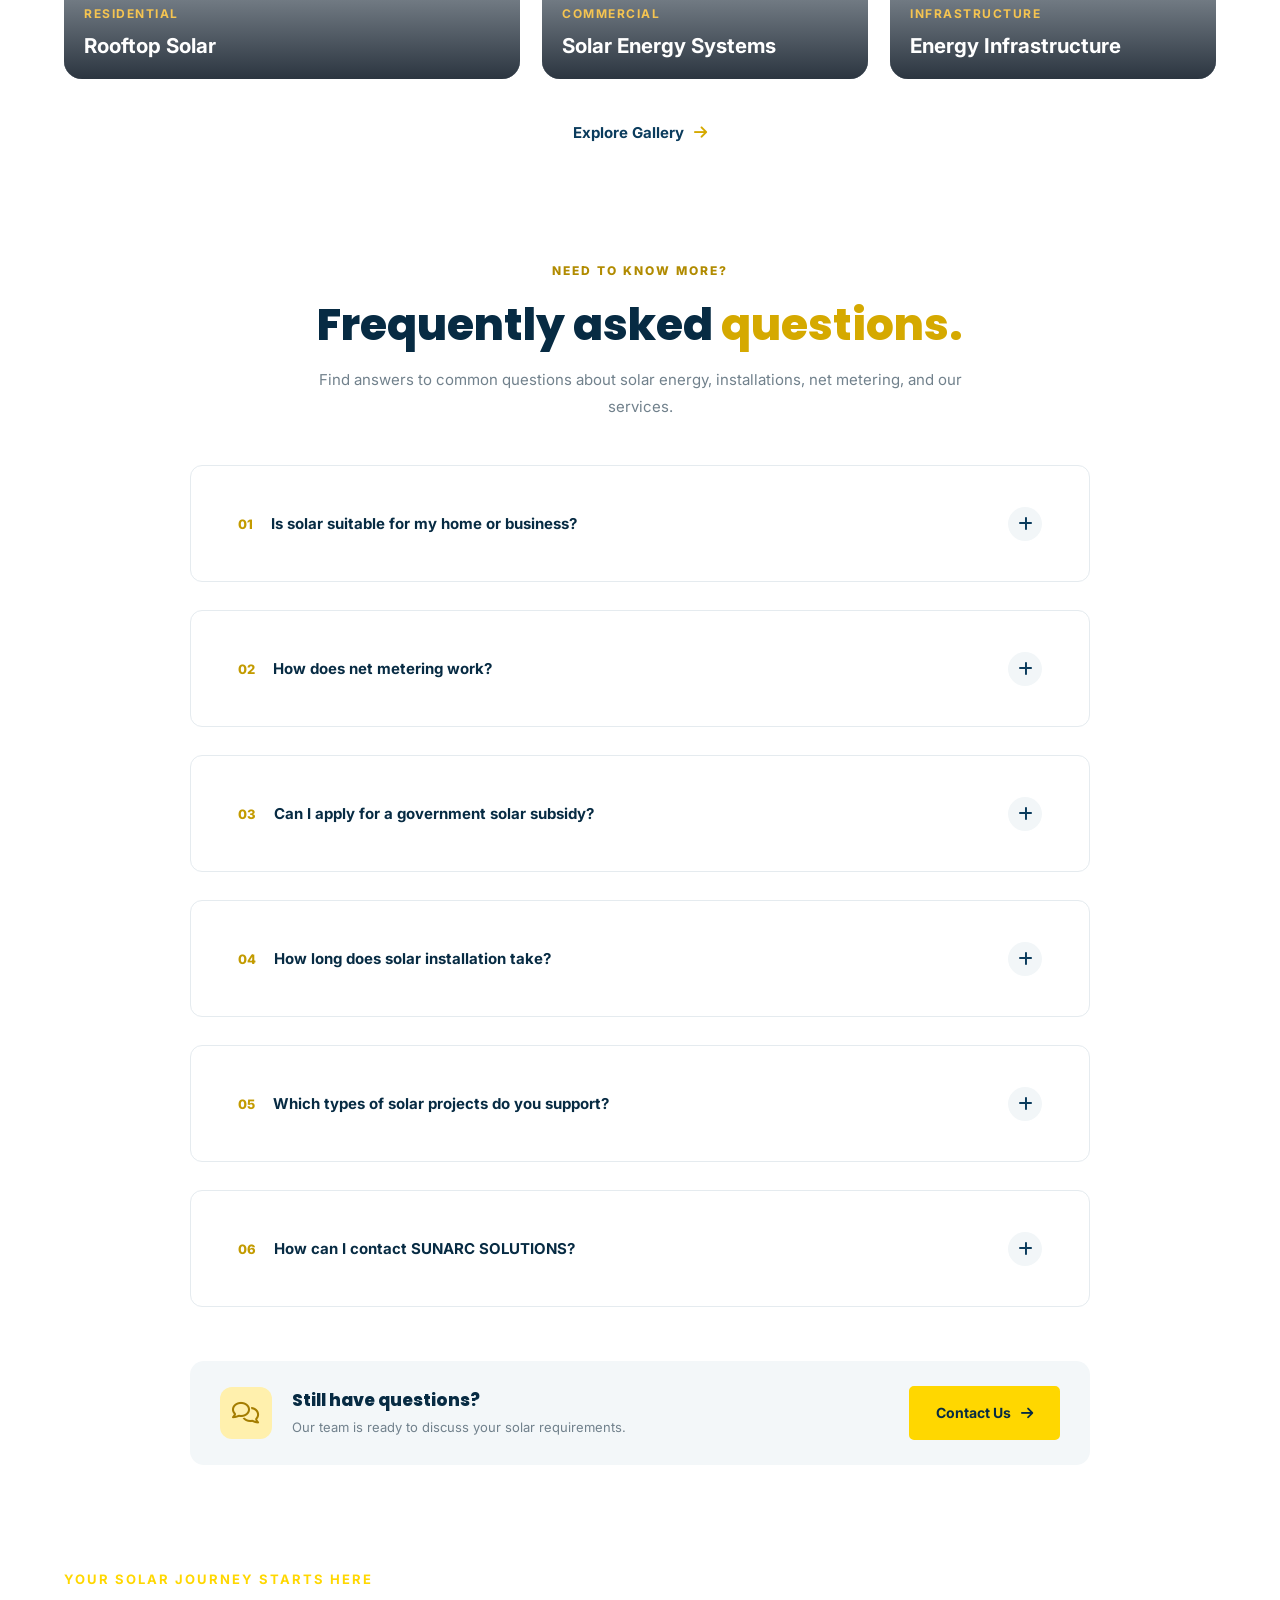
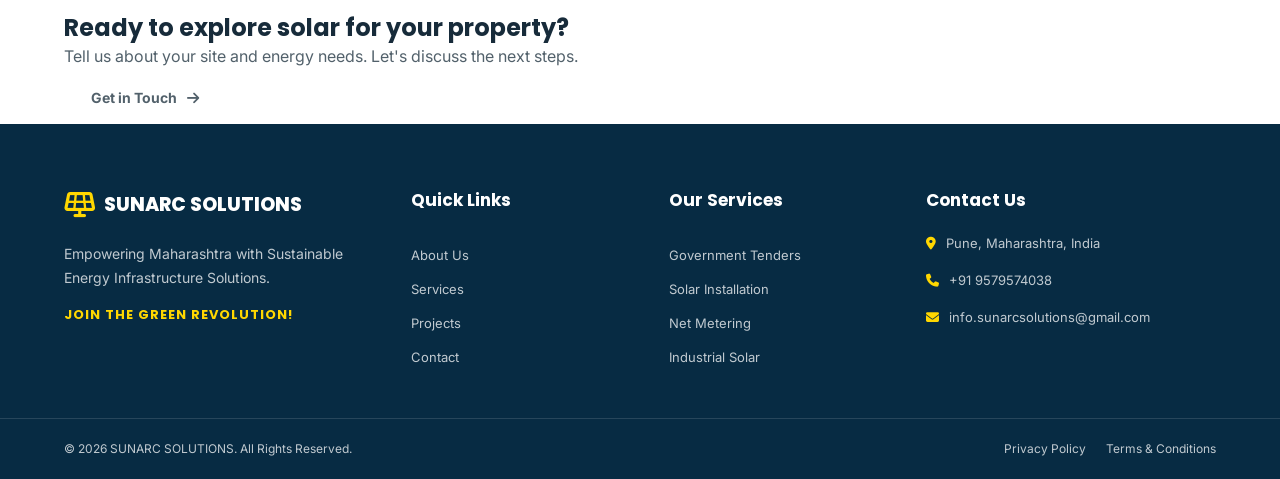
==== commit 3bbb7d69: "Improve style.css and index.html" ====
--- a/index.html
+++ b/index.html
@@ -131,34 +131,7 @@
             </a>
 
         </section>
-
-        <!-- SERVICE HIGHLIGHTS -->
-        <section class="trust-strip">
-            <div class="container trust-grid">
-
-                <div>
-                    <i class="fa-solid fa-house-signal"></i>
-                    <span>Residential Solar</span>
-                </div>
-
-                <div>
-                    <i class="fa-solid fa-building"></i>
-                    <span>Commercial Solutions</span>
-                </div>
-
-                <div>
-                    <i class="fa-solid fa-industry"></i>
-                    <span>Industrial Systems</span>
-                </div>
-
-                <div>
-                    <i class="fa-solid fa-landmark"></i>
-                    <span>Public Infrastructure</span>
-                </div>
-
-            </div>
-        </section>
-
+        
         <!-- ABOUT SECTION -->
         <section class="section" id="about">
 
--- a/css/style.css
+++ b/css/style.css
@@ -152,51 +152,175 @@
     margin-top: 40px;
 }
 
-/* 4. HOME HERO SECTION */
+/* =================================
+   4. HOME HERO SECTION
+================================= */
 
 .hero {
-    min-height: 620px;
-    display: flex;
-    align-items: center;
     position: relative;
-    background:
-        linear-gradient(90deg, rgba(5, 34, 54, 0.90), rgba(5, 34, 54, 0.45)),
-        url('https://images.unsplash.com/photo-1509391366360-2e959784a276?auto=format&fit=crop&w=1920&q=85') center/cover no-repeat;
+    min-height: 680px;
+    display: flex;
+    align-items: center;
+    overflow: hidden;
+    background: var(--primary-dark);
+    isolation: isolate;
+}
+
+.hero-bg {
+    position: absolute;
+    inset: 0;
+    z-index: -2;
+    background: url('https://images.unsplash.com/photo-1509391366360-2e959784a276?auto=format&fit=crop&w=1920&q=85') center / cover no-repeat;
+    transform: scale(1.02);
+}
+
+.hero-shade {
+    position: absolute;
+    inset: 0;
+    z-index: -1;
+    background: linear-gradient(90deg,
+            rgba(5, 25, 39, 0.94) 0%,
+            rgba(5, 25, 39, 0.78) 48%,
+            rgba(5, 25, 39, 0.30) 100%);
 }
 
 .hero-content {
-    max-width: 750px;
+    position: relative;
+    z-index: 1;
+    width: 100%;
+    padding-top: 100px;
+    padding-bottom: 110px;
     color: var(--white);
-    padding: 100px 0;
+    animation: fadeInUp 0.8s ease both;
+}
+
+.eyebrow-light {
+    display: inline-flex;
+    align-items: center;
+    gap: 10px;
+    color: var(--gold);
+    font-size: 13px;
+    font-weight: 700;
+    letter-spacing: 2px;
+    margin-bottom: 22px;
+}
+
+.eyebrow-light i {
+    font-size: 17px;
 }
 
 .hero h1 {
+    max-width: 800px;
     color: var(--white);
-    font-size: clamp(35px, 5.5vw, 60px);
-    font-weight: 800;
-    margin-bottom: 22px;
+    font-family: 'Poppins', sans-serif;
+    font-size: clamp(42px, 5.5vw, 72px);
+    line-height: 1.12;
+    font-weight: 700;
+    letter-spacing: -2px;
+    margin-bottom: 24px;
 }
 
 .hero h1 span {
     color: var(--gold);
 }
 
-.hero p {
+.hero-content>p {
     max-width: 620px;
-    color: rgba(255, 255, 255, 0.9);
+    color: rgba(255, 255, 255, 0.88);
     font-size: 17px;
-    margin-bottom: 30px;
-}
-
-.hero .section-tag {
-    background: rgba(255, 215, 0, 0.18);
+    line-height: 1.8;
+    margin-bottom: 32px;
+}
+
+.hero-actions {
+    display: flex;
+    flex-wrap: wrap;
+    align-items: center;
+    gap: 16px;
+}
+
+.hero-actions .btn {
+    min-height: 52px;
+    display: inline-flex;
+    align-items: center;
+    justify-content: center;
+    gap: 12px;
+}
+
+.hero-actions .btn:not(.btn-outline) {
+    background: var(--gold);
+    color: var(--primary-dark);
+    border-color: var(--gold);
+}
+
+.hero-actions .btn:not(.btn-outline):hover {
+    background: var(--white);
+    border-color: var(--white);
+    transform: translateY(-3px);
+}
+
+.hero-actions .btn-outline {
+    color: var(--white);
+    border: 1px solid rgba(255, 255, 255, 0.7);
+    background: transparent;
+}
+
+.hero-actions .btn-outline:hover {
+    color: var(--primary-dark);
+    background: var(--white);
+    border-color: var(--white);
+}
+
+.hero-note {
+    display: flex;
+    align-items: center;
+    gap: 13px;
+    margin-top: 45px;
     color: var(--gold);
 }
 
-.hero-buttons {
-    display: flex;
-    flex-wrap: wrap;
-    gap: 15px;
+.hero-note>i {
+    font-size: 23px;
+}
+
+.hero-note span {
+    display: flex;
+    flex-direction: column;
+    gap: 4px;
+}
+
+.hero-note b {
+    color: var(--white);
+    font-size: 14px;
+}
+
+.hero-note small {
+    color: rgba(255, 255, 255, 0.75);
+    font-size: 12px;
+}
+
+.scroll-cue {
+    position: absolute;
+    z-index: 2;
+    bottom: 25px;
+    left: 50%;
+    transform: translateX(-50%);
+    width: 38px;
+    height: 38px;
+    display: flex;
+    align-items: center;
+    justify-content: center;
+    color: var(--white);
+    border: 1px solid rgba(255, 255, 255, 0.5);
+    border-radius: 50%;
+    animation: pulse 2s infinite;
+    transition: 0.3s ease;
+}
+
+.scroll-cue:hover {
+    color: var(--primary-dark);
+    background: var(--gold);
+    border-color: var(--gold);
 }
 
 /* 5. INNER PAGE HERO */
@@ -295,6 +419,7 @@
     align-items: center;
     gap: 75px;
 }
+
 .image-stack {
     position: relative;
     max-width: 550px;
@@ -354,7 +479,7 @@
     box-shadow: 0 12px 35px rgba(7, 43, 67, 0.15);
 }
 
-.image-badge > i {
+.image-badge>i {
     width: 48px;
     height: 48px;
     display: flex;
@@ -382,6 +507,7 @@
     color: #71818c;
     font-size: 12px;
 }
+
 /* Section Content */
 
 .section-copy {
@@ -399,7 +525,7 @@
 
 .section-copy h2 {
     color: #072b43;
-    font-family: 'Manrope', sans-serif;
+    font-family: 'Poppins', sans-serif;
     font-size: clamp(32px, 4vw, 46px);
     font-weight: 800;
     line-height: 1.2;
@@ -451,6 +577,7 @@
 .section-copy .text-link:hover i {
     transform: translateX(6px);
 }
+
 .about-section {
     background: var(--white);
     padding: 90px 0;
@@ -472,7 +599,7 @@
     width: 100%;
     height: 450px;
     object-fit: cover;
-     display: block;
+    display: block;
     border-radius: 16px;
     box-shadow: var(--shadow);
 }
@@ -503,6 +630,7 @@
     flex-direction: column;
     gap: 4px;
 }
+
 .image-caption b {
     font-size: 14px;
 }
@@ -511,6 +639,7 @@
     font-size: 11px;
     font-weight: 500;
 }
+
 .about-content .section-tag {
     display: inline-block;
     margin-bottom: 15px;
@@ -520,6 +649,7 @@
     letter-spacing: 1.8px;
     text-transform: uppercase;
 }
+
 .about-content h2,
 .why-content h2 {
     font-size: clamp(27px, 4vw, 38px);
@@ -527,6 +657,7 @@
     color: var(--primary-dark);
     line-height: 1.25;
 }
+
 .about-content .about-lead {
     color: var(--primary);
     font-size: 17px;
@@ -833,9 +964,6 @@
 }
 
 .faq-item {
-    background: var(--white);
-    border: 1px solid var(--border);
-    border-radius: 7px;
     margin-bottom: 14px;
     padding: 20px 25px;
 }
@@ -1189,6 +1317,7 @@
         transform: scale(1.04);
     }
 }
+
 /* 23. ACCESSIBILITY */
 
 a:focus-visible,
@@ -1382,11 +1511,13 @@
         padding: 10px 13px;
         font-size: 12px;
     }
+
     .navbar>.btn {
         padding: 11px 15px;
         font-size: 12px;
     }
-     #about {
+
+    #about {
         padding: 75px 0;
     }
 
@@ -1427,34 +1558,6 @@
     .contact-grid {
         grid-template-columns: 1fr 1fr;
         gap: 25px;
-    }
-     .gallery-grid {
-        grid-template-columns: repeat(2, 1fr);
-        grid-template-rows: 300px 260px;
-        gap: 18px;
-    }
-
-    .gallery-large {
-        grid-column: span 2;
-    }
-
-    .gallery-label b {
-        font-size: 21px;
-    }
-     .why-solar-section {
-        padding: 75px 0;
-    }
-
-    .why-solar-section .split {
-        gap: 40px;
-    }
-
-    .photo-panel {
-        min-height: 420px;
-    }
-
-    .feature-list {
-        gap: 13px;
     }
 }
 
@@ -1537,6 +1640,7 @@
         padding-left: 12px;
         background: var(--light);
     }
+
     .hero {
         min-height: 520px;
         background-position: 60% center;
@@ -1580,7 +1684,7 @@
         padding: 13px 16px;
     }
 
-    .image-badge > i {
+    .image-badge>i {
         width: 42px;
         height: 42px;
         font-size: 19px;
@@ -1597,9 +1701,11 @@
     .section-copy .lead {
         font-size: 17px;
     }
+
     .about-section {
         padding: 60px 0;
     }
+
     .about-grid,
     .why-grid {
         grid-template-columns: 1fr;
@@ -1610,6 +1716,7 @@
     .why-image img {
         height: 330px;
     }
+
     .about-highlights {
         grid-template-columns: 1fr;
         gap: 13px;
@@ -1658,61 +1765,9 @@
     .footer-bottom div div {
         justify-content: center;
     }
-    .gallery-grid {
-        grid-template-columns: 1fr;
-        grid-template-rows: repeat(3, 260px);
-        gap: 16px;
-        margin-top: 30px;
-    }
-
-    .gallery-large {
-        grid-column: span 1;
-    }
-
-    .gallery-card {
-        min-height: 240px;
-        border-radius: 12px;
-    }
-
-    .gallery-label {
-        left: 20px;
-        bottom: 20px;
-    }
-
-    .gallery-label b {
-        font-size: 20px;
-    }
-
-    .gallery-label small {
-        font-size: 10px;
-    }
 
     .mt-40 {
         margin-top: 28px;
-    }
-    .why-solar-section {
-        padding: 65px 0;
-    }
-
-    .why-solar-section .split {
-        grid-template-columns: 1fr;
-        gap: 40px;
-    }
-
-    .why-solar-section .section-copy {
-        max-width: 100%;
-    }
-
-    .why-solar-section h2 {
-        font-size: 34px;
-    }
-
-    .photo-panel {
-        min-height: 350px;
-    }
-
-    .feature-item {
-        padding: 12px;
     }
 }
 
@@ -1723,7 +1778,7 @@
         padding: 8px 3%;
         font-size: 10px;
     }
-    
+
     .container {
         width: 92%;
     }
@@ -1743,6 +1798,7 @@
     .logo i {
         font-size: 22px;
     }
+
     .hero {
         min-height: 480px;
     }
@@ -1790,6 +1846,7 @@
     .section-copy h2 {
         font-size: 30px;
     }
+
     .about-image img,
     .why-image img {
         height: 260px;
@@ -1859,9 +1916,6 @@
 
     .menu-toggle {
         font-size: 24px;
-    }
-    .why-solar-section h2 {
-        font-size: 30px;
     }
 
     .photo-panel {
@@ -1897,107 +1951,8 @@
     outline: 3px solid var(--gold-dark);
     outline-offset: 4px;
 }
-.gallery-grid {
-    display: grid;
-    grid-template-columns: 1.4fr 1fr 1fr;
-    grid-template-rows: 340px;
-    gap: 22px;
-    margin-top: 45px;
-}
-
-/* Gallery Card */
-
-.gallery-card {
-    position: relative;
-    display: block;
-    height: 100%;
-    min-height: 280px;
-    overflow: hidden;
-    border-radius: 16px;
-    text-decoration: none;
-    background: #072b43;
-    isolation: isolate;
-    box-shadow: 0 8px 25px rgba(7, 43, 67, 0.10);
-    transition: transform 0.35s ease, box-shadow 0.35s ease;
-}
-
-.gallery-card::after {
-    content: "";
-    position: absolute;
-    inset: 0;
-    z-index: 1;
-    background: linear-gradient(
-        to top,
-        rgba(4, 25, 40, 0.92) 0%,
-        rgba(4, 25, 40, 0.35) 45%,
-        rgba(4, 25, 40, 0.02) 100%
-    );
-    transition: background 0.35s ease;
-}
-
-/* Gallery Images */
-
-.gallery-card img {
-    position: absolute;
-    inset: 0;
-    width: 100%;
-    height: 100%;
-    object-fit: cover;
-    display: block;
-    transition: transform 0.65s ease;
-}
-
-.gallery-card:hover img {
-    transform: scale(1.09);
-}
-
-.gallery-card:hover {
-    transform: translateY(-7px);
-    box-shadow: 0 18px 35px rgba(7, 43, 67, 0.20);
-}
-
-/* Gallery Labels */
-
-.gallery-label {
-    position: absolute;
-    z-index: 2;
-    left: 25px;
-    right: 20px;
-    bottom: 25px;
-    display: flex;
-    flex-direction: column;
-    gap: 8px;
-    color: #ffffff;
-}
-
-.gallery-label small {
-    color: #ffd700;
-    font-size: 11px;
-    font-weight: 700;
-    letter-spacing: 2px;
-    text-transform: uppercase;
-}
-
-.gallery-label b {
-    font-family: 'Manrope', sans-serif;
-    font-size: 23px;
-    font-weight: 800;
-    line-height: 1.3;
-    transition: color 0.3s ease;
-}
-
-.gallery-card:hover .gallery-label b {
-    color: #ffd700;
-}
-
-/* Gallery Large Card */
-
-.gallery-large {
-    grid-row: span 1;
-}
 
 /* Gallery Button */
-
 .center {
     text-align: center;
 }
@@ -2030,67 +1985,8 @@
     transform: translateX(6px);
 }
 
-/* =========================================
-   WHY SOLAR SECTION
-========================================= */
-
-.why-solar-section {
-    background: #f5f8fa;
-    padding: 100px 0;
-    overflow: hidden;
-}
-
-.why-solar-section .split {
-    display: grid;
-    grid-template-columns: 1fr 1fr;
-    align-items: center;
-    gap: 75px;
-}
-
-/* Content */
-
-.why-solar-section .section-copy {
-    max-width: 560px;
-}
-
-.why-solar-section .eyebrow {
-    display: inline-block;
-    color: #b18b00;
-    font-size: 12px;
-    font-weight: 800;
-    letter-spacing: 2px;
-    margin-bottom: 16px;
-}
-
-.why-solar-section h2 {
-    color: #072b43;
-    font-family: 'Manrope', sans-serif;
-    font-size: clamp(32px, 4vw, 45px);
-    font-weight: 800;
-    line-height: 1.2;
-    margin-bottom: 20px;
-}
-
-.why-solar-section .why-intro {
-    color: #647581;
-    font-size: 15px;
-    line-height: 1.9;
-    margin-bottom: 28px;
-}
-
 /* Feature List */
-
-.feature-list {
-    display: flex;
-    flex-direction: column;
-    gap: 21px;
-    margin-bottom: 32px;
-}
-
 .feature-item {
-    display: flex;
-    align-items: flex-start;
-    gap: 16px;
     padding: 15px;
     border-radius: 12px;
     transition: all 0.3s ease;
@@ -2106,15 +2002,6 @@
 
 .feature-icon {
     flex-shrink: 0;
-    width: 48px;
-    height: 48px;
-    display: flex;
-    align-items: center;
-    justify-content: center;
-    background: #fff2bd;
-    color: #a47d00;
-    border-radius: 12px;
-    font-size: 20px;
     transition: all 0.3s ease;
 }
 
@@ -2125,16 +2012,7 @@
 
 .feature-content h3 {
     color: #072b43;
-    font-size: 16px;
     font-weight: 800;
-    margin-bottom: 6px;
-}
-
-.feature-content p {
-    color: #71818c;
-    font-size: 13px;
-    line-height: 1.7;
-    margin: 0;
 }
 
 /* CTA Button */
@@ -2169,11 +2047,9 @@
     content: "";
     position: absolute;
     inset: 0;
-    background: linear-gradient(
-        to top,
-        rgba(4, 25, 40, 0.75),
-        transparent 55%
-    );
+    background: linear-gradient(to top,
+            rgba(4, 25, 40, 0.75),
+            transparent 55%);
     pointer-events: none;
 }
 
@@ -2261,7 +2137,7 @@
 
 .faq-section .section-heading h2 {
     color: #072b43;
-    font-family: 'Manrope', sans-serif;
+    font-family: 'Poppins', sans-serif;
     font-size: clamp(32px, 4vw, 44px);
     font-weight: 800;
     line-height: 1.2;
@@ -2290,7 +2166,7 @@
     border-radius: 12px;
     overflow: hidden;
     transition: border-color 0.3s ease,
-                box-shadow 0.3s ease;
+        box-shadow 0.3s ease;
 }
 
 .faq-item:hover {
@@ -2515,3 +2391,513 @@
     outline: 3px solid #d5a900;
     outline-offset: -3px;
 }
+
+/* ================
+   WHY EXPLORE SOLAR
+==================== */
+
+.why-solar-section {
+    padding: 100px 0;
+    background: #f5f8fa;
+    overflow: hidden;
+}
+
+.why-solar-section .container.split {
+    display: grid;
+    grid-template-columns: minmax(0, 1fr) minmax(0, 1fr);
+    align-items: center;
+    gap: 60px;
+}
+
+.why-solar-section .section-copy {
+    min-width: 0;
+    width: 100%;
+}
+
+.why-solar-section .section-copy h2 {
+    font-size: clamp(2rem, 3.5vw, 3.2rem);
+    line-height: 1.2;
+    margin: 15px 0 20px;
+    overflow-wrap: break-word;
+}
+
+.why-solar-section .why-intro {
+    max-width: 600px;
+    line-height: 1.8;
+    margin-bottom: 30px;
+}
+
+.why-solar-section .feature-list {
+    display: flex;
+    flex-direction: column;
+    gap: 24px;
+    margin-bottom: 32px;
+}
+
+.why-solar-section .feature-item {
+    display: flex;
+    align-items: flex-start;
+    gap: 16px;
+    min-width: 0;
+}
+
+.why-solar-section .feature-icon {
+    flex: 0 0 48px;
+    width: 48px;
+    height: 48px;
+    display: flex;
+    align-items: center;
+    justify-content: center;
+    border-radius: 12px;
+    background: #fff0cc;
+    color: #b8860b;
+    font-size: 20px;
+}
+
+.why-solar-section .feature-content {
+    flex: 1;
+    min-width: 0;
+}
+
+.why-solar-section .feature-content h3 {
+    margin: 2px 0 8px;
+    font-size: 1.1rem;
+    line-height: 1.4;
+}
+
+.why-solar-section .feature-content p {
+    margin: 0;
+    line-height: 1.7;
+    overflow-wrap: break-word;
+}
+
+/* Image panel */
+
+.why-solar-section .photo-panel {
+    position: relative;
+    width: 100%;
+    min-width: 0;
+    height: 540px;
+    border-radius: 24px;
+    overflow: hidden;
+    isolation: isolate;
+}
+
+.why-solar-section .photo-panel>img {
+    position: absolute;
+    inset: 0;
+    width: 100%;
+    height: 100%;
+    display: block;
+    object-fit: cover;
+    object-position: center;
+}
+
+.why-solar-section .photo-caption {
+    position: absolute;
+    right: 20px;
+    bottom: 20px;
+    left: 20px;
+    display: flex;
+    align-items: center;
+    gap: 14px;
+    padding: 18px;
+    border-radius: 16px;
+    background: rgba(255, 255, 255, 0.95);
+    box-shadow: 0 8px 30px rgba(0, 0, 0, 0.12);
+}
+
+.why-solar-section .caption-icon {
+    flex: 0 0 44px;
+    width: 44px;
+    height: 44px;
+    display: flex;
+    align-items: center;
+    justify-content: center;
+    border-radius: 12px;
+    background: #f5c451;
+    color: #172433;
+    font-size: 20px;
+}
+
+.why-solar-section .photo-caption>span:last-child {
+    min-width: 0;
+}
+
+.why-solar-section .photo-caption b,
+.why-solar-section .photo-caption small {
+    display: block;
+}
+
+.why-solar-section .photo-caption b {
+    margin-bottom: 5px;
+    color: #172433;
+}
+
+.why-solar-section .photo-caption small {
+    color: #5f6872;
+    line-height: 1.5;
+}
+
+/* Tablet */
+
+@media (max-width: 992px) {
+    .why-solar-section {
+        padding: 75px 0;
+    }
+
+    .why-solar-section .container.split {
+        gap: 32px;
+    }
+
+    .why-solar-section .photo-panel {
+        height: 480px;
+    }
+
+    .why-solar-section .feature-list {
+        gap: 20px;
+    }
+}
+
+/* Mobile */
+
+@media (max-width: 768px) {
+    .why-solar-section {
+        padding: 60px 0;
+    }
+
+    .why-solar-section .container.split {
+        grid-template-columns: minmax(0, 1fr);
+        gap: 36px;
+    }
+
+    .why-solar-section .section-copy {
+        order: 1;
+    }
+
+    .why-solar-section .photo-panel {
+        order: 2;
+        height: 380px;
+        border-radius: 20px;
+    }
+
+    .why-solar-section .section-copy h2 {
+        font-size: clamp(1.9rem, 6vw, 2.6rem);
+    }
+
+    .why-solar-section .feature-list {
+        gap: 22px;
+    }
+
+    .why-solar-section .btn {
+        max-width: 100%;
+        white-space: normal;
+        text-align: center;
+    }
+}
+
+/* Small mobile */
+
+@media (max-width: 480px) {
+    .why-solar-section {
+        padding: 45px 0;
+    }
+
+    .why-solar-section .container.split {
+        gap: 28px;
+    }
+
+    .why-solar-section .section-copy h2 {
+        font-size: 1.9rem;
+    }
+
+    .why-solar-section .why-intro {
+        font-size: 0.95rem;
+        line-height: 1.7;
+    }
+
+    .why-solar-section .feature-item {
+        gap: 12px;
+    }
+
+    .why-solar-section .feature-icon {
+        flex-basis: 42px;
+        width: 42px;
+        height: 42px;
+        font-size: 18px;
+    }
+
+    .why-solar-section .feature-content h3 {
+        font-size: 1rem;
+    }
+
+    .why-solar-section .feature-content p {
+        font-size: 0.9rem;
+    }
+
+    .why-solar-section .photo-panel {
+        height: 290px;
+        border-radius: 16px;
+    }
+
+    .why-solar-section .photo-caption {
+        right: 10px;
+        bottom: 10px;
+        left: 10px;
+        gap: 10px;
+        padding: 12px;
+    }
+
+    .why-solar-section .caption-icon {
+        flex-basis: 38px;
+        width: 38px;
+        height: 38px;
+        font-size: 17px;
+    }
+
+    .why-solar-section .photo-caption b {
+        font-size: 0.9rem;
+    }
+
+    .why-solar-section .photo-caption small {
+        font-size: 0.75rem;
+    }
+
+    .why-solar-section .btn {
+        display: flex;
+        align-items: center;
+        justify-content: center;
+        gap: 10px;
+        width: 100%;
+        padding: 14px 16px;
+        font-size: 0.9rem;
+    }
+}
+
+/* ===============
+   PROJECT GALLERY
+================== */
+
+.gallery-grid {
+    display: grid;
+    grid-template-columns: minmax(0, 1.4fr) minmax(0, 1fr) minmax(0, 1fr);
+    grid-template-rows: 340px;
+    gap: 22px;
+    width: 100%;
+}
+
+.gallery-card {
+    position: relative;
+    display: block;
+    width: 100%;
+    height: 100%;
+    min-width: 0;
+    min-height: 0;
+    overflow: hidden;
+    border-radius: 18px;
+    isolation: isolate;
+    text-decoration: none;
+    background: #172433;
+}
+
+.gallery-card img {
+    position: absolute;
+    inset: 0;
+    display: block;
+    width: 100%;
+    height: 100%;
+    object-fit: cover;
+    object-position: center;
+    transition: transform 0.5s ease;
+}
+
+.gallery-card:hover img {
+    transform: scale(1.06);
+}
+
+/* Dark gradient for readable labels */
+.gallery-card::after {
+    content: "";
+    position: absolute;
+    inset: 0;
+    z-index: 1;
+    background: linear-gradient(to top,
+            rgba(10, 20, 32, 0.85) 0%,
+            rgba(10, 20, 32, 0.25) 45%,
+            transparent 75%);
+    pointer-events: none;
+}
+
+.gallery-label {
+    position: absolute;
+    z-index: 2;
+    right: 20px;
+    bottom: 20px;
+    left: 20px;
+    display: flex;
+    flex-direction: column;
+    align-items: flex-start;
+    gap: 7px;
+    color: #ffffff;
+}
+
+.gallery-label small {
+    color: #f5c451;
+    font-size: 0.75rem;
+    font-weight: 700;
+    letter-spacing: 1.5px;
+}
+
+.gallery-label b {
+    font-size: clamp(1.05rem, 1.6vw, 1.4rem);
+    line-height: 1.35;
+}
+
+/* Tablet and small laptop */
+@media (max-width: 992px) {
+    .gallery-grid {
+        grid-template-columns: repeat(2, minmax(0, 1fr));
+        grid-template-rows: 300px 260px;
+        gap: 18px;
+    }
+
+    .gallery-card.gallery-large {
+        grid-column: 1 / -1;
+    }
+
+    .gallery-label {
+        right: 18px;
+        bottom: 18px;
+        left: 18px;
+    }
+}
+
+/* Mobile */
+@media (max-width: 768px) {
+    .gallery-grid {
+        grid-template-columns: minmax(0, 1fr);
+        grid-template-rows: none;
+        gap: 18px;
+    }
+
+    .gallery-card,
+    .gallery-card.gallery-large {
+        grid-column: auto;
+        height: 280px;
+        min-height: 280px;
+    }
+
+    .gallery-label b {
+        font-size: 1.2rem;
+    }
+}
+
+/* Small mobile */
+@media (max-width: 480px) {
+    .gallery-grid {
+        gap: 14px;
+    }
+
+    .gallery-card,
+    .gallery-card.gallery-large {
+        height: 230px;
+        min-height: 230px;
+        border-radius: 14px;
+    }
+
+    .gallery-label {
+        right: 14px;
+        bottom: 14px;
+        left: 14px;
+        gap: 5px;
+    }
+
+    .gallery-label small {
+        font-size: 0.68rem;
+        letter-spacing: 1.2px;
+    }
+
+    .gallery-label b {
+        font-size: 1.05rem;
+    }
+}
+
+/* Respect reduced-motion preferences */
+@media (prefers-reduced-motion: reduce) {
+    .gallery-card img {
+        transition: none;
+    }
+
+    .gallery-card:hover img {
+        transform: none;
+    }
+}
+
+/* Tablet */
+@media (max-width: 768px) {
+    .hero {
+        min-height: 620px;
+    }
+
+    .hero-content {
+        padding-top: 90px;
+        padding-bottom: 100px;
+    }
+
+    .hero h1 {
+        font-size: clamp(38px, 8vw, 56px);
+        letter-spacing: -1px;
+    }
+
+    .hero-content>p {
+        font-size: 15px;
+    }
+
+    .hero-shade {
+        background: rgba(5, 25, 39, 0.78);
+    }
+}
+
+/* Small Mobile */
+@media (max-width: 480px) {
+    .hero {
+        min-height: 650px;
+    }
+
+    .hero-content {
+        padding-top: 80px;
+        padding-bottom: 90px;
+    }
+
+    .eyebrow-light {
+        font-size: 10px;
+        letter-spacing: 1.3px;
+    }
+
+    .hero h1 {
+        font-size: 38px;
+        line-height: 1.2;
+    }
+
+    .hero-content>p {
+        font-size: 14px;
+        line-height: 1.7;
+    }
+
+    .hero-actions {
+        flex-direction: column;
+        align-items: stretch;
+    }
+
+    .hero-actions .btn {
+        width: 100%;
+    }
+
+    .hero-note {
+        margin-top: 30px;
+    }
+
+    .scroll-cue {
+        bottom: 15px;
+    }
+}
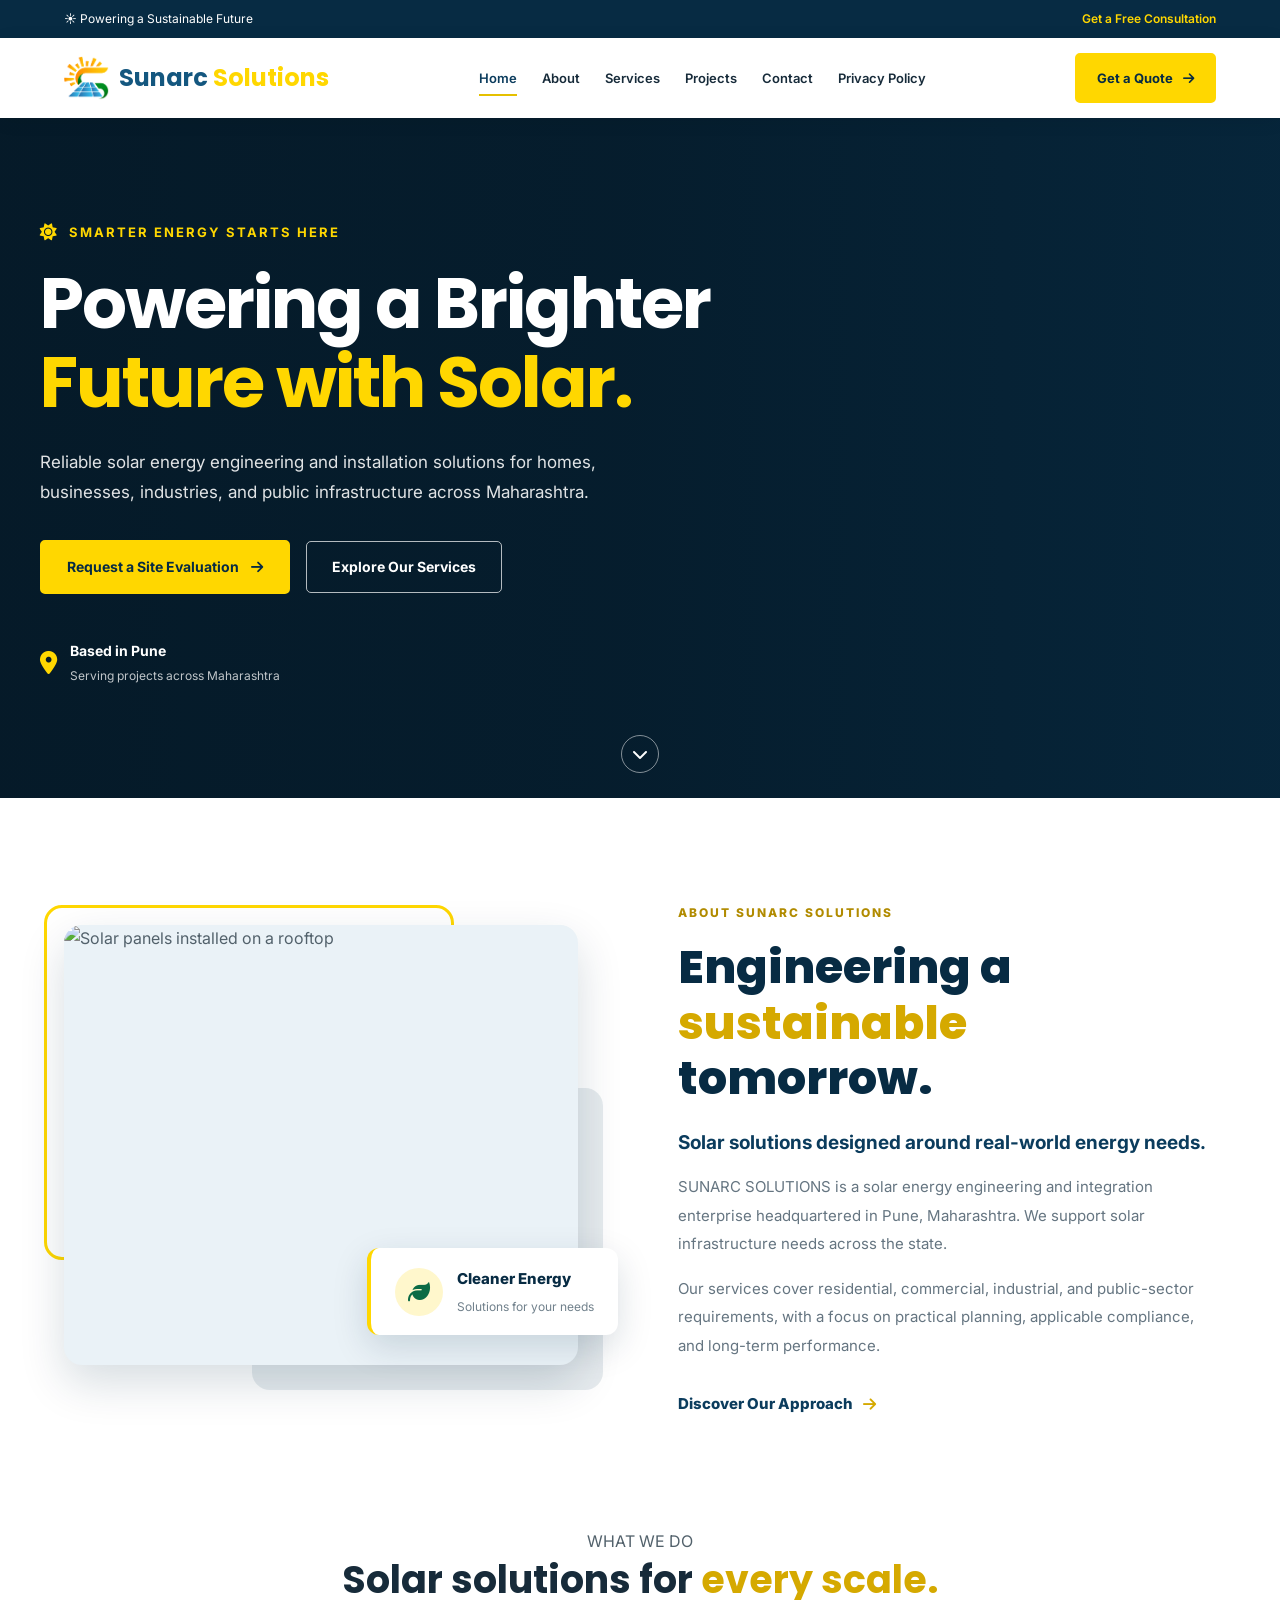
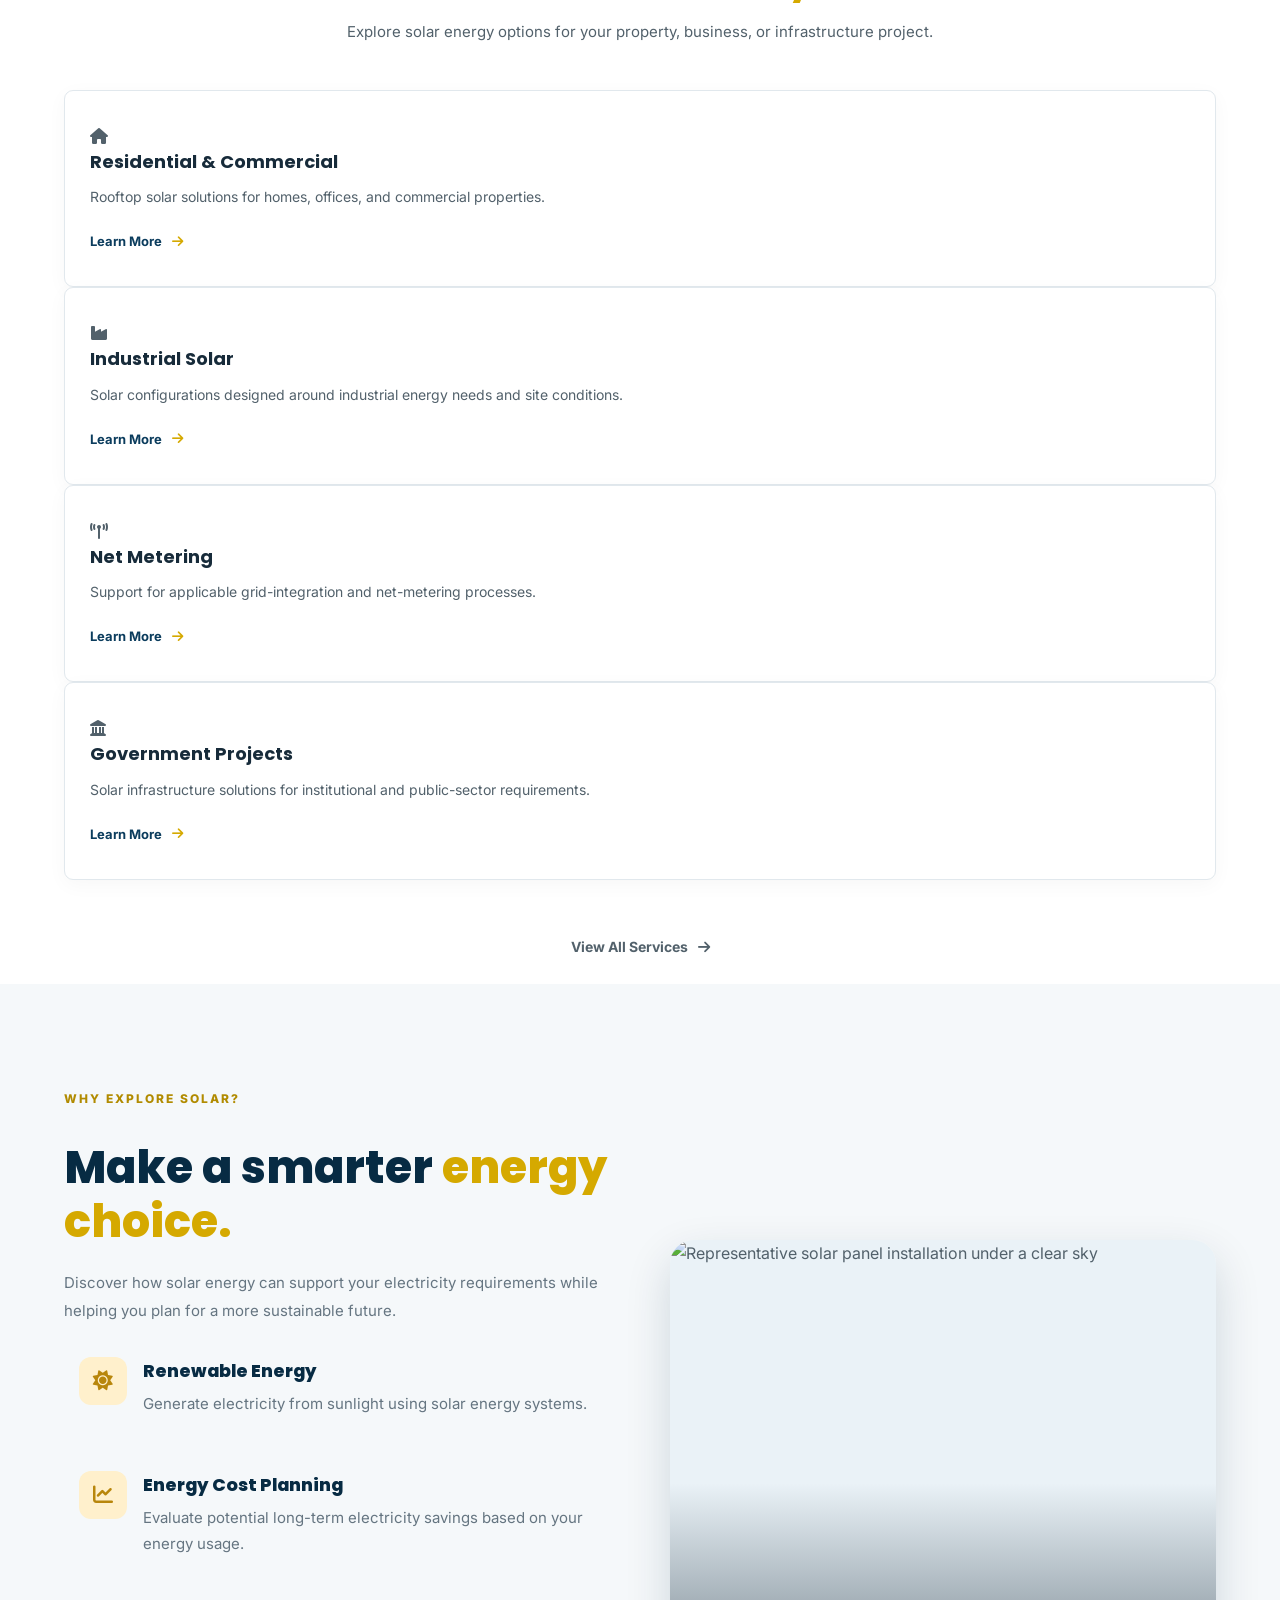
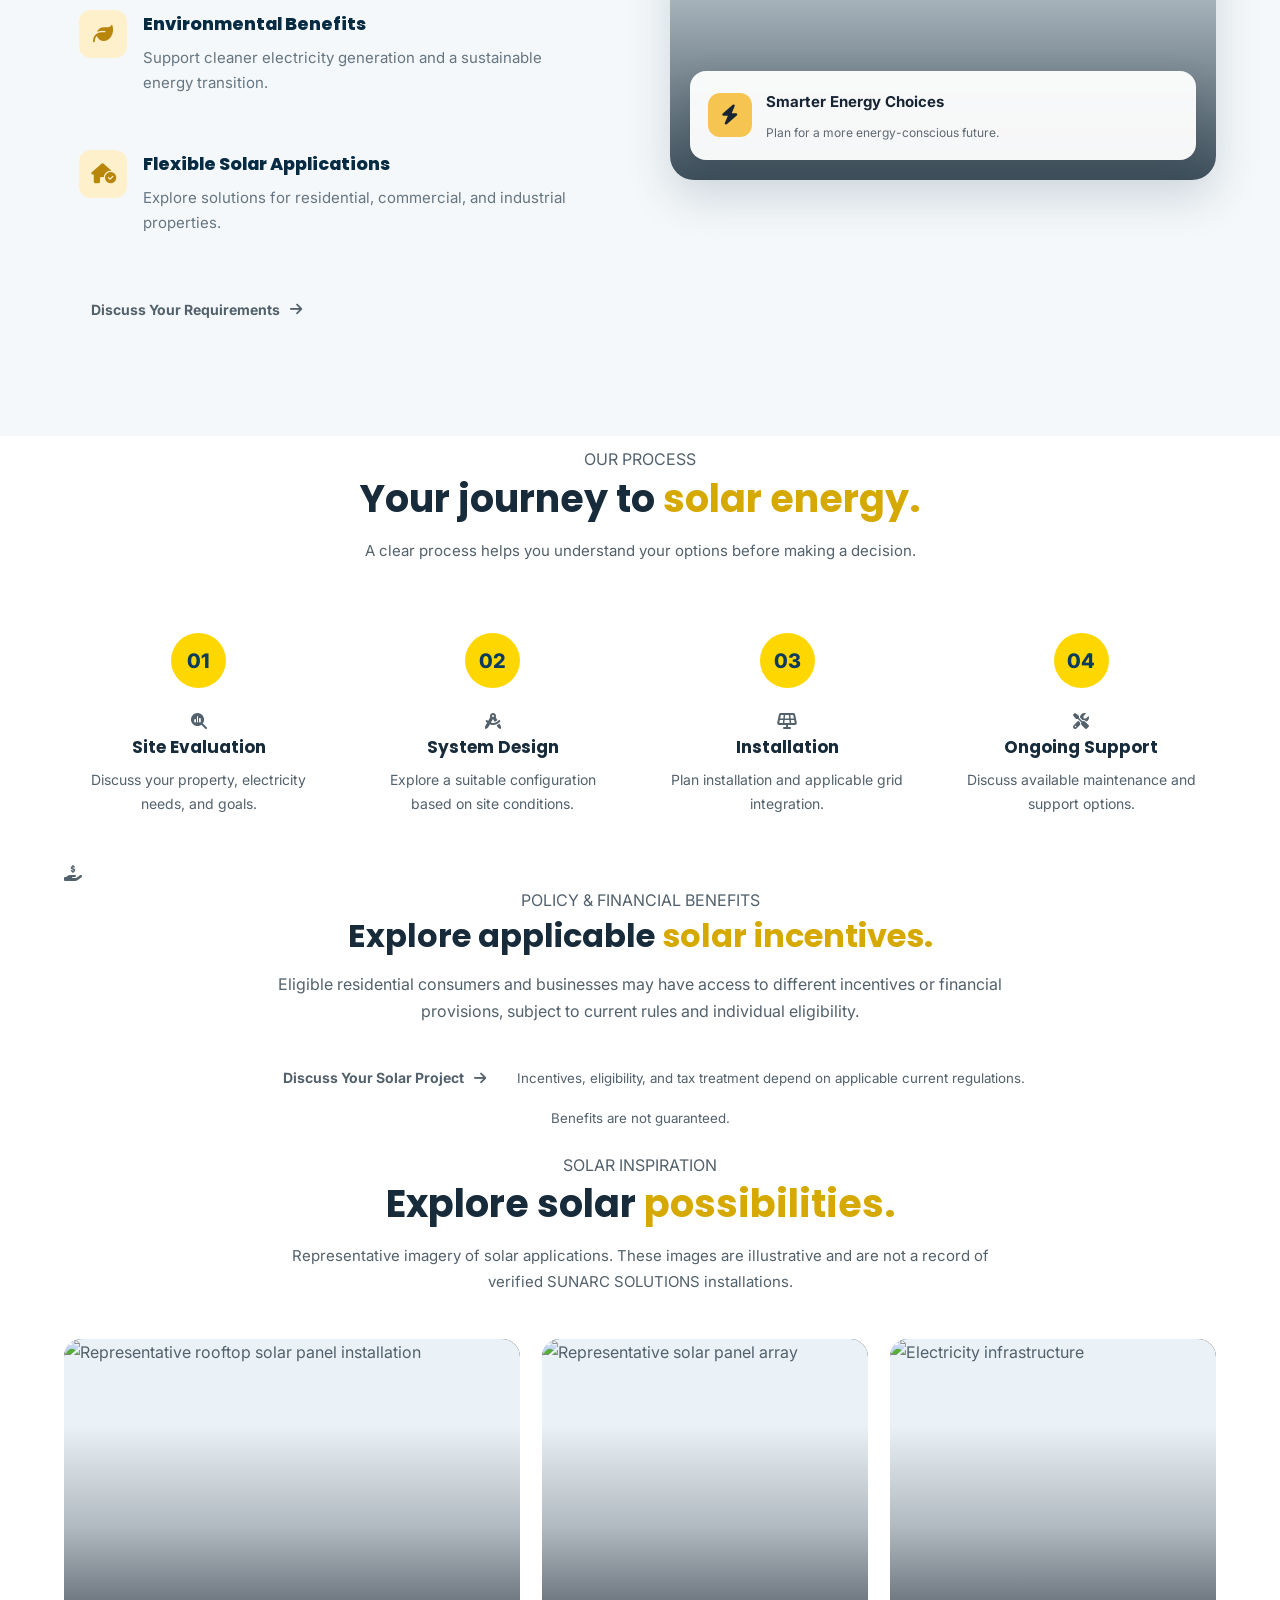
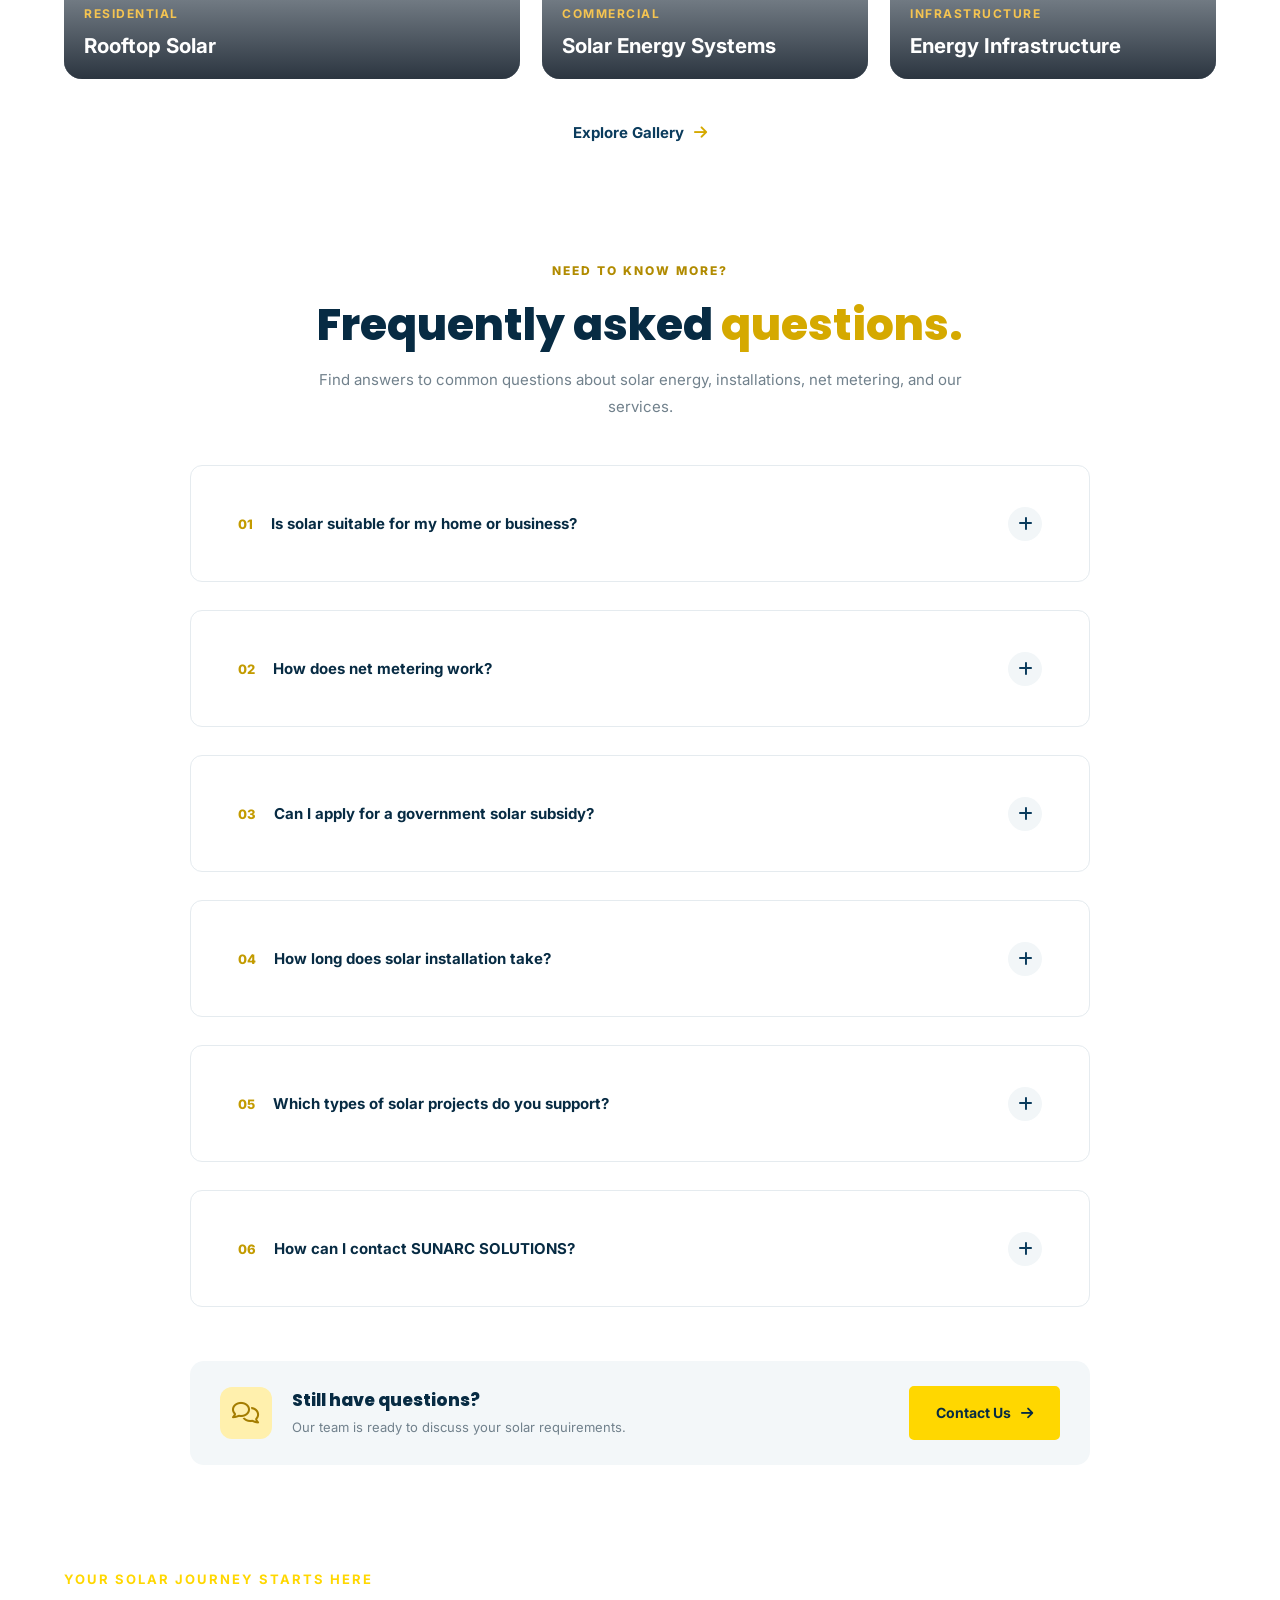
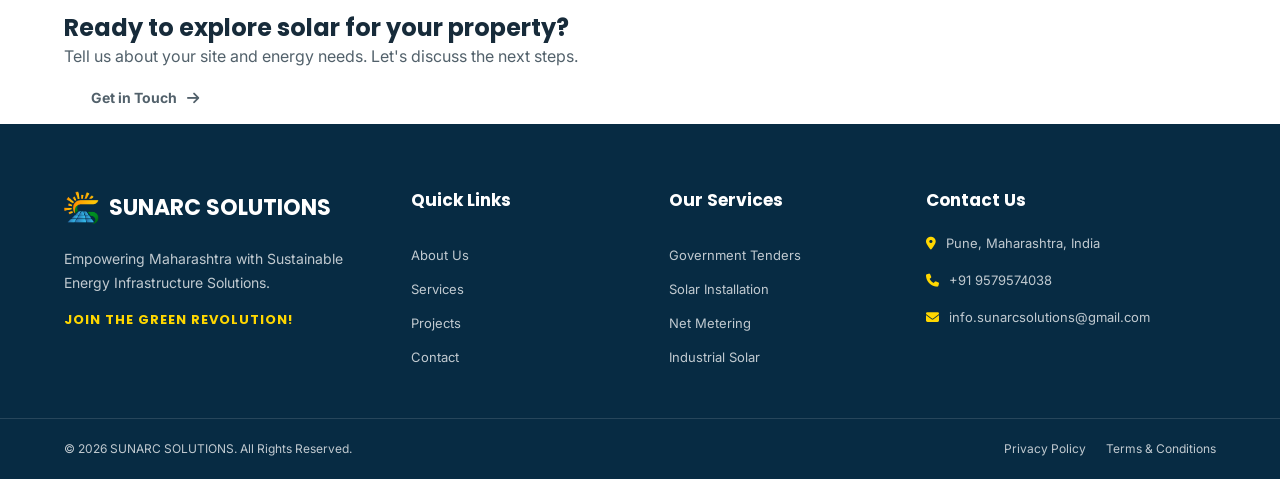
==== commit 0eea1b3e: "Fix UI and Improve" ====
--- a/index.html
+++ b/index.html
@@ -44,20 +44,21 @@
 
             <!-- Logo -->
             <a href="index.html" class="logo">
-                <i class="fas fa-solar-panel"></i>
-                SunArc <span>Solutions</span>
+                <img src="images/logo.png" alt="Sunarc Solutions Logo" class="logo-img">
+                <span class="logo-text">Sunarc <span>Solutions</span></span>
             </a>
 
             <!-- Navigation -->
+
             <nav class="nav-menu" id="navMenu">
                 <a href="index.html">Home</a>
                 <a href="about.html">About</a>
                 <a href="services.html">Services</a>
                 <a href="projects.html">Projects</a>
                 <a href="contact.html">Contact</a>
-                <a href="privacy-policy.html">Privacy Policy</a>
-                <a href="terms.html">Terms</a>
+                <a href="legal.html">Privacy Policy</a>
             </nav>
+
 
             <!-- Contact Button -->
             <a href="contact.html" class="btn">
@@ -131,7 +132,7 @@
             </a>
 
         </section>
-        
+
         <!-- ABOUT SECTION -->
         <section class="section" id="about">
 
@@ -808,7 +809,8 @@
         <div class="container footer-grid">
 
             <div class="footer-about">
-                <a href="index.html" class="footer-logo"><i class="fa-solid fa-solar-panel"></i> SUNARC SOLUTIONS</a>
+                <a href="index.html" class="footer-logo"> <img src="images/logo.png" alt="Sunarc Solutions Logo"
+                        class="footer-logo-img"> SUNARC SOLUTIONS</a>
                 <p>Empowering Maharashtra with Sustainable Energy Infrastructure Solutions.</p>
                 <h4>JOIN THE GREEN REVOLUTION!</h4>
             </div>
@@ -837,7 +839,10 @@
         <div class="footer-bottom">
             <div class="container">
                 <p>&copy; <span id="year"></span> SUNARC SOLUTIONS. All Rights Reserved.</p>
-                <div><a href="privacy-policy.html">Privacy Policy</a><a href="terms.html">Terms & Conditions</a></div>
+                <div>
+                    <a href="legal.html#privacy">Privacy Policy</a>
+                    <a href="legal.html#terms">Terms & Conditions</a>
+                </div>
             </div>
         </div>
 
--- a/css/style.css
+++ b/css/style.css
@@ -1202,12 +1202,23 @@
 .footer-logo {
     display: inline-flex;
     align-items: center;
-    gap: 9px;
+    gap: 10px;
     color: var(--white);
     font-family: 'Poppins', sans-serif;
-    font-size: 19px;
-    font-weight: 800;
+    font-size: 22px;
+    font-weight: 700;
     margin-bottom: 20px;
+    text-decoration: none;
+}
+
+.footer-logo-img {
+    width: 35px;
+    height: 35px;
+    object-fit: contain;
+}
+
+.footer-logo-highlight {
+    color: #ffd700;
 }
 
 .footer-logo i {
@@ -1387,15 +1398,16 @@
 
 /* Logo */
 .logo {
-    display: flex;
-    align-items: center;
-    gap: 9px;
+    display: inline-flex;
+    align-items: center;
+    gap: 10px;
     color: var(--primary);
     font-family: 'Poppins', sans-serif;
     font-size: 21px;
     font-weight: 800;
     white-space: nowrap;
     flex-shrink: 0;
+    text-decoration: none;
 }
 
 .logo i {
@@ -1403,8 +1415,24 @@
     font-size: 27px;
 }
 
+.logo-img {
+    width: 45px;
+    height: 45px;
+    object-fit: contain;
+}
+
 .logo span {
     color: var(--primary-light);
+}
+
+.logo-text {
+    font-size: 24px;
+    font-weight: 700;
+    color: #ffffff;
+}
+
+.logo-text span {
+    color: #ffd700;
 }
 
 /* Desktop Navigation */
@@ -1490,8 +1518,672 @@
     cursor: pointer;
 }
 
-/* Tablet */
+/* Accessibility */
+.menu-toggle:focus-visible,
+.nav-menu a:focus-visible,
+.nav-links a:focus-visible {
+    outline: 3px solid var(--gold-dark);
+    outline-offset: 4px;
+}
+
+/* Gallery Button */
+.center {
+    text-align: center;
+}
+
+.mt-40 {
+    margin-top: 40px;
+}
+
+.text-link {
+    display: inline-flex;
+    align-items: center;
+    gap: 10px;
+    color: #0b3c5d;
+    font-size: 15px;
+    font-weight: 700;
+    text-decoration: none;
+    transition: all 0.3s ease;
+}
+
+.text-link i {
+    color: #d5a900;
+    transition: transform 0.3s ease;
+}
+
+.text-link:hover {
+    color: #d5a900;
+}
+
+.text-link:hover i {
+    transform: translateX(6px);
+}
+
+/* Feature List */
+.feature-item {
+    padding: 15px;
+    border-radius: 12px;
+    transition: all 0.3s ease;
+}
+
+.feature-item:hover {
+    background: #ffffff;
+    box-shadow: 0 8px 25px rgba(7, 43, 67, 0.07);
+    transform: translateX(5px);
+}
+
+/* Feature Icons */
+
+.feature-icon {
+    flex-shrink: 0;
+    transition: all 0.3s ease;
+}
+
+.feature-item:hover .feature-icon {
+    background: #0b3c5d;
+    color: #ffd700;
+}
+
+.feature-content h3 {
+    color: #072b43;
+    font-weight: 800;
+}
+
+/* CTA Button */
+
+.why-solar-section .btn {
+    display: inline-flex;
+    align-items: center;
+    justify-content: center;
+    gap: 10px;
+    transition: all 0.3s ease;
+}
+
+.why-solar-section .btn i {
+    transition: transform 0.3s ease;
+}
+
+.why-solar-section .btn:hover i {
+    transform: translateX(5px);
+}
+
+/* Image Panel */
+
+.photo-panel {
+    position: relative;
+    min-height: 480px;
+    border-radius: 18px;
+    overflow: hidden;
+    box-shadow: 0 18px 45px rgba(7, 43, 67, 0.16);
+}
+
+.photo-panel::after {
+    content: "";
+    position: absolute;
+    inset: 0;
+    background: linear-gradient(to top,
+            rgba(4, 25, 40, 0.75),
+            transparent 55%);
+    pointer-events: none;
+}
+
+.photo-panel img {
+    position: absolute;
+    inset: 0;
+    width: 100%;
+    height: 100%;
+    object-fit: cover;
+    display: block;
+    transition: transform 0.6s ease;
+}
+
+.photo-panel:hover img {
+    transform: scale(1.06);
+}
+
+/* Floating Caption */
+
+.photo-caption {
+    position: absolute;
+    z-index: 2;
+    left: 25px;
+    right: 25px;
+    bottom: 25px;
+    display: flex;
+    align-items: center;
+    gap: 14px;
+    padding: 18px;
+    background: rgba(255, 255, 255, 0.95);
+    border-radius: 12px;
+    box-shadow: 0 10px 30px rgba(0, 0, 0, 0.12);
+}
+
+.caption-icon {
+    flex-shrink: 0;
+    width: 46px;
+    height: 46px;
+    display: flex;
+    align-items: center;
+    justify-content: center;
+    background: #ffd700;
+    color: #072b43;
+    border-radius: 10px;
+    font-size: 20px;
+}
+
+.photo-caption span:last-child {
+    display: flex;
+    flex-direction: column;
+    gap: 5px;
+}
+
+.photo-caption b {
+    color: #072b43;
+    font-size: 15px;
+}
+
+.photo-caption small {
+    color: #71818c;
+    font-size: 12px;
+}
+
+/* =========================================
+   FAQ SECTION
+========================================= */
+
+.faq-section {
+    background: #ffffff;
+    padding: 100px 0;
+}
+
+.faq-section .section-heading {
+    max-width: 700px;
+    margin: 0 auto 45px;
+    text-align: center;
+}
+
+.faq-section .section-heading .eyebrow {
+    color: #b18b00;
+    font-size: 12px;
+    font-weight: 800;
+    letter-spacing: 2px;
+}
+
+.faq-section .section-heading h2 {
+    color: #072b43;
+    font-family: 'Poppins', sans-serif;
+    font-size: clamp(32px, 4vw, 44px);
+    font-weight: 800;
+    line-height: 1.2;
+    margin: 15px 0;
+}
+
+.faq-section .section-heading p {
+    color: #71818c;
+    font-size: 15px;
+    line-height: 1.8;
+}
+
+/* FAQ List */
+
+.faq-list {
+    max-width: 900px;
+    margin: 0 auto;
+    display: flex;
+    flex-direction: column;
+    gap: 14px;
+}
+
+.faq-item {
+    background: #ffffff;
+    border: 1px solid #e5ebef;
+    border-radius: 12px;
+    overflow: hidden;
+    transition: border-color 0.3s ease,
+        box-shadow 0.3s ease;
+}
+
+.faq-item:hover {
+    border-color: #d5a900;
+}
+
+.faq-item.active {
+    border-color: #ffd700;
+    box-shadow: 0 8px 25px rgba(7, 43, 67, 0.07);
+}
+
+/* FAQ Question */
+
+.faq-question {
+    width: 100%;
+    min-height: 75px;
+    display: flex;
+    align-items: center;
+    gap: 18px;
+    padding: 18px 22px;
+    border: none;
+    background: transparent;
+    color: #072b43;
+    text-align: left;
+    cursor: pointer;
+    font-family: inherit;
+}
+
+.faq-number {
+    color: #c39b00;
+    font-size: 13px;
+    font-weight: 800;
+}
+
+.faq-title {
+    flex: 1;
+    font-size: 15px;
+    font-weight: 700;
+    line-height: 1.5;
+}
+
+/* =========================================
+   LEGAL PAGE
+========================================= */
+
+.legal-tabs {
+    display: flex;
+    justify-content: center;
+    flex-wrap: wrap;
+    gap: 15px;
+    margin-bottom: 55px;
+}
+
+.legal-content {
+    max-width: 900px;
+    margin: 0 auto;
+    scroll-margin-top: 100px;
+}
+
+.legal-content h2 {
+    margin-top: 30px;
+    margin-bottom: 12px;
+}
+
+.legal-content p,
+.legal-content li {
+    line-height: 1.8;
+}
+
+.legal-content ul {
+    padding-left: 25px;
+    margin: 15px 0;
+}
+
+.legal-content a {
+    color: var(--primary);
+    overflow-wrap: anywhere;
+}
+
+.legal-divider {
+    width: 100%;
+    height: 2px;
+    background-color: #1a1a1a;
+    margin: 40px 0;
+}
+
+/* Plus / Minus Icon */
+
+.faq-icon {
+    flex-shrink: 0;
+    width: 34px;
+    height: 34px;
+    display: flex;
+    align-items: center;
+    justify-content: center;
+    background: #f2f6f8;
+    color: #0b3c5d;
+    border-radius: 50%;
+    transition: all 0.3s ease;
+}
+
+.faq-item.active .faq-icon {
+    background: #ffd700;
+    color: #072b43;
+    transform: rotate(45deg);
+}
+
+/* FAQ Answer */
+
+.faq-answer {
+    display: grid;
+    grid-template-rows: 0fr;
+    transition: grid-template-rows 0.35s ease;
+}
+
+.faq-item.active .faq-answer {
+    grid-template-rows: 1fr;
+}
+
+.faq-answer-inner {
+    min-height: 0;
+    overflow: hidden;
+}
+
+.faq-answer p {
+    color: #71818c;
+    font-size: 14px;
+    line-height: 1.9;
+    margin: 0;
+    padding: 0 75px 22px;
+}
+
+.faq-answer a {
+    color: #0b5d83;
+    font-weight: 700;
+    text-decoration: none;
+}
+
+.faq-answer a:hover {
+    color: #c39b00;
+}
+
+/* FAQ Contact CTA */
+
+.faq-contact {
+    max-width: 900px;
+    margin: 40px auto 0;
+    padding: 25px 30px;
+    display: flex;
+    align-items: center;
+    gap: 20px;
+    background: #f3f7f9;
+    border-radius: 14px;
+}
+
+.faq-contact-icon {
+    flex-shrink: 0;
+    width: 52px;
+    height: 52px;
+    display: flex;
+    align-items: center;
+    justify-content: center;
+    background: #fff0ad;
+    color: #a47d00;
+    border-radius: 12px;
+    font-size: 22px;
+}
+
+.faq-contact-text {
+    flex: 1;
+}
+
+.faq-contact-text h3 {
+    color: #072b43;
+    font-size: 17px;
+    font-weight: 800;
+    margin-bottom: 5px;
+}
+
+.faq-contact-text p {
+    color: #71818c;
+    font-size: 13px;
+    margin: 0;
+}
+
+.faq-contact .btn {
+    display: inline-flex;
+    align-items: center;
+    gap: 10px;
+    white-space: nowrap;
+}
+
+/* Accessibility */
+
+.faq-question:focus-visible {
+    outline: 3px solid #d5a900;
+    outline-offset: -3px;
+}
+
+/* ================
+   WHY EXPLORE SOLAR
+==================== */
+
+.why-solar-section {
+    padding: 100px 0;
+    background: #f5f8fa;
+    overflow: hidden;
+}
+
+.why-solar-section .container.split {
+    display: grid;
+    grid-template-columns: minmax(0, 1fr) minmax(0, 1fr);
+    align-items: center;
+    gap: 60px;
+}
+
+.why-solar-section .section-copy {
+    min-width: 0;
+    width: 100%;
+}
+
+.why-solar-section .section-copy h2 {
+    font-size: clamp(2rem, 3.5vw, 3.2rem);
+    line-height: 1.2;
+    margin: 15px 0 20px;
+    overflow-wrap: break-word;
+}
+
+.why-solar-section .why-intro {
+    max-width: 600px;
+    line-height: 1.8;
+    margin-bottom: 30px;
+}
+
+.why-solar-section .feature-list {
+    display: flex;
+    flex-direction: column;
+    gap: 24px;
+    margin-bottom: 32px;
+}
+
+.why-solar-section .feature-item {
+    display: flex;
+    align-items: flex-start;
+    gap: 16px;
+    min-width: 0;
+}
+
+.why-solar-section .feature-icon {
+    flex: 0 0 48px;
+    width: 48px;
+    height: 48px;
+    display: flex;
+    align-items: center;
+    justify-content: center;
+    border-radius: 12px;
+    background: #fff0cc;
+    color: #b8860b;
+    font-size: 20px;
+}
+
+.why-solar-section .feature-content {
+    flex: 1;
+    min-width: 0;
+}
+
+.why-solar-section .feature-content h3 {
+    margin: 2px 0 8px;
+    font-size: 1.1rem;
+    line-height: 1.4;
+}
+
+.why-solar-section .feature-content p {
+    margin: 0;
+    line-height: 1.7;
+    overflow-wrap: break-word;
+}
+
+/* Image panel */
+
+.why-solar-section .photo-panel {
+    position: relative;
+    width: 100%;
+    min-width: 0;
+    height: 540px;
+    border-radius: 24px;
+    overflow: hidden;
+    isolation: isolate;
+}
+
+.why-solar-section .photo-panel>img {
+    position: absolute;
+    inset: 0;
+    width: 100%;
+    height: 100%;
+    display: block;
+    object-fit: cover;
+    object-position: center;
+}
+
+.why-solar-section .photo-caption {
+    position: absolute;
+    right: 20px;
+    bottom: 20px;
+    left: 20px;
+    display: flex;
+    align-items: center;
+    gap: 14px;
+    padding: 18px;
+    border-radius: 16px;
+    background: rgba(255, 255, 255, 0.95);
+    box-shadow: 0 8px 30px rgba(0, 0, 0, 0.12);
+}
+
+.why-solar-section .caption-icon {
+    flex: 0 0 44px;
+    width: 44px;
+    height: 44px;
+    display: flex;
+    align-items: center;
+    justify-content: center;
+    border-radius: 12px;
+    background: #f5c451;
+    color: #172433;
+    font-size: 20px;
+}
+
+.why-solar-section .photo-caption>span:last-child {
+    min-width: 0;
+}
+
+.why-solar-section .photo-caption b,
+.why-solar-section .photo-caption small {
+    display: block;
+}
+
+.why-solar-section .photo-caption b {
+    margin-bottom: 5px;
+    color: #172433;
+}
+
+.why-solar-section .photo-caption small {
+    color: #5f6872;
+    line-height: 1.5;
+}
+
+/* ===============
+   PROJECT GALLERY
+================== */
+
+.gallery-grid {
+    display: grid;
+    grid-template-columns: minmax(0, 1.4fr) minmax(0, 1fr) minmax(0, 1fr);
+    grid-template-rows: 340px;
+    gap: 22px;
+    width: 100%;
+}
+
+.gallery-card {
+    position: relative;
+    display: block;
+    width: 100%;
+    height: 100%;
+    min-width: 0;
+    min-height: 0;
+    overflow: hidden;
+    border-radius: 18px;
+    isolation: isolate;
+    text-decoration: none;
+    background: #172433;
+}
+
+.gallery-card img {
+    position: absolute;
+    inset: 0;
+    display: block;
+    width: 100%;
+    height: 100%;
+    object-fit: cover;
+    object-position: center;
+    transition: transform 0.5s ease;
+}
+
+.gallery-card:hover img {
+    transform: scale(1.06);
+}
+
+/* Dark gradient for readable labels */
+.gallery-card::after {
+    content: "";
+    position: absolute;
+    inset: 0;
+    z-index: 1;
+    background: linear-gradient(to top,
+            rgba(10, 20, 32, 0.85) 0%,
+            rgba(10, 20, 32, 0.25) 45%,
+            transparent 75%);
+    pointer-events: none;
+}
+
+.gallery-label {
+    position: absolute;
+    z-index: 2;
+    right: 20px;
+    bottom: 20px;
+    left: 20px;
+    display: flex;
+    flex-direction: column;
+    align-items: flex-start;
+    gap: 7px;
+    color: #ffffff;
+}
+
+.gallery-label small {
+    color: #f5c451;
+    font-size: 0.75rem;
+    font-weight: 700;
+    letter-spacing: 1.5px;
+}
+
+.gallery-label b {
+    font-size: clamp(1.05rem, 1.6vw, 1.4rem);
+    line-height: 1.35;
+}
+
+/* Respect reduced-motion preferences */
+@media (prefers-reduced-motion: reduce) {
+    .gallery-card img {
+        transition: none;
+    }
+
+    .gallery-card:hover img {
+        transform: none;
+    }
+}
+
+/* =========================================
+   TABLET & SMALL LAPTOP (MAX 992px)
+========================================= */
+
 @media (max-width: 992px) {
+
+    /* Navbar */
     .navbar {
         gap: 15px;
     }
@@ -1517,6 +2209,7 @@
         font-size: 12px;
     }
 
+    /* About Section */
     #about {
         padding: 75px 0;
     }
@@ -1539,31 +2232,74 @@
         gap: 35px;
     }
 
+    /* Services */
     .service-grid {
         grid-template-columns: repeat(2, 1fr);
     }
 
+    /* Features */
     .feature-grid {
         grid-template-columns: repeat(2, 1fr);
     }
 
-    .footer-grid {
-        grid-template-columns: repeat(2, 1fr);
-    }
-
+    /* Why Solar Section */
+    .why-solar-section {
+        padding: 75px 0;
+    }
+
+    .why-solar-section .container.split {
+        gap: 32px;
+    }
+
+    .why-solar-section .photo-panel {
+        height: 480px;
+    }
+
+    .why-solar-section .feature-list {
+        gap: 20px;
+    }
+
+    /* Gallery */
+    .gallery-grid {
+        grid-template-columns: repeat(2, minmax(0, 1fr));
+        grid-template-rows: 300px 260px;
+        gap: 18px;
+    }
+
+    .gallery-card.gallery-large {
+        grid-column: 1 / -1;
+    }
+
+    .gallery-label {
+        right: 18px;
+        bottom: 18px;
+        left: 18px;
+    }
+
+    /* Process */
     .process-grid {
         grid-template-columns: repeat(2, 1fr);
     }
 
+    /* Contact */
     .contact-grid {
         grid-template-columns: 1fr 1fr;
         gap: 25px;
     }
-}
-
-/* Mobile Navigation */
+
+    /* Footer */
+    .footer-grid {
+        grid-template-columns: repeat(2, 1fr);
+    }
+}
+
+/* =========================================
+   TABLET & MOBILE RESPONSIVE (MAX 768px)
+========================================= */
+
 @media (max-width: 768px) {
 
+    /* General */
     .announcement {
         justify-content: center;
         text-align: center;
@@ -1576,16 +2312,22 @@
         padding: 65px 0;
     }
 
+    .mt-40 {
+        margin-top: 28px;
+    }
+
+    /* Navbar */
     .navbar {
         min-height: 70px;
     }
 
-    .logo {
-        font-size: 18px;
-    }
-
-    .logo i {
-        font-size: 24px;
+    .logo-img {
+        width: 40px;
+        height: 40px;
+    }
+
+    .logo-text {
+        font-size: 20px;
     }
 
     .menu-toggle {
@@ -1597,6 +2339,7 @@
         display: none;
     }
 
+    /* Mobile Navigation Menu */
     .nav-menu,
     .nav-links {
         position: absolute;
@@ -1641,24 +2384,37 @@
         background: var(--light);
     }
 
+    /* Hero Section */
     .hero {
-        min-height: 520px;
+        min-height: 620px;
         background-position: 60% center;
     }
 
     .hero-content {
-        padding: 75px 0;
-    }
-
-    .hero p {
+        padding: 90px 0 100px;
+    }
+
+    .hero h1 {
+        font-size: clamp(38px, 8vw, 56px);
+        letter-spacing: -1px;
+    }
+
+    .hero p,
+    .hero-content>p {
         font-size: 15px;
     }
 
+    .hero-shade {
+        background: rgba(5, 25, 39, 0.78);
+    }
+
+    /* Page Hero */
     .page-hero {
         min-height: 260px;
         padding: 60px 0;
     }
 
+    /* About Section */
     #about {
         padding: 65px 0;
     }
@@ -1728,19 +2484,108 @@
         padding: 12px 15px;
     }
 
+    /* Features */
     .feature-grid {
         grid-template-columns: 1fr;
     }
 
+    /* Why Solar Section */
+    .why-solar-section {
+        padding: 60px 0;
+    }
+
+    .why-solar-section .container.split {
+        grid-template-columns: minmax(0, 1fr);
+        gap: 36px;
+    }
+
+    .why-solar-section .section-copy {
+        order: 1;
+    }
+
+    .why-solar-section .photo-panel {
+        order: 2;
+        height: 380px;
+        border-radius: 20px;
+    }
+
+    .why-solar-section .section-copy h2 {
+        font-size: clamp(1.9rem, 6vw, 2.6rem);
+    }
+
+    .why-solar-section .feature-list {
+        gap: 22px;
+    }
+
+    .why-solar-section .btn {
+        max-width: 100%;
+        white-space: normal;
+        text-align: center;
+    }
+
+    /* Services */
     .service-grid {
-        grid-template-columns: 1fr 1fr;
+        grid-template-columns: repeat(2, 1fr);
         gap: 18px;
     }
 
+    /* Projects */
     .project-grid {
         grid-template-columns: 1fr;
     }
 
+    /* Gallery */
+    .gallery-grid {
+        grid-template-columns: minmax(0, 1fr);
+        grid-template-rows: none;
+        gap: 18px;
+    }
+
+    .gallery-card,
+    .gallery-card.gallery-large {
+        grid-column: auto;
+        height: 280px;
+        min-height: 280px;
+    }
+
+    .gallery-label b {
+        font-size: 1.2rem;
+    }
+
+    /* FAQ Section */
+    .faq-section {
+        padding: 70px 0;
+    }
+
+    .faq-question {
+        gap: 12px;
+        padding: 16px;
+    }
+
+    .faq-title {
+        font-size: 14px;
+    }
+
+    .faq-answer p {
+        padding: 0 20px 20px 48px;
+        font-size: 13px;
+    }
+
+    .faq-contact {
+        flex-wrap: wrap;
+        padding: 22px;
+    }
+
+    .faq-contact-text {
+        min-width: 180px;
+    }
+
+    .faq-contact .btn {
+        width: 100%;
+        justify-content: center;
+    }
+
+    /* Contact */
     .contact-grid {
         grid-template-columns: 1fr;
     }
@@ -1749,10 +2594,12 @@
         padding: 25px 20px;
     }
 
+    /* Trust Section */
     .trust-grid {
         grid-template-columns: repeat(2, 1fr);
     }
 
+    /* Footer */
     .footer-grid {
         grid-template-columns: repeat(2, 1fr);
     }
@@ -1765,67 +2612,120 @@
     .footer-bottom div div {
         justify-content: center;
     }
-
-    .mt-40 {
-        margin-top: 28px;
-    }
-}
-
-/* Small Mobile */
+}
+
+
+/* =========================================
+   SMALL MOBILE RESPONSIVE (MAX 480px)
+========================================= */
+
 @media (max-width: 480px) {
+
+    /* General */
+    .container {
+        width: 92%;
+    }
+
+    .section {
+        padding: 10px 0;
+    }
 
     .announcement {
         padding: 8px 3%;
         font-size: 10px;
     }
 
-    .container {
-        width: 92%;
-    }
-
-    .section {
-        padding: 55px 0;
-    }
-
+    /* Navbar */
     .navbar {
         min-height: 65px;
     }
 
-    .logo {
-        font-size: 16px;
-    }
-
-    .logo i {
-        font-size: 22px;
-    }
-
+    .logo-img {
+        width: 40px;
+        height: 40px;
+    }
+
+    .logo-text {
+        font-size: 20px;
+    }
+
+    .menu-toggle {
+        font-size: 24px;
+    }
+
+    /* Hero */
     .hero {
-        min-height: 480px;
+        min-height: 650px;
+    }
+
+    .hero-content {
+        padding-top: 80px;
+        padding-bottom: 90px;
     }
 
     .hero h1 {
-        font-size: 34px;
-    }
-
-    .hero-buttons {
+        font-size: 38px;
+        line-height: 1.2;
+    }
+
+    .hero-content>p {
+        font-size: 14px;
+        line-height: 1.7;
+    }
+
+    .eyebrow-light {
+        font-size: 10px;
+        letter-spacing: 1.3px;
+    }
+
+    .hero-buttons,
+    .hero-actions {
         flex-direction: column;
-        align-items: flex-start;
-    }
-
-    .hero-buttons .btn {
+        align-items: stretch;
+    }
+
+    .hero-buttons .btn,
+    .hero-actions .btn {
         width: 100%;
     }
 
+    .hero-note {
+        margin-top: 30px;
+    }
+
+    .scroll-cue {
+        bottom: 15px;
+    }
+
+    /* Page Hero */
     .page-hero h1 {
         font-size: 30px;
     }
 
+    /* Section Headings */
     .section-heading h2 {
         font-size: 27px;
     }
 
+    .section-copy h2 {
+        font-size: 30px;
+    }
+
+    /* About & Image Sections */
     .image-stack .main-photo {
         height: 280px;
+    }
+
+    .about-image img,
+    .why-image img {
+        height: 260px;
+    }
+
+    .image-caption {
+        left: 10px;
+        bottom: 10px;
+        padding: 10px;
+        font-size: 11px;
     }
 
     .image-badge {
@@ -1843,762 +2743,7 @@
         font-size: 10px;
     }
 
-    .section-copy h2 {
-        font-size: 30px;
-    }
-
-    .about-image img,
-    .why-image img {
-        height: 260px;
-    }
-
-    .image-caption {
-        left: 10px;
-        bottom: 10px;
-        font-size: 11px;
-        padding: 10px;
-    }
-
-    .service-grid {
-        grid-template-columns: 1fr;
-    }
-
-    .service-card {
-        padding: 25px 20px;
-    }
-
-    .project-card img {
-        height: 220px;
-    }
-
-    .trust-grid {
-        grid-template-columns: 1fr 1fr;
-        gap: 18px 10px;
-    }
-
-    .trust-item {
-        flex-direction: column;
-        gap: 5px;
-    }
-
-    .trust-item h3 {
-        font-size: 12px;
-    }
-
-    .process-grid {
-        grid-template-columns: 1fr;
-    }
-
-    .contact-info {
-        padding: 30px 20px;
-    }
-
-    .contact-form-wrapper {
-        padding: 22px 16px;
-    }
-
-    .footer-grid {
-        grid-template-columns: 1fr;
-        gap: 30px;
-    }
-
-    .footer {
-        padding-top: 45px;
-    }
-
-    .footer-bottom .container {
-        gap: 12px;
-    }
-
-    .footer-bottom p {
-        line-height: 1.8;
-    }
-
-    .menu-toggle {
-        font-size: 24px;
-    }
-
-    .photo-panel {
-        min-height: 290px;
-        border-radius: 12px;
-    }
-
-    .photo-caption {
-        left: 12px;
-        right: 12px;
-        bottom: 12px;
-        padding: 12px;
-    }
-
-    .caption-icon {
-        width: 40px;
-        height: 40px;
-    }
-
-    .photo-caption b {
-        font-size: 13px;
-    }
-
-    .photo-caption small {
-        font-size: 10px;
-    }
-}
-
-/* Accessibility */
-.menu-toggle:focus-visible,
-.nav-menu a:focus-visible,
-.nav-links a:focus-visible {
-    outline: 3px solid var(--gold-dark);
-    outline-offset: 4px;
-}
-
-/* Gallery Button */
-.center {
-    text-align: center;
-}
-
-.mt-40 {
-    margin-top: 40px;
-}
-
-.text-link {
-    display: inline-flex;
-    align-items: center;
-    gap: 10px;
-    color: #0b3c5d;
-    font-size: 15px;
-    font-weight: 700;
-    text-decoration: none;
-    transition: all 0.3s ease;
-}
-
-.text-link i {
-    color: #d5a900;
-    transition: transform 0.3s ease;
-}
-
-.text-link:hover {
-    color: #d5a900;
-}
-
-.text-link:hover i {
-    transform: translateX(6px);
-}
-
-/* Feature List */
-.feature-item {
-    padding: 15px;
-    border-radius: 12px;
-    transition: all 0.3s ease;
-}
-
-.feature-item:hover {
-    background: #ffffff;
-    box-shadow: 0 8px 25px rgba(7, 43, 67, 0.07);
-    transform: translateX(5px);
-}
-
-/* Feature Icons */
-
-.feature-icon {
-    flex-shrink: 0;
-    transition: all 0.3s ease;
-}
-
-.feature-item:hover .feature-icon {
-    background: #0b3c5d;
-    color: #ffd700;
-}
-
-.feature-content h3 {
-    color: #072b43;
-    font-weight: 800;
-}
-
-/* CTA Button */
-
-.why-solar-section .btn {
-    display: inline-flex;
-    align-items: center;
-    justify-content: center;
-    gap: 10px;
-    transition: all 0.3s ease;
-}
-
-.why-solar-section .btn i {
-    transition: transform 0.3s ease;
-}
-
-.why-solar-section .btn:hover i {
-    transform: translateX(5px);
-}
-
-/* Image Panel */
-
-.photo-panel {
-    position: relative;
-    min-height: 480px;
-    border-radius: 18px;
-    overflow: hidden;
-    box-shadow: 0 18px 45px rgba(7, 43, 67, 0.16);
-}
-
-.photo-panel::after {
-    content: "";
-    position: absolute;
-    inset: 0;
-    background: linear-gradient(to top,
-            rgba(4, 25, 40, 0.75),
-            transparent 55%);
-    pointer-events: none;
-}
-
-.photo-panel img {
-    position: absolute;
-    inset: 0;
-    width: 100%;
-    height: 100%;
-    object-fit: cover;
-    display: block;
-    transition: transform 0.6s ease;
-}
-
-.photo-panel:hover img {
-    transform: scale(1.06);
-}
-
-/* Floating Caption */
-
-.photo-caption {
-    position: absolute;
-    z-index: 2;
-    left: 25px;
-    right: 25px;
-    bottom: 25px;
-    display: flex;
-    align-items: center;
-    gap: 14px;
-    padding: 18px;
-    background: rgba(255, 255, 255, 0.95);
-    border-radius: 12px;
-    box-shadow: 0 10px 30px rgba(0, 0, 0, 0.12);
-}
-
-.caption-icon {
-    flex-shrink: 0;
-    width: 46px;
-    height: 46px;
-    display: flex;
-    align-items: center;
-    justify-content: center;
-    background: #ffd700;
-    color: #072b43;
-    border-radius: 10px;
-    font-size: 20px;
-}
-
-.photo-caption span:last-child {
-    display: flex;
-    flex-direction: column;
-    gap: 5px;
-}
-
-.photo-caption b {
-    color: #072b43;
-    font-size: 15px;
-}
-
-.photo-caption small {
-    color: #71818c;
-    font-size: 12px;
-}
-
-/* =========================================
-   FAQ SECTION
-========================================= */
-
-.faq-section {
-    background: #ffffff;
-    padding: 100px 0;
-}
-
-.faq-section .section-heading {
-    max-width: 700px;
-    margin: 0 auto 45px;
-    text-align: center;
-}
-
-.faq-section .section-heading .eyebrow {
-    color: #b18b00;
-    font-size: 12px;
-    font-weight: 800;
-    letter-spacing: 2px;
-}
-
-.faq-section .section-heading h2 {
-    color: #072b43;
-    font-family: 'Poppins', sans-serif;
-    font-size: clamp(32px, 4vw, 44px);
-    font-weight: 800;
-    line-height: 1.2;
-    margin: 15px 0;
-}
-
-.faq-section .section-heading p {
-    color: #71818c;
-    font-size: 15px;
-    line-height: 1.8;
-}
-
-/* FAQ List */
-
-.faq-list {
-    max-width: 900px;
-    margin: 0 auto;
-    display: flex;
-    flex-direction: column;
-    gap: 14px;
-}
-
-.faq-item {
-    background: #ffffff;
-    border: 1px solid #e5ebef;
-    border-radius: 12px;
-    overflow: hidden;
-    transition: border-color 0.3s ease,
-        box-shadow 0.3s ease;
-}
-
-.faq-item:hover {
-    border-color: #d5a900;
-}
-
-.faq-item.active {
-    border-color: #ffd700;
-    box-shadow: 0 8px 25px rgba(7, 43, 67, 0.07);
-}
-
-/* FAQ Question */
-
-.faq-question {
-    width: 100%;
-    min-height: 75px;
-    display: flex;
-    align-items: center;
-    gap: 18px;
-    padding: 18px 22px;
-    border: none;
-    background: transparent;
-    color: #072b43;
-    text-align: left;
-    cursor: pointer;
-    font-family: inherit;
-}
-
-.faq-number {
-    color: #c39b00;
-    font-size: 13px;
-    font-weight: 800;
-}
-
-.faq-title {
-    flex: 1;
-    font-size: 15px;
-    font-weight: 700;
-    line-height: 1.5;
-}
-
-/* Plus / Minus Icon */
-
-.faq-icon {
-    flex-shrink: 0;
-    width: 34px;
-    height: 34px;
-    display: flex;
-    align-items: center;
-    justify-content: center;
-    background: #f2f6f8;
-    color: #0b3c5d;
-    border-radius: 50%;
-    transition: all 0.3s ease;
-}
-
-.faq-item.active .faq-icon {
-    background: #ffd700;
-    color: #072b43;
-    transform: rotate(45deg);
-}
-
-/* FAQ Answer */
-
-.faq-answer {
-    display: grid;
-    grid-template-rows: 0fr;
-    transition: grid-template-rows 0.35s ease;
-}
-
-.faq-item.active .faq-answer {
-    grid-template-rows: 1fr;
-}
-
-.faq-answer-inner {
-    min-height: 0;
-    overflow: hidden;
-}
-
-.faq-answer p {
-    color: #71818c;
-    font-size: 14px;
-    line-height: 1.9;
-    margin: 0;
-    padding: 0 75px 22px;
-}
-
-.faq-answer a {
-    color: #0b5d83;
-    font-weight: 700;
-    text-decoration: none;
-}
-
-.faq-answer a:hover {
-    color: #c39b00;
-}
-
-/* FAQ Contact CTA */
-
-.faq-contact {
-    max-width: 900px;
-    margin: 40px auto 0;
-    padding: 25px 30px;
-    display: flex;
-    align-items: center;
-    gap: 20px;
-    background: #f3f7f9;
-    border-radius: 14px;
-}
-
-.faq-contact-icon {
-    flex-shrink: 0;
-    width: 52px;
-    height: 52px;
-    display: flex;
-    align-items: center;
-    justify-content: center;
-    background: #fff0ad;
-    color: #a47d00;
-    border-radius: 12px;
-    font-size: 22px;
-}
-
-.faq-contact-text {
-    flex: 1;
-}
-
-.faq-contact-text h3 {
-    color: #072b43;
-    font-size: 17px;
-    font-weight: 800;
-    margin-bottom: 5px;
-}
-
-.faq-contact-text p {
-    color: #71818c;
-    font-size: 13px;
-    margin: 0;
-}
-
-.faq-contact .btn {
-    display: inline-flex;
-    align-items: center;
-    gap: 10px;
-    white-space: nowrap;
-}
-
-/* Responsive */
-
-@media (max-width: 768px) {
-    .faq-section {
-        padding: 70px 0;
-    }
-
-    .faq-question {
-        gap: 12px;
-        padding: 16px;
-    }
-
-    .faq-title {
-        font-size: 14px;
-    }
-
-    .faq-answer p {
-        padding: 0 20px 20px 48px;
-        font-size: 13px;
-    }
-
-    .faq-contact {
-        flex-wrap: wrap;
-        padding: 22px;
-    }
-
-    .faq-contact-text {
-        min-width: 180px;
-    }
-
-    .faq-contact .btn {
-        width: 100%;
-        justify-content: center;
-    }
-}
-
-@media (max-width: 480px) {
-    .faq-section {
-        padding: 55px 0;
-    }
-
-    .faq-section .section-heading {
-        margin-bottom: 30px;
-    }
-
-    .faq-question {
-        min-height: 68px;
-        gap: 9px;
-        padding: 13px;
-    }
-
-    .faq-number {
-        font-size: 11px;
-    }
-
-    .faq-title {
-        font-size: 13px;
-    }
-
-    .faq-icon {
-        width: 29px;
-        height: 29px;
-        font-size: 12px;
-    }
-
-    .faq-contact {
-        gap: 13px;
-        padding: 18px;
-    }
-}
-
-/* Accessibility */
-
-.faq-question:focus-visible {
-    outline: 3px solid #d5a900;
-    outline-offset: -3px;
-}
-
-/* ================
-   WHY EXPLORE SOLAR
-==================== */
-
-.why-solar-section {
-    padding: 100px 0;
-    background: #f5f8fa;
-    overflow: hidden;
-}
-
-.why-solar-section .container.split {
-    display: grid;
-    grid-template-columns: minmax(0, 1fr) minmax(0, 1fr);
-    align-items: center;
-    gap: 60px;
-}
-
-.why-solar-section .section-copy {
-    min-width: 0;
-    width: 100%;
-}
-
-.why-solar-section .section-copy h2 {
-    font-size: clamp(2rem, 3.5vw, 3.2rem);
-    line-height: 1.2;
-    margin: 15px 0 20px;
-    overflow-wrap: break-word;
-}
-
-.why-solar-section .why-intro {
-    max-width: 600px;
-    line-height: 1.8;
-    margin-bottom: 30px;
-}
-
-.why-solar-section .feature-list {
-    display: flex;
-    flex-direction: column;
-    gap: 24px;
-    margin-bottom: 32px;
-}
-
-.why-solar-section .feature-item {
-    display: flex;
-    align-items: flex-start;
-    gap: 16px;
-    min-width: 0;
-}
-
-.why-solar-section .feature-icon {
-    flex: 0 0 48px;
-    width: 48px;
-    height: 48px;
-    display: flex;
-    align-items: center;
-    justify-content: center;
-    border-radius: 12px;
-    background: #fff0cc;
-    color: #b8860b;
-    font-size: 20px;
-}
-
-.why-solar-section .feature-content {
-    flex: 1;
-    min-width: 0;
-}
-
-.why-solar-section .feature-content h3 {
-    margin: 2px 0 8px;
-    font-size: 1.1rem;
-    line-height: 1.4;
-}
-
-.why-solar-section .feature-content p {
-    margin: 0;
-    line-height: 1.7;
-    overflow-wrap: break-word;
-}
-
-/* Image panel */
-
-.why-solar-section .photo-panel {
-    position: relative;
-    width: 100%;
-    min-width: 0;
-    height: 540px;
-    border-radius: 24px;
-    overflow: hidden;
-    isolation: isolate;
-}
-
-.why-solar-section .photo-panel>img {
-    position: absolute;
-    inset: 0;
-    width: 100%;
-    height: 100%;
-    display: block;
-    object-fit: cover;
-    object-position: center;
-}
-
-.why-solar-section .photo-caption {
-    position: absolute;
-    right: 20px;
-    bottom: 20px;
-    left: 20px;
-    display: flex;
-    align-items: center;
-    gap: 14px;
-    padding: 18px;
-    border-radius: 16px;
-    background: rgba(255, 255, 255, 0.95);
-    box-shadow: 0 8px 30px rgba(0, 0, 0, 0.12);
-}
-
-.why-solar-section .caption-icon {
-    flex: 0 0 44px;
-    width: 44px;
-    height: 44px;
-    display: flex;
-    align-items: center;
-    justify-content: center;
-    border-radius: 12px;
-    background: #f5c451;
-    color: #172433;
-    font-size: 20px;
-}
-
-.why-solar-section .photo-caption>span:last-child {
-    min-width: 0;
-}
-
-.why-solar-section .photo-caption b,
-.why-solar-section .photo-caption small {
-    display: block;
-}
-
-.why-solar-section .photo-caption b {
-    margin-bottom: 5px;
-    color: #172433;
-}
-
-.why-solar-section .photo-caption small {
-    color: #5f6872;
-    line-height: 1.5;
-}
-
-/* Tablet */
-
-@media (max-width: 992px) {
-    .why-solar-section {
-        padding: 75px 0;
-    }
-
-    .why-solar-section .container.split {
-        gap: 32px;
-    }
-
-    .why-solar-section .photo-panel {
-        height: 480px;
-    }
-
-    .why-solar-section .feature-list {
-        gap: 20px;
-    }
-}
-
-/* Mobile */
-
-@media (max-width: 768px) {
-    .why-solar-section {
-        padding: 60px 0;
-    }
-
-    .why-solar-section .container.split {
-        grid-template-columns: minmax(0, 1fr);
-        gap: 36px;
-    }
-
-    .why-solar-section .section-copy {
-        order: 1;
-    }
-
-    .why-solar-section .photo-panel {
-        order: 2;
-        height: 380px;
-        border-radius: 20px;
-    }
-
-    .why-solar-section .section-copy h2 {
-        font-size: clamp(1.9rem, 6vw, 2.6rem);
-    }
-
-    .why-solar-section .feature-list {
-        gap: 22px;
-    }
-
-    .why-solar-section .btn {
-        max-width: 100%;
-        white-space: normal;
-        text-align: center;
-    }
-}
-
-/* Small mobile */
-
-@media (max-width: 480px) {
+    /* Why Solar */
     .why-solar-section {
         padding: 45px 0;
     }
@@ -2635,19 +2780,24 @@
         font-size: 0.9rem;
     }
 
+    /* Photo Panel */
+    .photo-panel,
     .why-solar-section .photo-panel {
+        min-height: 290px;
         height: 290px;
         border-radius: 16px;
     }
 
+    .photo-caption,
     .why-solar-section .photo-caption {
+        left: 10px;
         right: 10px;
         bottom: 10px;
-        left: 10px;
         gap: 10px;
         padding: 12px;
     }
 
+    .caption-icon,
     .why-solar-section .caption-icon {
         flex-basis: 38px;
         width: 38px;
@@ -2655,10 +2805,12 @@
         font-size: 17px;
     }
 
+    .photo-caption b,
     .why-solar-section .photo-caption b {
         font-size: 0.9rem;
     }
 
+    .photo-caption small,
     .why-solar-section .photo-caption small {
         font-size: 0.75rem;
     }
@@ -2672,128 +2824,22 @@
         padding: 14px 16px;
         font-size: 0.9rem;
     }
-}
-
-/* ===============
-   PROJECT GALLERY
-================== */
-
-.gallery-grid {
-    display: grid;
-    grid-template-columns: minmax(0, 1.4fr) minmax(0, 1fr) minmax(0, 1fr);
-    grid-template-rows: 340px;
-    gap: 22px;
-    width: 100%;
-}
-
-.gallery-card {
-    position: relative;
-    display: block;
-    width: 100%;
-    height: 100%;
-    min-width: 0;
-    min-height: 0;
-    overflow: hidden;
-    border-radius: 18px;
-    isolation: isolate;
-    text-decoration: none;
-    background: #172433;
-}
-
-.gallery-card img {
-    position: absolute;
-    inset: 0;
-    display: block;
-    width: 100%;
-    height: 100%;
-    object-fit: cover;
-    object-position: center;
-    transition: transform 0.5s ease;
-}
-
-.gallery-card:hover img {
-    transform: scale(1.06);
-}
-
-/* Dark gradient for readable labels */
-.gallery-card::after {
-    content: "";
-    position: absolute;
-    inset: 0;
-    z-index: 1;
-    background: linear-gradient(to top,
-            rgba(10, 20, 32, 0.85) 0%,
-            rgba(10, 20, 32, 0.25) 45%,
-            transparent 75%);
-    pointer-events: none;
-}
-
-.gallery-label {
-    position: absolute;
-    z-index: 2;
-    right: 20px;
-    bottom: 20px;
-    left: 20px;
-    display: flex;
-    flex-direction: column;
-    align-items: flex-start;
-    gap: 7px;
-    color: #ffffff;
-}
-
-.gallery-label small {
-    color: #f5c451;
-    font-size: 0.75rem;
-    font-weight: 700;
-    letter-spacing: 1.5px;
-}
-
-.gallery-label b {
-    font-size: clamp(1.05rem, 1.6vw, 1.4rem);
-    line-height: 1.35;
-}
-
-/* Tablet and small laptop */
-@media (max-width: 992px) {
-    .gallery-grid {
-        grid-template-columns: repeat(2, minmax(0, 1fr));
-        grid-template-rows: 300px 260px;
-        gap: 18px;
-    }
-
-    .gallery-card.gallery-large {
-        grid-column: 1 / -1;
-    }
-
-    .gallery-label {
-        right: 18px;
-        bottom: 18px;
-        left: 18px;
-    }
-}
-
-/* Mobile */
-@media (max-width: 768px) {
-    .gallery-grid {
-        grid-template-columns: minmax(0, 1fr);
-        grid-template-rows: none;
-        gap: 18px;
-    }
-
-    .gallery-card,
-    .gallery-card.gallery-large {
-        grid-column: auto;
-        height: 280px;
-        min-height: 280px;
-    }
-
-    .gallery-label b {
-        font-size: 1.2rem;
-    }
-}
-
-/* Small mobile */
-@media (max-width: 480px) {
+
+    /* Services */
+    .service-grid {
+        grid-template-columns: 1fr;
+    }
+
+    .service-card {
+        padding: 25px 20px;
+    }
+
+    /* Projects */
+    .project-card img {
+        height: 220px;
+    }
+
+    /* Gallery */
     .gallery-grid {
         gap: 14px;
     }
@@ -2820,84 +2866,112 @@
     .gallery-label b {
         font-size: 1.05rem;
     }
-}
-
-/* Respect reduced-motion preferences */
-@media (prefers-reduced-motion: reduce) {
-    .gallery-card img {
-        transition: none;
-    }
-
-    .gallery-card:hover img {
-        transform: none;
-    }
-}
-
-/* Tablet */
-@media (max-width: 768px) {
-    .hero {
-        min-height: 620px;
-    }
-
-    .hero-content {
-        padding-top: 90px;
-        padding-bottom: 100px;
-    }
-
-    .hero h1 {
-        font-size: clamp(38px, 8vw, 56px);
-        letter-spacing: -1px;
-    }
-
-    .hero-content>p {
-        font-size: 15px;
-    }
-
-    .hero-shade {
-        background: rgba(5, 25, 39, 0.78);
-    }
-}
-
-/* Small Mobile */
-@media (max-width: 480px) {
-    .hero {
-        min-height: 650px;
-    }
-
-    .hero-content {
-        padding-top: 80px;
-        padding-bottom: 90px;
-    }
-
-    .eyebrow-light {
-        font-size: 10px;
-        letter-spacing: 1.3px;
-    }
-
-    .hero h1 {
-        font-size: 38px;
-        line-height: 1.2;
-    }
-
-    .hero-content>p {
-        font-size: 14px;
-        line-height: 1.7;
-    }
-
-    .hero-actions {
+
+    /* Trust Section */
+    .trust-grid {
+        grid-template-columns: 1fr 1fr;
+        gap: 18px 10px;
+    }
+
+    .trust-item {
         flex-direction: column;
-        align-items: stretch;
-    }
-
-    .hero-actions .btn {
+        gap: 5px;
+    }
+
+    .trust-item h3 {
+        font-size: 12px;
+    }
+
+    /* Process */
+    .process-grid {
+        grid-template-columns: 1fr;
+    }
+
+    /* Contact */
+    .contact-info {
+        padding: 30px 20px;
+    }
+
+    .contact-form-wrapper {
+        padding: 22px 16px;
+    }
+
+    /* Footer */
+    .footer {
+        padding-top: 45px;
+    }
+
+    .footer-grid {
+        grid-template-columns: 1fr;
+        gap: 30px;
+    }
+
+    .footer-logo {
+        font-size: 18px;
+    }
+
+    .footer-logo-img {
+        width: 35px;
+        height: 35px;
+    }
+
+    .footer-bottom .container {
+        gap: 12px;
+    }
+
+    .footer-bottom p {
+        line-height: 1.8;
+    }
+
+    .legal-tabs {
+        flex-direction: column;
+        gap: 12px;
+        margin-bottom: 35px;
+    }
+
+    .legal-tabs .btn {
         width: 100%;
-    }
-
-    .hero-note {
-        margin-top: 30px;
-    }
-
-    .scroll-cue {
-        bottom: 15px;
+        justify-content: center;
+    }
+
+    .legal-content h2 {
+        font-size: 20px;
+    }
+
+    .legal-divider {
+        margin: 40px auto;
+    }
+
+    .faq-section {
+        padding: 55px 0;
+    }
+
+    .faq-section .section-heading {
+        margin-bottom: 30px;
+    }
+
+    .faq-question {
+        min-height: 68px;
+        gap: 9px;
+        padding: 13px;
+    }
+
+    .faq-number {
+        font-size: 11px;
+    }
+
+    .faq-title {
+        font-size: 13px;
+    }
+
+    .faq-icon {
+        width: 29px;
+        height: 29px;
+        font-size: 12px;
+    }
+
+    .faq-contact {
+        gap: 13px;
+        padding: 18px;
     }
 }
